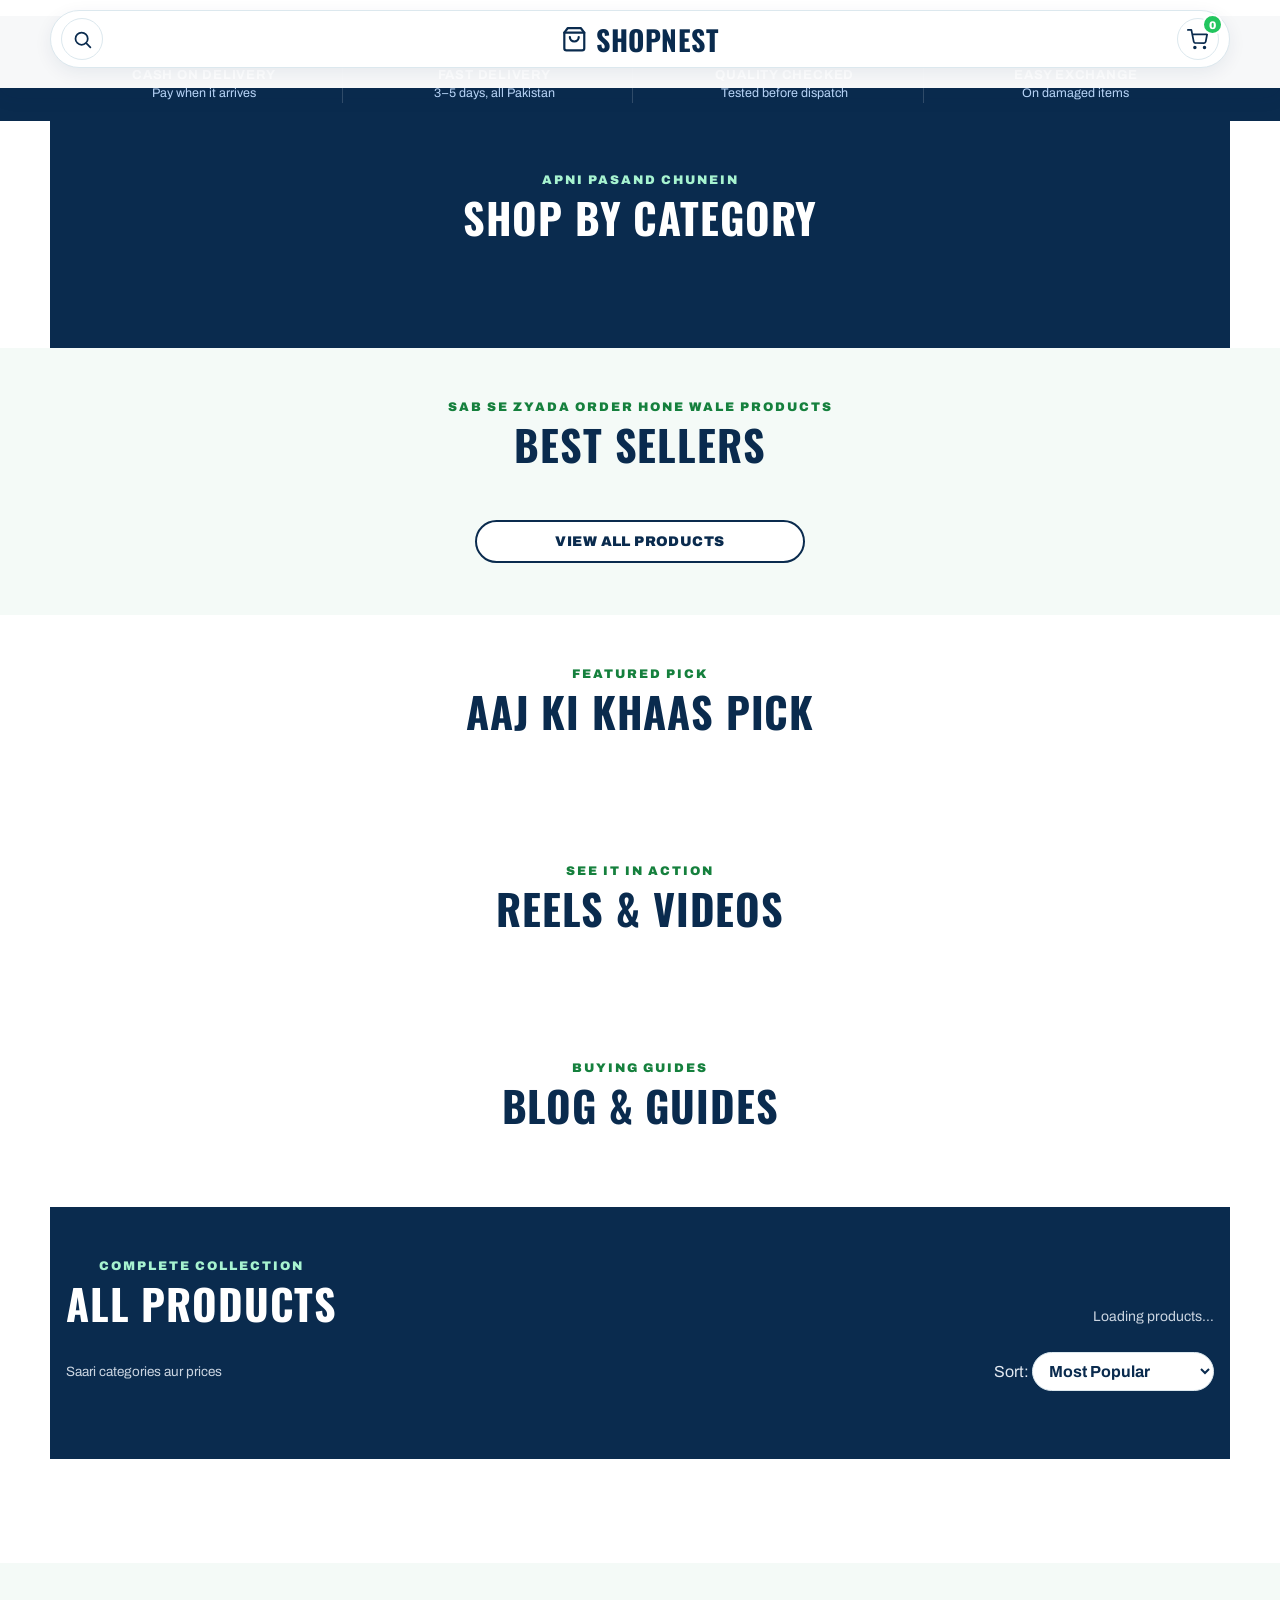
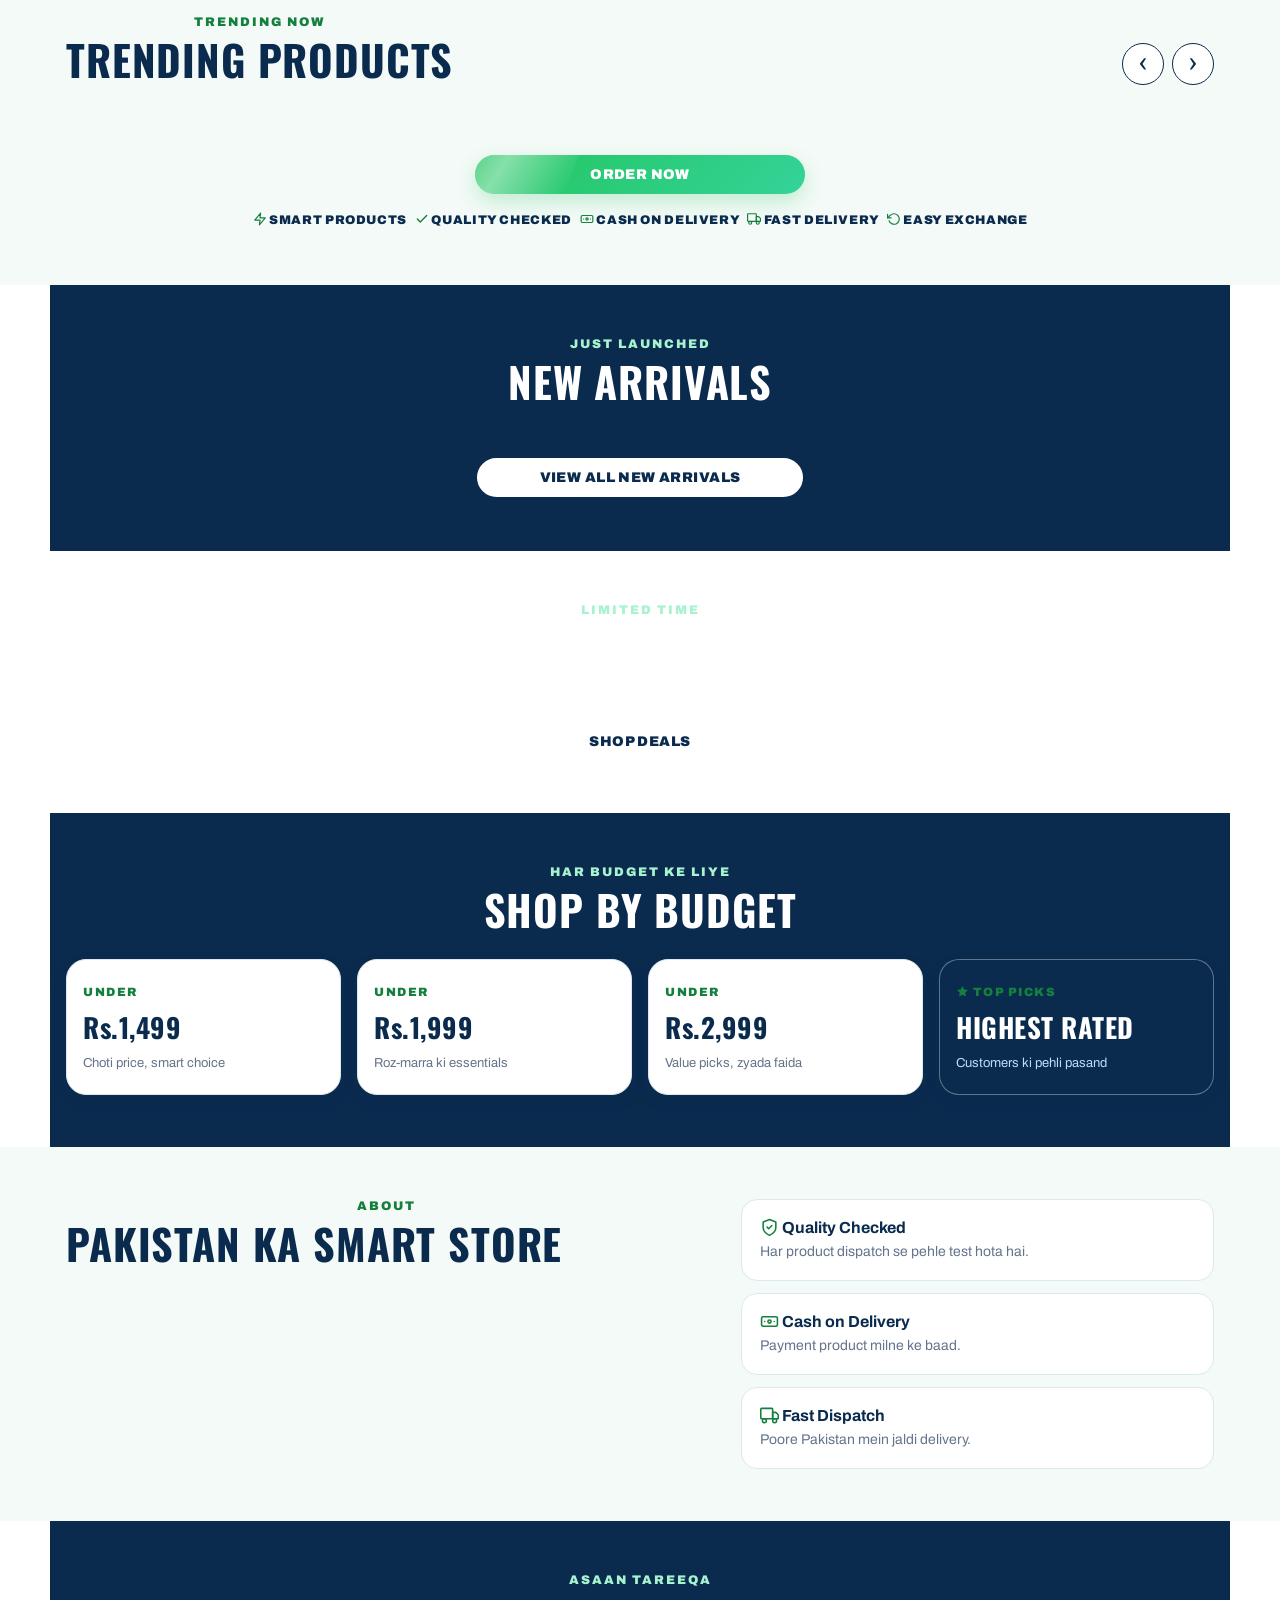
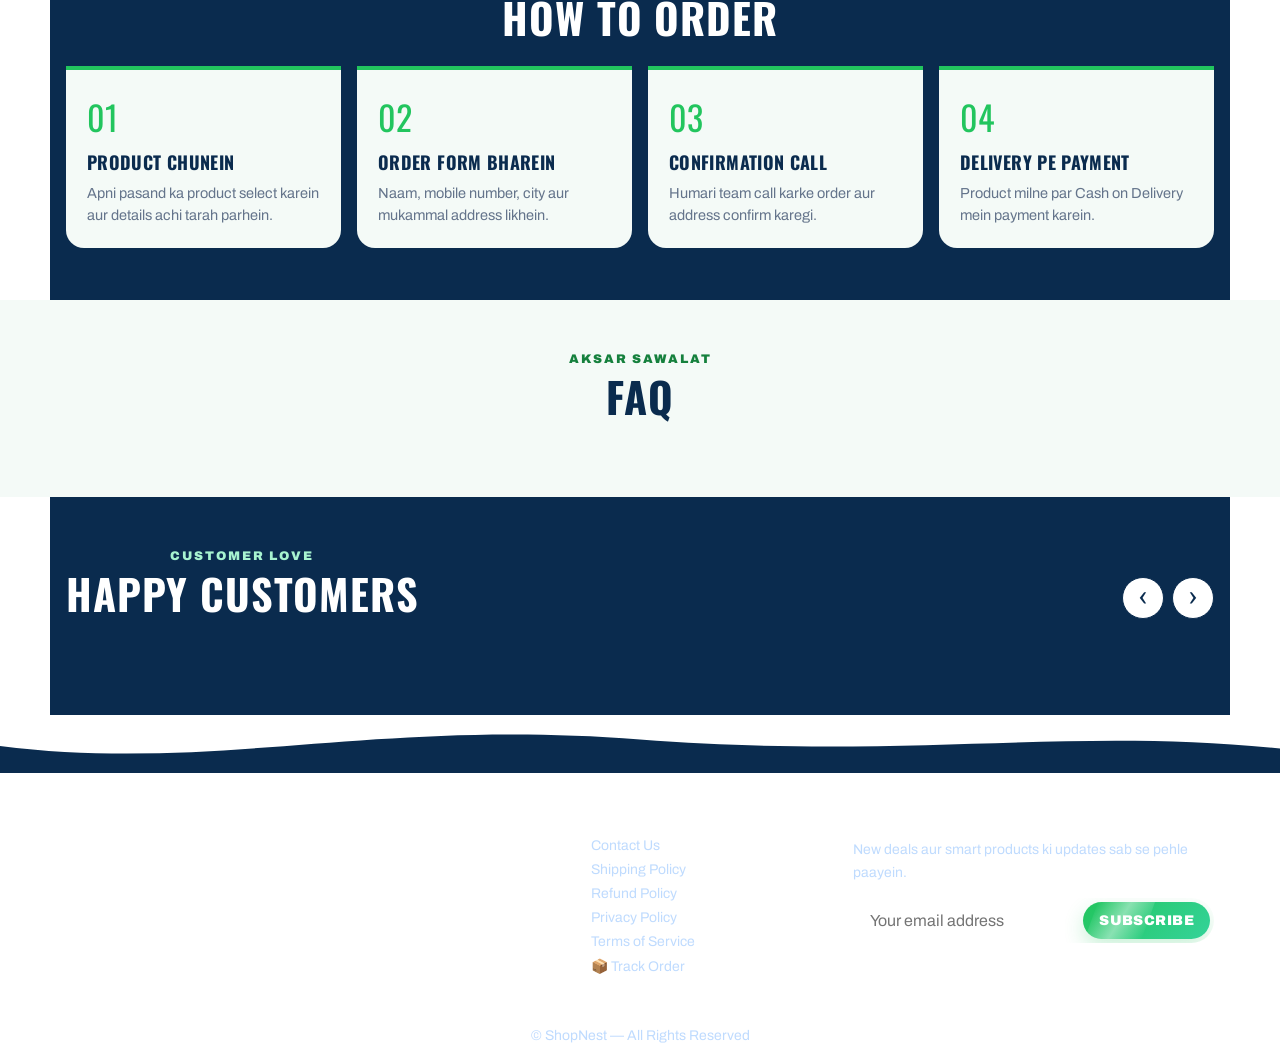
==== index.html @ 4e6cbb94 "ShopNest V3.12 Round 3 (§14): index.html — R9a new SVG symbols, R9b bottom nav before scripts with 5" ====
<!DOCTYPE html>
<html lang="en">
<head>
<meta charset="UTF-8">
<meta name="viewport" content="width=device-width, initial-scale=1.0">
<title>ShopNest — Pakistan Ka Smart Store</title>
<meta name="description" content="Smart gadgets and everyday essentials with Cash on Delivery across Pakistan.">
<link rel="preconnect" href="https://fonts.googleapis.com">
<link rel="preconnect" href="https://fonts.gstatic.com" crossorigin>
<link href="https://fonts.googleapis.com/css2?family=Archivo:wght@500;600;700;800;900&family=Oswald:wght@500;600;700&display=swap" rel="stylesheet">
<link rel="stylesheet" href="styles.css">
</head>
<body>

<!-- ===== SVG ICON SPRITE (UI stroke icons + brand icons) =====
     Stroke icons: <symbol id="i-*"> (feather-style, currentColor).
     Brand icons:  <symbol id="b-*"> (fill currentColor).
     JS icon()/brandIcon() helpers bhi yahi symbols use karte hain. -->
<svg width="0" height="0" style="position:absolute;overflow:hidden" aria-hidden="true">
  <defs>
    <symbol id="i-search" viewBox="0 0 24 24"><g fill="none" stroke="currentColor" stroke-width="2" stroke-linecap="round" stroke-linejoin="round"><circle cx="11" cy="11" r="7"/><line x1="21" y1="21" x2="16.5" y2="16.5"/></g></symbol>
    <symbol id="i-menu" viewBox="0 0 24 24"><g fill="none" stroke="currentColor" stroke-width="2" stroke-linecap="round"><line x1="4" y1="6" x2="20" y2="6"/><line x1="4" y1="12" x2="20" y2="12"/><line x1="4" y1="18" x2="20" y2="18"/></g></symbol>
    <symbol id="i-home" viewBox="0 0 24 24"><g fill="none" stroke="currentColor" stroke-width="2" stroke-linecap="round" stroke-linejoin="round"><path d="M3 10.5 12 3l9 7.5"/><path d="M5 9.5V21h14V9.5"/><path d="M9 21v-6h6v6"/></g></symbol>
    <symbol id="i-flame" viewBox="0 0 24 24"><g fill="none" stroke="currentColor" stroke-width="2" stroke-linecap="round" stroke-linejoin="round"><path d="M12 22c4.4 0 7-2.8 7-6.5 0-2.6-1.4-4.6-2.8-6.3-.4 1.2-1.2 2-2.2 2.4.3-2.7-.8-5.6-3-7.6-.3 1.9-1.1 3.3-2.4 4.3C7.2 9.6 5 11.6 5 15.5 5 19.2 7.6 22 12 22z"/></g></symbol>
    <symbol id="i-cart" viewBox="0 0 24 24"><g fill="none" stroke="currentColor" stroke-width="2" stroke-linecap="round" stroke-linejoin="round"><circle cx="9" cy="21" r="1"/><circle cx="20" cy="21" r="1"/><path d="M1 1h4l2.68 13.39a2 2 0 0 0 2 1.61h9.72a2 2 0 0 0 2-1.61L23 6H6"/></g></symbol>
    <symbol id="i-user" viewBox="0 0 24 24"><g fill="none" stroke="currentColor" stroke-width="2" stroke-linecap="round" stroke-linejoin="round"><path d="M20 21v-2a4 4 0 0 0-4-4H8a4 4 0 0 0-4 4v2"/><circle cx="12" cy="7" r="4"/></g></symbol>
    <symbol id="i-bag" viewBox="0 0 24 24"><g fill="none" stroke="currentColor" stroke-width="2" stroke-linecap="round" stroke-linejoin="round"><path d="M6 2 3 6v14a2 2 0 0 0 2 2h14a2 2 0 0 0 2-2V6l-3-4z"/><line x1="3" y1="6" x2="21" y2="6"/><path d="M16 10a4 4 0 0 1-8 0"/></g></symbol>
    <symbol id="i-truck" viewBox="0 0 24 24"><g fill="none" stroke="currentColor" stroke-width="2" stroke-linecap="round" stroke-linejoin="round"><rect x="1" y="3" width="15" height="13" rx="1"/><polygon points="16 8 20 8 23 11 23 16 16 16 16 8"/><circle cx="5.5" cy="18.5" r="2.5"/><circle cx="18.5" cy="18.5" r="2.5"/></g></symbol>
    <symbol id="i-shield" viewBox="0 0 24 24"><g fill="none" stroke="currentColor" stroke-width="2" stroke-linecap="round" stroke-linejoin="round"><path d="M12 22s8-4 8-10V5l-8-3-8 3v7c0 6 8 10 8 10z"/><polyline points="9 11.5 11 13.5 15 9.5"/></g></symbol>
    <symbol id="i-cash" viewBox="0 0 24 24"><g fill="none" stroke="currentColor" stroke-width="2" stroke-linecap="round" stroke-linejoin="round"><rect x="2" y="6" width="20" height="12" rx="2"/><circle cx="12" cy="12" r="2"/><path d="M6 12h.01M18 12h.01"/></g></symbol>
    <symbol id="i-returns" viewBox="0 0 24 24"><g fill="none" stroke="currentColor" stroke-width="2" stroke-linecap="round" stroke-linejoin="round"><polyline points="1 4 1 10 7 10"/><path d="M3.51 15a9 9 0 1 0 2.13-9.36L1 10"/></g></symbol>
    <symbol id="i-eye" viewBox="0 0 24 24"><g fill="none" stroke="currentColor" stroke-width="2" stroke-linecap="round" stroke-linejoin="round"><path d="M1 12s4-8 11-8 11 8 11 8-4 8-11 8-11-8-11-8z"/><circle cx="12" cy="12" r="3"/></g></symbol>
    <symbol id="i-heart" viewBox="0 0 24 24"><g fill="none" stroke="currentColor" stroke-width="2" stroke-linecap="round" stroke-linejoin="round"><path d="M20.84 4.61a5.5 5.5 0 0 0-7.78 0L12 5.67l-1.06-1.06a5.5 5.5 0 0 0-7.78 7.78l1.06 1.06L12 21.23l7.78-7.78 1.06-1.06a5.5 5.5 0 0 0 0-7.78z"/></g></symbol>
    <symbol id="i-star" viewBox="0 0 24 24"><polygon fill="currentColor" points="12 2 15.09 8.26 22 9.27 17 14.14 18.18 21.02 12 17.77 5.82 21.02 7 14.14 2 9.27 8.91 8.26 12 2"/></symbol>
    <symbol id="i-lock" viewBox="0 0 24 24"><g fill="none" stroke="currentColor" stroke-width="2" stroke-linecap="round" stroke-linejoin="round"><rect x="3" y="11" width="18" height="11" rx="2"/><path d="M7 11V7a5 5 0 0 1 10 0v4"/></g></symbol>
    <symbol id="i-phone" viewBox="0 0 24 24"><g fill="none" stroke="currentColor" stroke-width="2" stroke-linecap="round" stroke-linejoin="round"><path d="M22 16.92v3a2 2 0 0 1-2.18 2 19.79 19.79 0 0 1-8.63-3.07 19.5 19.5 0 0 1-6-6 19.79 19.79 0 0 1-3.07-8.67A2 2 0 0 1 4.11 2h3a2 2 0 0 1 2 1.72c.127.96.361 1.903.7 2.81a2 2 0 0 1-.45 2.11L8.09 9.91a16 16 0 0 0 6 6l1.27-1.27a2 2 0 0 1 2.11-.45c.907.339 1.85.573 2.81.7A2 2 0 0 1 22 16.92z"/></g></symbol>
    <symbol id="i-mail" viewBox="0 0 24 24"><g fill="none" stroke="currentColor" stroke-width="2" stroke-linecap="round" stroke-linejoin="round"><path d="M4 4h16c1.1 0 2 .9 2 2v12c0 1.1-.9 2-2 2H4c-1.1 0-2-.9-2-2V6c0-1.1.9-2 2-2z"/><polyline points="22,6 12,13 2,6"/></g></symbol>
    <symbol id="i-pin" viewBox="0 0 24 24"><g fill="none" stroke="currentColor" stroke-width="2" stroke-linecap="round" stroke-linejoin="round"><path d="M21 10c0 7-9 13-9 13s-9-6-9-13a9 9 0 0 1 18 0z"/><circle cx="12" cy="10" r="3"/></g></symbol>
    <symbol id="i-check" viewBox="0 0 24 24"><g fill="none" stroke="currentColor" stroke-width="2.4" stroke-linecap="round" stroke-linejoin="round"><polyline points="20 6 9 17 4 12"/></g></symbol>
    <symbol id="i-check-circle" viewBox="0 0 24 24"><g fill="none" stroke="currentColor" stroke-width="2" stroke-linecap="round" stroke-linejoin="round"><path d="M22 11.08V12a10 10 0 1 1-5.93-9.14"/><polyline points="22 4 12 14.01 9 11.01"/></g></symbol>
    <symbol id="i-x" viewBox="0 0 24 24"><g fill="none" stroke="currentColor" stroke-width="2" stroke-linecap="round" stroke-linejoin="round"><line x1="18" y1="6" x2="6" y2="18"/><line x1="6" y1="6" x2="18" y2="18"/></g></symbol>
    <symbol id="i-chevron" viewBox="0 0 24 24"><g fill="none" stroke="currentColor" stroke-width="2" stroke-linecap="round" stroke-linejoin="round"><polyline points="6 9 12 15 18 9"/></g></symbol>
    <symbol id="i-arrow-up" viewBox="0 0 24 24"><g fill="none" stroke="currentColor" stroke-width="2" stroke-linecap="round" stroke-linejoin="round"><line x1="12" y1="19" x2="12" y2="5"/><polyline points="5 12 12 5 19 12"/></g></symbol>
    <symbol id="i-copy" viewBox="0 0 24 24"><g fill="none" stroke="currentColor" stroke-width="2" stroke-linecap="round" stroke-linejoin="round"><rect x="9" y="9" width="13" height="13" rx="2"/><path d="M5 15H4a2 2 0 0 1-2-2V4a2 2 0 0 1 2-2h9a2 2 0 0 1 2 2v1"/></g></symbol>
    <symbol id="i-share" viewBox="0 0 24 24"><g fill="none" stroke="currentColor" stroke-width="2" stroke-linecap="round" stroke-linejoin="round"><circle cx="18" cy="5" r="3"/><circle cx="6" cy="12" r="3"/><circle cx="18" cy="19" r="3"/><line x1="8.59" y1="13.51" x2="15.42" y2="17.49"/><line x1="15.41" y1="6.51" x2="8.59" y2="10.49"/></g></symbol>
    <symbol id="i-tag" viewBox="0 0 24 24"><g fill="none" stroke="currentColor" stroke-width="2" stroke-linecap="round" stroke-linejoin="round"><path d="M20.59 13.41l-7.17 7.17a2 2 0 0 1-2.83 0L2 12V2h10l8.59 8.59a2 2 0 0 1 0 2.82z"/><line x1="7" y1="7" x2="7.01" y2="7"/></g></symbol> <symbol id="i-layers" viewBox="0 0 24 24"><g fill="none" stroke="currentColor" stroke-width="2" stroke-linecap="round" stroke-linejoin="round"><polygon points="12 2 2 7 12 12 22 7 12 2"/><polyline points="2 17 12 22 22 17"/><polyline points="2 12 12 17 22 12"/></g></symbol> <symbol id="i-shirt" viewBox="0 0 24 24"><g fill="none" stroke="currentColor" stroke-width="2" stroke-linecap="round" stroke-linejoin="round"><path d="M20.38 3.46 16 2a4 4 0 0 1-8 0L3.62 3.46a2 2 0 0 0-1.34 2.23l.58 3.47a1 1 0 0 0.99.84H6v10a2 2 0 0 0 2 2h8a2 2 0 0 0 2-2V10h2.15a1 1 0 0 0.99-.84l.58-3.47a2 2 0 0 0-1.34-2.23z"/></g></symbol>
    <symbol id="i-package" viewBox="0 0 24 24"><g fill="none" stroke="currentColor" stroke-width="2" stroke-linecap="round" stroke-linejoin="round"><path d="M16.5 9.4 7.55 4.24"/><path d="M21 16V8a2 2 0 0 0-1-1.73l-7-4a2 2 0 0 0-2 0l-7 4A2 2 0 0 0 3 8v8a2 2 0 0 0 1 1.73l7 4a2 2 0 0 0 2 0l7-4A2 2 0 0 0 21 16z"/><polyline points="3.27 6.96 12 12.01 20.73 6.96"/><line x1="12" y1="22.08" x2="12" y2="12"/></g></symbol>
    <symbol id="i-receipt" viewBox="0 0 24 24"><g fill="none" stroke="currentColor" stroke-width="2" stroke-linecap="round" stroke-linejoin="round"><path d="M14 2H6a2 2 0 0 0-2 2v16a2 2 0 0 0 2 2h12a2 2 0 0 0 2-2V8z"/><polyline points="14 2 14 8 20 8"/><line x1="16" y1="13" x2="8" y2="13"/><line x1="16" y1="17" x2="8" y2="17"/></g></symbol>
    <symbol id="i-zap" viewBox="0 0 24 24"><g fill="none" stroke="currentColor" stroke-width="2" stroke-linecap="round" stroke-linejoin="round"><polygon points="13 2 3 14 12 14 11 22 21 10 12 10 13 2"/></g></symbol>
    <symbol id="i-alert" viewBox="0 0 24 24"><g fill="none" stroke="currentColor" stroke-width="2" stroke-linecap="round" stroke-linejoin="round"><path d="M10.29 3.86 1.82 18a2 2 0 0 0 1.71 3h16.94a2 2 0 0 0 1.71-3L13.71 3.86a2 2 0 0 0-3.42 0z"/><line x1="12" y1="9" x2="12" y2="13"/><line x1="12" y1="17" x2="12.01" y2="17"/></g></symbol>
    <!-- Brand icons (fill) -->
    <symbol id="b-facebook" viewBox="0 0 24 24"><path fill="currentColor" d="M24 12.073c0-6.627-5.373-12-12-12s-12 5.373-12 12c0 5.99 4.388 10.954 10.125 11.854v-8.385H7.078v-3.47h3.047V9.43c0-3.007 1.792-4.669 4.533-4.669 1.312 0 2.686.235 2.686.235v2.953H15.83c-1.491 0-1.956.925-1.956 1.874v2.25h3.328l-.532 3.47h-2.796v8.385C19.612 23.027 24 18.062 24 12.073z"/></symbol>
    <symbol id="b-instagram" viewBox="0 0 24 24"><g fill="none" stroke="currentColor" stroke-width="2" stroke-linecap="round" stroke-linejoin="round"><rect x="2" y="2" width="20" height="20" rx="5"/><circle cx="12" cy="12" r="4"/><line x1="17.5" y1="6.5" x2="17.51" y2="6.5"/></g></symbol>
    <symbol id="b-tiktok" viewBox="0 0 24 24"><path fill="currentColor" d="M12.525.02c1.31-.02 2.61-.01 3.91-.02.08 1.53.63 3.09 1.75 4.17 1.12 1.11 2.7 1.62 4.24 1.79v4.03c-1.44-.05-2.89-.35-4.2-.97-.57-.26-1.1-.59-1.62-.93-.01 2.92.01 5.84-.02 8.75-.08 1.4-.54 2.79-1.35 3.94-1.31 1.92-3.58 3.17-5.91 3.21-1.43.08-2.86-.31-4.08-1.03-2.02-1.19-3.44-3.37-3.65-5.71-.02-.5-.03-1-.01-1.49.18-1.9 1.12-3.72 2.58-4.96 1.66-1.44 3.98-2.13 6.15-1.72.02 1.48-.04 2.96-.04 4.44-.99-.32-2.15-.23-3.02.37-.63.41-1.11 1.04-1.36 1.75-.21.51-.15 1.07-.14 1.61.24 1.64 1.82 3.02 3.5 2.87 1.12-.01 2.19-.66 2.77-1.61.19-.33.4-.67.41-1.06.1-1.79.06-3.57.07-5.36.01-4.03-.01-8.05.02-12.07z"/></symbol>
    <symbol id="b-youtube" viewBox="0 0 24 24"><path fill="currentColor" d="M23.498 6.186a3.016 3.016 0 0 0-2.122-2.136C19.505 3.545 12 3.545 12 3.545s-7.505 0-9.377.505A3.017 3.017 0 0 0 .502 6.186C0 8.07 0 12 0 12s0 3.93.502 5.814a3.016 3.016 0 0 0 2.122 2.136c1.871.505 9.376.505 9.376.505s7.505 0 9.377-.505a3.015 3.015 0 0 0 2.122-2.136C24 15.93 24 12 24 12s0-3.93-.502-5.814zM9.545 15.568V8.432L15.818 12l-6.273 3.568z"/></symbol>
    <symbol id="b-x" viewBox="0 0 24 24"><path fill="currentColor" d="M18.901 1.153h3.68l-8.04 9.19L24 22.846h-7.406l-5.8-7.584-6.638 7.584H.474l8.6-9.83L0 1.154h7.594l5.243 6.932ZM17.61 20.644h2.039L6.486 3.24H4.298Z"/></symbol>
    <symbol id="b-whatsapp" viewBox="0 0 24 24"><path fill="currentColor" d="M17.472 14.382c-.297-.149-1.758-.867-2.03-.967-.273-.099-.471-.148-.67.15-.197.297-.767.966-.94 1.164-.173.199-.347.223-.644.075-.297-.15-1.255-.463-2.39-1.475-.883-.788-1.48-1.761-1.653-2.059-.173-.297-.018-.458.13-.606.134-.133.298-.347.446-.52.149-.174.198-.298.298-.497.099-.198.05-.371-.025-.52-.075-.149-.669-1.612-.916-2.207-.242-.579-.487-.5-.669-.51-.173-.008-.371-.01-.57-.01-.198 0-.52.074-.792.372-.272.297-1.04 1.016-1.04 2.479 0 1.462 1.065 2.875 1.213 3.074.149.198 2.096 3.2 5.077 4.487.709.306 1.262.489 1.694.625.712.227 1.36.195 1.871.118.571-.085 1.758-.719 2.006-1.413.248-.694.248-1.289.173-1.413-.074-.124-.272-.198-.57-.347m-5.421 7.403h-.004a9.87 9.87 0 0 1-5.031-1.378l-.361-.214-3.741.982.998-3.648-.235-.374a9.86 9.86 0 0 1-1.51-5.26c.001-5.45 4.436-9.884 9.888-9.884 2.64 0 5.122 1.03 6.988 2.898a9.825 9.825 0 0 1 2.893 6.994c-.003 5.45-4.437 9.884-9.885 9.884m8.413-18.297A11.815 11.815 0 0 0 12.05 0C5.495 0 .16 5.335.157 11.892c0 2.096.547 4.142 1.588 5.945L.057 24l6.305-1.654a11.882 11.882 0 0 0 5.683 1.448h.005c6.554 0 11.89-5.335 11.893-11.893a11.821 11.821 0 0 0-3.48-8.413Z"/></symbol>
  </defs>
</svg>

<!-- Multi-tenant notice: store suspended / na milne par sirf ye nazar aata hai
     (body.store-closed baaki saara page chhupa deta hai). -->
<div class="store-notice" id="storeNotice" hidden>
  <div class="store-notice-card">
    <div class="store-notice-icon"><svg class="ic" aria-hidden="true"><use href="#i-bag"/></svg></div>
    <h1 id="noticeTitle">Store</h1>
    <p id="noticeText"></p>
  </div>
</div>

<div class="marquee" aria-label="Store announcements"><div class="marquee-track" id="announceTrack"></div></div>

<header class="site-header" id="siteHeader">
  <div class="header-pill">
    <button class="icon-btn" id="menuToggle" type="button" aria-label="Open menu"><svg class="ic" aria-hidden="true"><use href="#i-menu"/></svg></button>
    <button class="icon-btn" id="searchToggle" type="button" aria-label="Search products"><svg class="ic" aria-hidden="true"><use href="#i-search"/></svg></button>
    <a class="logo" href="#" id="logoHome" aria-label="Store home"><img id="logoImg" class="logo-img" alt="" hidden><span class="logo-bag"><svg class="ic" aria-hidden="true"><use href="#i-bag"/></svg></span><span id="logoName">ShopNest</span></a>
    <div class="header-actions">
      <button class="icon-btn cart-icon" id="cartBtn" type="button" aria-label="Open cart"><svg class="ic" aria-hidden="true"><use href="#i-cart"/></svg><span class="cart-count" id="cartCount">0</span></button>
    </div>
  </div>
  <div class="search-bar" id="searchBar" hidden>
    <input id="searchInput" type="search" placeholder="Search products" autocomplete="off">
    <button id="searchBtn" type="button">Search</button>
  </div>
  <nav class="catnav" id="catNav" aria-label="Product categories"></nav>
</header>

<div id="homeView">
  <section class="hero-slider" id="heroSection" data-section="hero" aria-label="Featured offers">
    <div class="hero-track" id="heroTrack"></div>
    <div class="hero-dots" id="heroDots"></div>
  </section>

  <section class="trust-strip" id="trustSection" data-section="trust" aria-label="Store benefits">
    <div class="trust-grid">
      <div><svg class="ic" aria-hidden="true"><use href="#i-cash"/></svg><strong>CASH ON DELIVERY</strong><span>Pay when it arrives</span></div>
      <div><svg class="ic" aria-hidden="true"><use href="#i-truck"/></svg><strong>FAST DELIVERY</strong><span>3–5 days, all Pakistan</span></div>
      <div><svg class="ic" aria-hidden="true"><use href="#i-shield"/></svg><strong>QUALITY CHECKED</strong><span>Tested before dispatch</span></div>
      <div><svg class="ic" aria-hidden="true"><use href="#i-returns"/></svg><strong>EASY EXCHANGE</strong><span>On damaged items</span></div>
    </div>
  </section>

  <section class="section wrap" id="categoriesSection" data-section="categories">
    <p class="eyebrow">Apni Pasand Chunein</p>
    <h2 class="section-title">SHOP BY CATEGORY</h2>
    <div class="cat-track" id="catTiles"></div>
  </section>

<!-- V3.10 Luxury-only sections: Festive Edit tiles, Collection Tabs, Editorial Banner -->
  <section class="section wrap" id="festiveSection" data-section="festive" hidden>
    <p class="eyebrow">THE FESTIVE EDIT</p>
    <h2 class="section-title">Festive Couture Edit</h2>
       <p class="section-sub">Celebrate every moment in timeless luxury and handcrafted festive wear.</p>
    <div class="festive-grid" id="festiveGrid"></div>
  </section>

<!-- V3.11 Luxury: Unstitched + Ready To Wear (Asim Jofa jaisi do tabbed sections) -->
     <section class="section wrap" id="unstitchedSection" data-section="unstitched_tabs" hidden>
    <p class="eyebrow">SHOP BY COLLECTION</p>
    <h2 class="section-title">Unstitched</h2>
    <div class="lux-tabs" id="unstitchedTabs"></div>
    <div class="grid" id="unstitchedGrid"></div>
  </section>

     <section class="section wrap" id="rtwSection" data-section="readytowear_tabs" hidden>
          <p class="eyebrow">SHOP BY COLLECTION</p>
          <h2 class="section-title">Ready To Wear</h2>
          <div class="lux-tabs" id="rtwTabs"></div>
          <div class="grid" id="rtwGrid"></div>
   </section>

  <section class="section" id="editorialSection" data-section="editorial" hidden>
    <div class="editorial-banner" id="editorialBanner"></div>
  </section>

  <section class="section section-alt" id="bestSection" data-section="best_sellers">
    <div class="wrap">
      <p class="eyebrow">SAB SE ZYADA ORDER HONE WALE PRODUCTS</p>
      <h2 class="section-title">BEST SELLERS</h2>
      <div class="grid" id="bestGrid"></div>
      <div class="center-action"><button class="btn outline wide" id="viewAllBtn" type="button">VIEW ALL PRODUCTS</button></div>
    </div>
  </section>

    <section class="section" id="featuredSection" data-section="featured">     <div class="wrap">       <p class="eyebrow">FEATURED PICK</p>       <h2 class="section-title">Aaj Ki Khaas Pick</h2>       <div id="featuredBand"></div>     </div>   </section>    <section class="section" id="reelsSection" data-section="reels">     <div class="wrap">       <p class="eyebrow">SEE IT IN ACTION</p>       <h2 class="section-title">Reels &amp; Videos</h2>       <div id="reelsFollow"></div>       <div id="reelsRow"></div><div id="reelsVisit"></div>     </div>   </section>    <section class="section wrap" id="blogSection" data-section="blog">     <p class="eyebrow">BUYING GUIDES</p>     <h2 class="section-title">Blog &amp; Guides</h2>     <div id="blogGrid"></div>   </section>    <main class="section wrap" id="shop" data-section="all_products">
    <div class="shop-heading">
      <div><p class="eyebrow">Complete Collection</p><h2 class="section-title left" id="shopTitle">ALL PRODUCTS</h2></div>
      <p class="results" id="resultsText">Loading products…</p>
    </div>
    <div class="toolbar">
      <button class="btn outline" id="luxFilterBtn" type="button" hidden>⚙ FILTERS <span class="lux-filter-count" id="luxFilterCount" hidden>0</span></button>
      <span class="filter-note" id="filterNote">Saari categories aur prices</span>
      <label class="sort">Sort:
        <select id="sortSelect">
          <option value="popular">Most Popular</option>
          <option value="price-low">Price: Low to High</option>
          <option value="price-high">Price: High to Low</option>
          <option value="rating">Top Rated</option>
        </select>
      </label>
    </div>
    <div class="grid" id="grid"></div>
    <p class="empty" id="emptyMsg" hidden>No products found. Search, category ya budget filter change karke dobara dekhein.</p>
    <p class="empty error" id="loadError" hidden><svg class="ic" aria-hidden="true"><use href="#i-alert"/></svg> Products load nahi ho sakay. Internet check karke page refresh karein.</p>
  </main>
  <!-- V3.10 Luxury Filters sheet -->
  <div class="lux-sheet-backdrop" id="luxSheetBackdrop" hidden></div>
  <div class="lux-sheet" id="luxSheet" hidden role="dialog" aria-label="Filters">
    <div class="sheet-handle" aria-hidden="true"></div>
    <div class="lux-sheet-head"><h3>FILTERS</h3><button class="icon-btn" id="luxSheetClose" type="button" aria-label="Band karein">✕</button></div>
    <div class="lux-sheet-block"><span class="opt-label">Discounts</span><label class="checkline"><input type="checkbox" id="luxFOnSale"> Discount wale products (sale)</label></div>
    <div class="lux-sheet-block"><span class="opt-label">Category</span><div class="size-pills" id="luxFCatPills"></div></div>
    <div class="lux-sheet-row"><label>Min price (Rs)<input type="number" id="luxFMin" min="0" placeholder="0"></label><label>Max price (Rs)<input type="number" id="luxFMax" min="0" placeholder="Koi limit nahi"></label></div>
    <div class="lux-sheet-block"><span class="opt-label">Pcs</span><div class="size-pills" id="luxFPcsPills"></div></div>
    <div class="lux-sheet-block"><span class="opt-label">Size</span><div class="size-pills" id="luxFSizePills"></div></div>
    <div class="lux-sheet-block"><span class="opt-label">Availability</span><label class="checkline"><input type="checkbox" id="luxFInStock"> Sirf In Stock</label></div>
    <div class="lux-sheet-block"><span class="opt-label">Fabric</span><div class="size-pills" id="luxFFabricPills"></div></div>
    <div class="lux-sheet-actions"><button class="btn ghost" id="luxFClear" type="button">CLEAR ALL</button><button class="btn primary" id="luxFApply" type="button">APPLY FILTERS</button></div>
  </div>
     <!-- V3.11 Luxury Collections popup (Menu) -->
     <div class="lux-sheet-backdrop" id="luxMenuBackdrop" hidden></div>
     <div class="lux-sheet" id="luxMenuSheet" hidden role="dialog" aria-label="Collections">
          <div class="sheet-handle" aria-hidden="true"></div>
          <div class="lux-sheet-head"><h3>Collections</h3><button class="icon-btn" id="luxMenuClose" type="button" aria-label="Band karein">✕</button></div>
          <div class="festive-grid" id="luxMenuGrid"></div>
     </div>
          <!-- V3.11 Luxury PKR chip -->
          <button type="button" id="luxPkrChip" hidden><img src="https://flagcdn.com/w40/pk.png" alt="Pakistan flag" class="pkr-flag"> PKR ⌄</button>

  <section class="section wrap" id="promoSection" data-section="promos"><div class="promo-grid" id="promoGrid"></div></section>

  <section class="section section-alt" id="hotSection" data-section="hot">
    <div class="wrap">
      <div class="section-head-row">
        <div><p class="eyebrow">Trending Now</p><h2 class="section-title left">Trending Products</h2></div>
        <div class="carousel-arrows"><button class="arrow-btn" id="hotPrev" type="button" aria-label="Previous hot products">‹</button><button class="arrow-btn" id="hotNext" type="button" aria-label="Next hot products">›</button></div>
      </div>
      <div class="trend-toolbar" id="trendToolbar" hidden> <div class="trend-drop"><button class="trend-btn" id="trendCatBtn" type="button" aria-haspopup="true" aria-expanded="false">All Collections ⌄</button><div class="trend-menu" id="trendCatMenu" hidden></div></div> <button class="icon-btn" id="trendPause" type="button" aria-label="Auto-slide rokain/chalayein">⏸</button> <div class="trend-drop"><button class="trend-btn" id="trendSortBtn" type="button" aria-haspopup="true" aria-expanded="false">Sort: Newest ⌄</button><div class="trend-menu" id="trendSortMenu" hidden><button type="button" data-trendsort="newest">Newest</button><button type="button" data-trendsort="price-low">Price: Low to High</button><button type="button" data-trendsort="price-high">Price: High to Low</button><button type="button" data-trendsort="popular">Most Popular</button></div></div> <button class="btn outline" id="trendFilterBtn" type="button">⚙ Filter</button> </div> <div class="h-track" id="hotTrack"></div>
      <div class="center-action"><button class="btn primary wide" id="hotOrderBtn" type="button">ORDER NOW</button></div>
      <p class="trust-checklist"><svg class="ic" aria-hidden="true"><use href="#i-zap"/></svg> SMART PRODUCTS &nbsp; <svg class="ic" aria-hidden="true"><use href="#i-check"/></svg> QUALITY CHECKED &nbsp; <svg class="ic" aria-hidden="true"><use href="#i-cash"/></svg> CASH ON DELIVERY &nbsp; <svg class="ic" aria-hidden="true"><use href="#i-truck"/></svg> FAST DELIVERY &nbsp; <svg class="ic" aria-hidden="true"><use href="#i-returns"/></svg> EASY EXCHANGE</p>
    </div>
  </section>

  <section class="section wrap" id="newSection" data-section="new_arrivals">
    <p class="eyebrow">JUST LAUNCHED</p>
    <h2 class="section-title">New Arrivals</h2>
    <div class="grid" id="newGrid"></div>
    <div class="center-action"><button class="btn outline wide" id="viewNewBtn" type="button">VIEW ALL NEW ARRIVALS</button></div>
  </section>

  <section class="section deals-section" id="dealsSection" data-section="deals">
    <div class="wrap">
      <p class="eyebrow light">LIMITED TIME</p>
      <h2 class="section-title light">MEGA DEALS — HAR GHAR KI ZAROORAT</h2>
      <div class="grid" id="dealGrid"></div>
      <div class="center-action"><button class="btn white wide" id="shopDealsBtn" type="button">SHOP DEALS</button></div>
    </div>
  </section>

  <section class="section wrap" id="budgetSection" data-section="budget">
    <p class="eyebrow">Har Budget Ke Liye</p>
    <h2 class="section-title">SHOP BY BUDGET</h2>
    <div class="budget-grid">
      <button class="budget-tile" type="button" data-budget="1499"><span>UNDER</span><strong>Rs.1,499</strong><small>Choti price, smart choice</small></button>
      <button class="budget-tile" type="button" data-budget="1999"><span>UNDER</span><strong>Rs.1,999</strong><small>Roz-marra ki essentials</small></button>
      <button class="budget-tile" type="button" data-budget="2999"><span>UNDER</span><strong>Rs.2,999</strong><small>Value picks, zyada faida</small></button>
      <button class="budget-tile top-pick" type="button" data-budget="top"><span><svg class="ic" aria-hidden="true"><use href="#i-star"/></svg> TOP PICKS</span><strong>HIGHEST RATED</strong><small>Customers ki pehli pasand</small></button>
    </div>
  </section>

  <section class="section section-alt" id="aboutSection" data-section="about">
    <div class="wrap about-grid">
      <div><p class="eyebrow">ABOUT</p><h2 class="section-title left" id="aboutHeading">PAKISTAN KA SMART STORE</h2><p class="about-text" id="aboutText"></p></div>
      <div class="about-checks"><div><svg class="ic" aria-hidden="true"><use href="#i-shield"/></svg> <strong>Quality Checked</strong><span>Har product dispatch se pehle test hota hai.</span></div><div><svg class="ic" aria-hidden="true"><use href="#i-cash"/></svg> <strong>Cash on Delivery</strong><span>Payment product milne ke baad.</span></div><div><svg class="ic" aria-hidden="true"><use href="#i-truck"/></svg> <strong>Fast Dispatch</strong><span>Poore Pakistan mein jaldi delivery.</span></div></div>
    </div>
  </section>

  <section class="section wrap" id="howSection" data-section="how_to_order">
    <p class="eyebrow">Asaan Tareeqa</p>
    <h2 class="section-title">HOW TO ORDER</h2>
    <div class="steps-grid">
      <div><span>01</span><h3>PRODUCT CHUNEIN</h3><p>Apni pasand ka product select karein aur details achi tarah parhein.</p></div>
      <div><span>02</span><h3>ORDER FORM BHAREIN</h3><p>Naam, mobile number, city aur mukammal address likhein.</p></div>
      <div><span>03</span><h3>CONFIRMATION CALL</h3><p>Humari team call karke order aur address confirm karegi.</p></div>
      <div><span>04</span><h3>DELIVERY PE PAYMENT</h3><p>Product milne par Cash on Delivery mein payment karein.</p></div>
    </div>
  </section>

  <section class="section section-alt" id="faqSection" data-section="faq">
    <div class="wrap narrow"><p class="eyebrow">Aksar Sawalat</p><h2 class="section-title">FAQ</h2><div id="faqWrap"></div></div>
  </section>

  <section class="section wrap" id="reviewsSection" data-section="testimonials">
    <div class="section-head-row"><div><p class="eyebrow">Customer Love</p><h2 class="section-title left">HAPPY CUSTOMERS</h2></div><div class="carousel-arrows"><button class="arrow-btn" id="revPrev" type="button" aria-label="Previous reviews">‹</button><button class="arrow-btn" id="revNext" type="button" aria-label="Next reviews">›</button></div></div>
    <div class="review-track" id="reviewTrack"></div>
  </section>
</div>

<section id="collectionPage" class="page wrap" hidden> <button class="back-btn" id="collBack" type="button">← Back to Shop</button> <h1 class="section-title" id="collTitle">Collection</h1> <p class="section-sub" id="collSub"></p> <div class="coll-toolbar" id="collToolbar"> <select id="collSort" aria-label="Sort products"> <option value="newest">Newest</option> <option value="price-low">Price: Low to High</option> <option value="price-high">Price: High to Low</option> <option value="popular">Most Popular</option> </select> <button class="btn outline" id="collFilterBtn" type="button">⚙ Filter</button> </div> <div class="grid" id="collectionGrid"></div> </section> <!-- PRODUCT PAGE -->
<section id="productPage" class="page wrap" hidden>
  <button class="back-btn" id="pdpBack" type="button">← Back to Shop</button>
  <nav class="breadcrumbs" aria-label="Breadcrumb"><button type="button" id="crumbHome">Home</button><span>›</span><button type="button" id="pdpCrumbCat">Category</button><span>›</span><strong id="pdpCrumbName">Product</strong></nav>
  <div class="pdp-grid">
    <div class="pdp-media"><div class="pdp-imgwrap"><img id="pdpImg" alt=""></div><div class="pdp-thumbs"><img id="pdpThumb" alt=""></div></div>
    <div class="pdp-info">
      <p class="verified-line"><svg class="ic" aria-hidden="true"><use href="#i-check"/></svg> Verified Brand <span>|</span> 100,000+ Happy Customers</p>
      <h1 id="pdpTitle">Product</h1>
      <p class="pdp-rating" id="pdpRating"></p>
      <div class="pdp-price" id="pdpPrice"></div>
      <p class="live-line"><span class="live-dot"></span> LIVE / <strong id="pdpSold">0</strong> items sold &nbsp; • &nbsp; <svg class="ic" aria-hidden="true"><use href="#i-eye"/></svg> <strong id="pdpVisiting">0</strong> people visiting now</p>
      <p class="pdp-fee" id="pdpFee"></p>
      <p class="pdp-stock" id="pdpStock"></p>
      <div class="qty-row"><span>Quantity</span><button class="qty-btn" id="pdpMinus" type="button">−</button><strong id="pdpQty">1</strong><button class="qty-btn" id="pdpPlus" type="button">+</button></div>
      <button class="btn outline big" id="pdpAdd" type="button">ADD TO CART</button>
      <button class="btn primary big" id="pdpOrder" type="button"><svg class="ic" aria-hidden="true"><use href="#i-lock"/></svg> ORDER NOW</button>
      <p class="pdp-disclaimer" id="pdpDisclaimer" hidden><strong>Disclaimer:</strong> Color of this outfit may slightly vary due to photographic lighting sources or your device settings.</p>
      <p class="pdp-delivery-lines" id="pdpDeliveryLines" hidden>Local Delivery 5 - 7 working days<br>International Delivery 10 - 14 working days</p>
      <div class="pdp-badges" id="pdpBadges" hidden><span class="pdp-badge"><svg class="ic" aria-hidden="true"><use href="#i-cash"/></svg> Cash on Delivery</span><span class="pdp-badge"><svg class="ic" aria-hidden="true"><use href="#i-lock"/></svg> Secure Payment</span><span class="pdp-badge"><svg class="ic" aria-hidden="true"><use href="#i-truck"/></svg> Fast Delivery</span><span class="pdp-badge"><svg class="ic" aria-hidden="true"><use href="#i-returns"/></svg> Easy Exchange</span><span class="pdp-badge"><svg class="ic" aria-hidden="true"><use href="#i-shield"/></svg> Buyers Protection</span></div>
      <div class="delivery-widget">
        <p><strong id="pdpEtaText">Get it by —</strong><span>Delivery estimate</span></p>
        <div class="delivery-track"><i class="done"></i><i class="done mid"></i><i></i></div>
        <div class="delivery-dates"><span>Ordered<br><strong id="pdpD1">—</strong></span><span>Shipped<br><strong id="pdpD2">—</strong></span><span>Delivered<br><strong id="pdpD3">—</strong></span></div>
      </div>
      <div class="pdp-trust"><div><svg class="ic" aria-hidden="true"><use href="#i-cash"/></svg><strong>COD</strong><span>Cash on Delivery</span></div><div><svg class="ic" aria-hidden="true"><use href="#i-lock"/></svg><strong>SECURE PAYMENT</strong><span>Safe & protected</span></div><div><svg class="ic" aria-hidden="true"><use href="#i-truck"/></svg><strong>FAST DELIVERY</strong><span>3–5 days</span></div><div><svg class="ic" aria-hidden="true"><use href="#i-returns"/></svg><strong>EASY EXCHANGE</strong><span>Damaged items</span></div></div>
      <div class="share-row"><span class="share-label"><svg class="ic" aria-hidden="true"><use href="#i-share"/></svg> Share</span><a class="share-btn" id="shareWa" href="#" target="_blank" rel="noopener" aria-label="Share on WhatsApp"><svg class="ic" aria-hidden="true"><use href="#b-whatsapp"/></svg></a><a class="share-btn" id="shareFb" href="#" target="_blank" rel="noopener" aria-label="Share on Facebook"><svg class="ic" aria-hidden="true"><use href="#b-facebook"/></svg></a><button class="share-btn" id="shareCopy" type="button" aria-label="Copy product link"><svg class="ic" aria-hidden="true"><use href="#i-copy"/></svg></button></div>
    </div>
  </div>
  <section class="pdp-details">
    <h2 class="section-title left">PRODUCT DETAILS</h2>
    <div class="pdp-details-body" id="pdpDesc"></div>
    <div class="pdp-fields" id="pdpCustomFields" hidden></div>
  </section>
  <div class="related"><h2 class="section-title left">YOU MIGHT ALSO LIKE</h2><div class="grid related-grid" id="relatedWrap"></div></div>
  <!-- V3.10 Luxury PDP: Recently Viewed -->
  <div class="recently-viewed" id="recentSection" hidden><h2 class="section-title left">RECENTLY VIEWED</h2><div class="grid related-grid" id="recentWrap"></div></div>
</section>

<!-- PDP sticky buy bar (mobile) — buy box se aagay scroll karne par nazar aata hai -->
<div class="pdp-sticky" id="pdpSticky">
  <div class="pdp-sticky-info"><strong id="pdpStickyPrice">Rs.0</strong><span id="pdpStickyName">Product</span></div>
  <button class="btn outline" id="pdpStickyAdd" type="button">ADD TO CART</button>
  <button class="btn primary" id="pdpStickyOrder" type="button">BUY NOW</button>
</div>

<!-- PDP image lightbox -->
<div class="pdp-lightbox" id="pdpLightbox" hidden><img id="pdpLightboxImg" alt=""><button class="icon-btn lightbox-x" id="pdpLightboxClose" type="button" aria-label="Close image"><svg class="ic" aria-hidden="true"><use href="#i-x"/></svg></button></div>

<!-- CART PAGE -->
<section id="cartPage" class="page wrap" hidden>
  <button class="back-btn" id="backFromCart" type="button">← Shopping jaari rakhein</button>
  <h1 class="page-title">SHOPPING CART</h1>
  <div class="cart-layout">
    <div><div id="cartRows"></div><p class="empty" id="cartEmptyMsg" hidden><svg class="ic" aria-hidden="true"><use href="#i-cart"/></svg> Your cart is empty. Kuch pasand karein aur shopping shuru karein!</p></div>
    <aside class="summary-card">
      <h2>ORDER SUMMARY</h2>
      <div class="summary-row"><span>Subtotal</span><strong id="cpSubtotal">Rs.0</strong></div>
      <div class="summary-row"><span>Delivery</span><strong id="cpDelivery">—</strong></div>
      <div class="summary-row total"><span>Total</span><strong id="cpTotal">Rs.0</strong></div>
      <button class="btn primary big" id="cpCheckoutBtn" type="button">CHECK OUT</button>
      <p class="summary-note">Delivery charges product ke hisaab se checkout par final hongi.</p>
    </aside>
  </div>
</section>

<!-- CHECKOUT PAGE -->
<section id="checkoutPage" class="page wrap" hidden>
  <button class="back-btn" id="backToShop" type="button">← Shopping jaari rakhein</button>
  <h1 class="page-title">CHECKOUT</h1>
  <p class="page-intro">Apni details dein — hum call karke order confirm karein ge. Payment Cash on Delivery hai: pehle product, phir payment.</p>
  <div class="co-steps" aria-hidden="true">
    <div class="co-step done"><span><svg class="ic" aria-hidden="true"><use href="#i-check"/></svg></span>Cart</div><div class="co-line done"></div>
    <div class="co-step active"><span>2</span>Details</div><div class="co-line"></div>
    <div class="co-step"><span>3</span>Done</div>
  </div>
  <div class="co-grid">
    <form id="checkoutForm" class="co-box">
      <h2><svg class="ic" aria-hidden="true"><use href="#i-package"/></svg> Delivery Details</h2>
      <label>Full name<input required name="name" placeholder="e.g. Ali Raza" autocomplete="name"></label>
      <label>Mobile number<input required name="phone" placeholder="03XX-XXXXXXX" pattern="[0-9+\- ]{10,15}" autocomplete="tel"></label>
      <label>City<input required name="city" placeholder="e.g. Lahore" autocomplete="address-level2"></label>
      <label>Complete address<textarea required name="address" rows="2" placeholder="House, street, area" autocomplete="street-address"></textarea></label>
      <div class="co-custom-fields" id="coCustomFields" hidden></div>
      <fieldset class="payment-box"><legend>Payment Method</legend>
        <label class="radio-row"><input type="radio" name="pay" value="cod" checked> <span><strong>Cash on Delivery (COD)</strong><small>Product milne par payment karein.</small></span></label>
        <label class="radio-row disabled"><input type="radio" name="pay" value="advance" disabled> <span><strong>Pay Advance Payment</strong><small>Jald aa raha hai</small></span></label>
      </fieldset>
      <input class="hp-field" type="text" name="website" tabindex="-1" autocomplete="off" aria-hidden="true">
      <button class="btn primary big" type="submit" id="placeOrderBtn"><svg class="ic" aria-hidden="true"><use href="#i-check"/></svg> ORDER PLACE KAREIN</button>
      <p class="form-error" id="checkoutError"></p>
      <p class="muted center"><svg class="ic" aria-hidden="true"><use href="#i-lock"/></svg> Aapki details sirf delivery ke liye istemal hongi.</p>
    </form>
    <aside class="co-box summary-panel">
      <h2><svg class="ic" aria-hidden="true"><use href="#i-receipt"/></svg> Order Summary</h2>
      <div id="coItems"></div>
      <div class="coupon-box">
        <div class="coupon-row">
          <input id="couponInput" type="text" placeholder="Coupon code (agar hai to)" autocomplete="off">
          <button class="btn outline small" id="couponApplyBtn" type="button">APPLY</button>
        </div>
        <p class="coupon-msg" id="couponMsg"></p>
        <p class="coupon-applied" id="couponApplied" hidden><svg class="ic" aria-hidden="true"><use href="#i-tag"/></svg> <span id="couponAppliedText"></span> <button type="button" id="couponRemoveBtn" class="remove-link">Remove</button></p>
      </div>
      <div class="co-row"><span>Subtotal</span><strong id="coSubtotal">Rs.0</strong></div>
      <div class="co-row"><span>Delivery</span><strong id="coDelivery">—</strong></div>
      <div class="co-row discount" id="coDiscountRow" hidden><span>Discount (<span id="coCouponCode"></span>)</span><strong id="coDiscount">−Rs.0</strong></div>
      <div class="co-row total"><span>Total (Cash on Delivery)</span><strong id="coTotal">Rs.0</strong></div>
      <p class="co-note"><svg class="ic" aria-hidden="true"><use href="#i-check"/></svg> Har product dispatch se pehle quality-check hota hai. Order confirm karne ke liye humari call aayegi.</p>
    </aside>
  </div>
</section>

<!-- SUCCESS PAGE -->
<section id="successPage" class="page wrap" hidden>
  <div class="success-box">
    <div class="success-icon"><svg class="ic" aria-hidden="true"><use href="#i-check-circle"/></svg></div>
    <h1>Order mil gaya!</h1>
    <p id="successText">Shukriya! Aapka order save ho gaya hai.</p>
    <p class="order-id" id="successOrderId"></p>
    <p>Hum jald aapko call karke order confirm karein ge. Payment Cash on Delivery hai — pehle product, phir payment.</p>
    <button class="btn outline big" id="trackOrderBtn" type="button">📦 Track Order</button>
    <button class="btn primary big" id="continueBtn" type="button"><svg class="ic" aria-hidden="true"><use href="#i-cart"/></svg> SHOPPING JAARI RAKHEIN</button>
  </div>
</section>

<div class="footer-wave" aria-hidden="true"><svg viewBox="0 0 1440 90" preserveAspectRatio="none"><path d="M0,48 C240,90 420,5 720,38 C1020,70 1200,18 1440,52 L1440,90 L0,90 Z"></path></svg></div>
<footer class="footer">
  <div class="footer-in">
    <div><p class="footer-logo"><img id="footerLogoImg" class="footer-logo-img" alt="" hidden><span class="logo-bag" id="footerBagIcon"><svg class="ic" aria-hidden="true"><use href="#i-bag"/></svg></span><span id="footerLogoName">ShopNest</span></p><p class="footer-about" id="footerAbout"></p><div class="footer-socials" id="footerSocials" hidden></div></div>
    <div><h3>Categories</h3><div class="footer-links" id="footerCats"></div></div>
    <div><h3 id="footerHelpTitle">Help &amp; Policies</h3><div class="footer-links" id="footerHelpLinks">
      <button type="button" data-policy="contact">Contact Us</button>
      <button type="button" data-policy="shipping">Shipping Policy</button>
      <button type="button" data-policy="refund">Refund Policy</button>
      <button type="button" data-policy="privacy">Privacy Policy</button>
      <button type="button" data-policy="terms">Terms of Service</button>
      <button type="button" id="trackOrderLink">📦 Track Order</button>
    </div></div>
    <div><h3>Let's Get In Touch</h3><div class="footer-contact" id="footerContact" hidden></div><p>New deals aur smart products ki updates sab se pehle paayein.</p><form class="subscribe" id="subForm"><input type="email" id="subEmail" placeholder="Your email address" required><button class="btn primary" type="submit">SUBSCRIBE</button></form><p class="sub-msg" id="subMsg"></p></div>
  </div>
  <p class="copy">© <span id="copyStoreName">ShopNest</span> — All Rights Reserved</p>
</footer>

<div class="float-stack">
  <a class="float-btn whatsapp" id="waFloat" href="#" target="_blank" rel="noopener" aria-label="WhatsApp" hidden><svg class="ic" aria-hidden="true"><use href="#b-whatsapp"/></svg></a>
  <button class="float-btn back-top" id="backTop" type="button" aria-label="Back to top"><svg class="ic" aria-hidden="true"><use href="#i-arrow-up"/></svg></button>
</div>

<div class="modal" id="trackModal" aria-hidden="true"><div class="modal-card small"><button class="icon-btn modal-x" id="trackCloseBtn" type="button" aria-label="Close"><svg class="ic" aria-hidden="true"><use href="#i-x"/></svg></button><h2>📦 Track Order</h2><p class="muted" style="margin-bottom:12px">Apna order ID aur wohi mobile number likhein jo order karte waqt diya tha.</p><form id="trackForm"><label>Order ID<input id="trackOrderId" type="number" min="1" placeholder="e.g. 12" required></label><label>Mobile number<input id="trackPhone" type="text" placeholder="03XX-XXXXXXX" required></label><button class="btn primary big" type="submit" style="margin-top:10px">TRACK KAREIN</button></form><div id="trackResult" style="margin-top:14px"></div></div></div>
<div class="modal" id="policyModal" aria-hidden="true"><div class="modal-card small"><button class="icon-btn modal-x" data-close type="button" aria-label="Close"><svg class="ic" aria-hidden="true"><use href="#i-x"/></svg></button><h2 id="policyTitle">Policy</h2><div class="policy-body" id="policyBody"></div></div></div>
<div class="toast" id="toast"></div>

<!-- V3.10 Luxury bottom nav (mobile) — R9 (§14): nav script tags se PEHLE hai, warna bindLuxuryUI (script parse par chalta hai, koi DOMContentLoaded nahi) ko nav milta hi nahi aur buttons kabhi bind nahi hote. Nav position:fixed hai, DOM jagah se layout nahi badalta. -->
<nav id="luxBottomNav" aria-label="Store navigation" hidden>
<button type="button" data-luxnav="menu"><svg class="ic" aria-hidden="true"><use href="#i-menu"/></svg><span>Menu</span></button>
<button type="button" data-luxnav="unstitched"><svg class="ic" aria-hidden="true"><use href="#i-layers"/></svg><span>Unstitched</span></button>
<button type="button" data-luxnav="stitched"><svg class="ic" aria-hidden="true"><use href="#i-shirt"/></svg><span>Stitched</span></button>
  <button type="button" data-luxnav="new"><svg class="ic" aria-hidden="true"><use href="#i-flame"/></svg><span>New In</span></button>
  <button type="button" data-luxnav="cart"><svg class="ic" aria-hidden="true"><use href="#i-cart"/></svg><span>Cart</span><b class="lux-nav-badge" id="luxNavCartCount" hidden>0</b></button>
  </nav>
  <script src="https://cdn.jsdelivr.net/npm/@supabase/supabase-js@2"></script>
<script src="themes.js"></script>

<script src="script.js"></script> </body>
</html>
---- styles.css ----
:root{
  --navy:#0A2B4E; --navy-2:#0d3560; --green:#22C55E; --mint:#34D399;
  --green-dark:#15803d; --red:#EF4444; --gold:#F59E0B; --ink:#142433;
  --muted:#64748b; --line:#dce8ee; --soft:#f4faf7; --soft-blue:#eef6fa;
  --accent:#22C55E;
  --radius:18px; --shadow:0 14px 34px rgba(10,43,78,.12);
}
*{box-sizing:border-box;margin:0;padding:0}
/* V3.1 SCROLL FIX (v2): body{overflow-x:hidden} body ko khud ek scroll container
   bana deta hai (kuch browsers mein) — phir window wheel/PageDown/End/
   touch-drag kaam nahi karta, sirf scrollIntoView jumps chalte hain.
   Pehla fix (overflow-x:clip) scroll to wapas laya lekin sticky header
   tor diya (clip wale ancestor mein sticky nahi tikta). Aakhri sahi
   pattern: hidden SIRF html par, body hamesha visible — viewport hi
   scroll container rehta hai, is liye window scroll + sticky header
   dono kaam karte hain. */
html{scroll-behavior:smooth;overflow-x:hidden} /* R8 (§14): mobile par html-level smooth scroll-behavior touch-drag ko "atakne" jaisa mehsoos karwata hai (har fling animate hota hai) — mobile par auto. scrollToId apna smooth khud deta hai (scrollIntoView behavior:"smooth"), is liye jumps smooth rehte hain. */ @media(max-width:760px){html{scroll-behavior:auto}}
body{font-family:var(--font-body,'Archivo',Arial,sans-serif);background:var(--page-bg,#fff);color:var(--text-color,var(--ink));overflow-x:visible}
h1,h2,h3,.logo,.section-title,.budget-tile strong{font-family:var(--font-head,'Oswald','Archivo',Arial,sans-serif);letter-spacing:.02em}
button{font-family:inherit;cursor:pointer} input,select,textarea{font-family:inherit;font-size:16px}
img{display:block;max-width:100%} a{color:inherit}
.wrap{max-width:1180px;margin:0 auto;padding-left:16px;padding-right:16px}
.grid>*,.cart-layout>*,.co-grid>*,.pdp-grid>*{min-width:0}
.section{padding-top:52px;padding-bottom:52px}.section-alt{background:var(--soft)}
.eyebrow{color:var(--green-dark);font-size:clamp(11px,2.8vw,12.5px);font-weight:900;letter-spacing:.16em;text-transform:uppercase;text-align:center;margin-bottom:8px;overflow-wrap:break-word}
.eyebrow.light{color:#a7f3d0}.eyebrow.left,.section-title.left{text-align:left}
.section-title{color:var(--navy);font-size:clamp(26px,5.2vw,42px);line-height:1.08;text-align:center;text-transform:uppercase;margin-bottom:26px;overflow-wrap:break-word}
.section-title.light{color:#fff}.center-action{text-align:center;margin-top:26px}.narrow{max-width:820px}
.btn{border:0;border-radius:var(--btn-radius,999px);padding:12px 20px;font-weight:900;font-size:var(--btn-font-size,14px);letter-spacing:.03em;text-transform:uppercase;transition:.18s}
.btn.primary{background:var(--btn-primary-bg,linear-gradient(135deg,var(--green),var(--mint)));color:var(--btn-primary-color,#fff);box-shadow:0 8px 20px rgba(34,197,94,.24)}
.btn.primary:hover{filter:brightness(.96);transform:translateY(-1px)}
.btn.outline{background:#fff;color:var(--btn-secondary-color,var(--navy));border:2px solid var(--btn-secondary-color,var(--navy))}
.btn.outline:hover{background:var(--btn-secondary-color,var(--navy));color:#fff}.btn.white{background:#fff;color:var(--navy)}
.btn.big{width:100%;padding:15px 20px;font-size:15px;margin-top:10px}.btn.wide{min-width:min(330px,100%)}
.btn:disabled{opacity:.55;cursor:not-allowed;transform:none}
.btn.small{padding:9px 16px;font-size:12px}
/* hidden attribute hamesha jeetay — section toggles isi par chalte hain */
[hidden]{display:none!important}
/* Multi-tenant notice (store suspended / nahi mila): body.store-closed par
   notice ke ilawa page ki har cheez chhup jati hai. */
body.store-closed>*:not(.store-notice){display:none!important}
.store-notice{min-height:100vh;display:flex;align-items:center;justify-content:center;padding:24px;background:var(--soft)}
.store-notice-card{background:#fff;border:1px solid var(--line);border-radius:var(--radius);box-shadow:var(--shadow);max-width:480px;width:100%;text-align:center;padding:44px 30px}
.store-notice-icon{font-size:46px;margin-bottom:12px}
.store-notice-card h1{color:var(--navy);font-size:30px;text-transform:uppercase;margin-bottom:10px}
.store-notice-card p{color:var(--muted);line-height:1.65}
/* Header logo image (Settings se set hoti hai) — image ke saath store name bhi rehta hai */
.logo-img{height:36px;width:auto;max-width:170px;object-fit:contain;border-radius:8px}
.logo.has-logo .logo-bag{display:none}
.footer-logo-img{height:30px;width:auto;max-width:150px;object-fit:contain;border-radius:7px;background:rgba(255,255,255,.92);padding:2px 5px}
/* Out of stock */
.oos-badge{position:absolute;top:10px;right:10px;background:#475569;color:#fff;font-size:11.5px;font-weight:900;padding:5px 9px;border-radius:999px;letter-spacing:.03em}
.card.is-oos .card-imgwrap img{filter:grayscale(.65);opacity:.75}
.mini-btn.oos{background:#e2e8f0;border:0;color:#64748b;cursor:not-allowed}
.save-pill.oos-pill{background:#475569}
/* Checkout coupon */
.coupon-box{border:1.5px dashed var(--line);border-radius:13px;padding:12px;margin:12px 0 4px;background:#fff}
.coupon-row{display:flex;gap:8px}.coupon-row input{flex:1;min-width:0;border:1.5px solid var(--line);border-radius:999px;padding:10px 14px;text-transform:uppercase}
.coupon-msg{font-size:13px;min-height:17px;margin-top:7px;color:var(--muted)}.coupon-msg.err{color:var(--red)}.coupon-msg.ok{color:var(--green-dark);font-weight:700}
.coupon-applied{font-size:13.5px;color:var(--green-dark);font-weight:700;margin-top:5px}
.co-row.discount{color:var(--green-dark)}
/* Footer contact lines (profile) */
.footer-contact{margin-bottom:10px}.footer-contact p{margin:3px 0}.footer-contact a{color:#a7f3d0;text-decoration:none}.footer-contact a:hover{color:#fff}

/* Announcement marquee — jaan boojh kar NON-sticky: scroll par page ke saath upar chala jata hai.
   Sticky sirf .site-header hai (mobile par bhi sirf header chipka rehta hai). */
.marquee{background:var(--marquee-bg,var(--navy));color:#fff;overflow:hidden;padding:8px 0;position:relative;z-index:50}
.marquee-track{display:flex;width:max-content;animation:marquee 26s linear infinite}
.marquee-group{display:flex;white-space:nowrap}.marquee-group span{font-size:12.5px;font-weight:800;letter-spacing:.07em;padding:0 34px}
@keyframes marquee{to{transform:translateX(-50%)}}

/* Header */
/* V3.1c: sticky header live par nahi tik raha tha (overflow rules ke saath
   browser quirks) — is liye header ab FIXED hai; body padding JS se header
   ki asal height ke barabar set hoti hai (syncHeaderOffset), taake content
   header ke neechay se shuru ho aur koi cheez chhupay nahi. */
.site-header{position:fixed;top:0;left:0;right:0;z-index:45;background:var(--header-bg,rgba(255,255,255,.97));padding:10px 12px 8px;box-shadow:0 5px 22px rgba(10,43,78,.08)}
.header-pill{max-width:1180px;margin:0 auto;display:flex;align-items:center;justify-content:space-between;gap:12px;background:#fff;border:1px solid var(--line);border-radius:999px;padding:7px 10px;box-shadow:0 5px 18px rgba(10,43,78,.07)}
.logo{font-size:clamp(21px,3vw,28px);font-weight:700;color:var(--navy);text-decoration:none;text-transform:uppercase;white-space:nowrap;display:flex;align-items:center;gap:8px}.logo-bag{display:inline-flex}.logo-bag .ic{width:.95em;height:.95em}.header-actions{display:flex;gap:8px}
.icon-btn{position:relative;width:42px;height:42px;border-radius:50%;border:1px solid var(--line);background:#fff;color:var(--navy);font-size:20px;display:inline-flex;align-items:center;justify-content:center;text-decoration:none}
.icon-btn:hover{border-color:var(--green);color:var(--green-dark)}
.cart-count{position:absolute;top:-5px;right:-5px;background:var(--green);color:#fff;border-radius:999px;min-width:21px;height:21px;padding:1px 5px;font-size:11px;font-weight:900;display:flex;align-items:center;justify-content:center;border:2px solid #fff}
.search-bar{max-width:780px;margin:9px auto 2px;display:flex;border:2px solid var(--navy);border-radius:999px;overflow:hidden;background:#fff}.search-bar[hidden]{display:none}
.search-bar input{flex:1;border:0;outline:none;padding:11px 17px;min-width:0}.search-bar button{border:0;background:var(--navy);color:#fff;padding:0 22px;font-weight:800}
.catnav{max-width:1180px;margin:8px auto 0;display:flex;gap:5px;overflow-x:auto;padding:2px 4px;scrollbar-width:none}.catnav::-webkit-scrollbar{display:none}
.catnav button{border:0;background:transparent;color:var(--navy);padding:7px 11px;font-size:12px;font-weight:900;letter-spacing:.08em;text-transform:uppercase;white-space:nowrap;border-radius:999px}.catnav button.active{background:var(--soft-blue);color:var(--green-dark)}
.catnav a{color:var(--navy);padding:7px 11px;font-size:12px;font-weight:900;letter-spacing:.08em;text-transform:uppercase;white-space:nowrap;border-radius:999px;text-decoration:none;display:inline-flex;align-items:center}.catnav a:hover{background:var(--soft-blue);color:var(--green-dark)}

/* Hero slider */
.hero-slider{position:relative;overflow:hidden;background:var(--navy)}
.hero-track{display:flex;transition:transform .55s ease}.hero-slide{min-width:100%;min-height:430px;display:flex;align-items:center;background:linear-gradient(120deg,var(--navy) 0%,#0d4b45 58%,#159947 100%);color:#fff}
.hero-slide.alt{background:linear-gradient(120deg,#071f3b,#0A2B4E 48%,#168aad 100%)}
.hero-inner{max-width:1180px;width:100%;margin:0 auto;padding:42px 16px;display:grid;grid-template-columns:1.02fr .98fr;gap:30px;align-items:center}
.hero-pill{display:inline-block;background:#fff;color:var(--navy);font-size:12px;font-weight:900;letter-spacing:.1em;padding:7px 13px;border-radius:999px;text-transform:uppercase}
.hero-content h1{font-size:clamp(38px,6vw,68px);line-height:.98;text-transform:uppercase;margin:17px 0 14px}.hero-content p{font-size:clamp(15px,2vw,19px);line-height:1.55;color:#e0f2fe;max-width:54ch;margin-bottom:24px}
.hero-img{width:100%;height:315px;object-fit:cover;border-radius:24px;box-shadow:0 24px 50px rgba(0,0,0,.28);border:5px solid rgba(255,255,255,.22)}
.hero-dots{position:absolute;left:50%;bottom:16px;transform:translateX(-50%);display:flex;gap:7px}.hero-dots button{width:10px;height:10px;border-radius:50%;border:0;background:rgba(255,255,255,.45)}.hero-dots button.active{background:#fff;width:28px;border-radius:99px}

/* Trust strip */
.trust-strip{background:var(--navy);color:#fff}.trust-grid{max-width:1180px;margin:0 auto;padding:18px 16px;display:grid;grid-template-columns:repeat(4,1fr);gap:14px}.trust-grid div{text-align:center;border-right:1px solid rgba(255,255,255,.16);padding:3px 8px}.trust-grid div:last-child{border:0}.trust-grid strong{display:block;font-size:13px;letter-spacing:.06em}.trust-grid span{display:block;color:#bfdbfe;font-size:12.5px;margin-top:4px}

/* Category tiles */
.cat-track{display:flex;gap:20px;overflow-x:auto;padding:8px 4px 16px;scroll-snap-type:x proximity}.cat-tile{border:0;background:transparent;min-width:118px;text-align:center;color:var(--navy);scroll-snap-align:start}.cat-tile img{width:104px;height:104px;border-radius:50%;object-fit:cover;margin:0 auto 9px;border:4px solid #dcfce7;box-shadow:0 8px 20px rgba(10,43,78,.13)}.cat-tile span{font-size:13px;font-weight:900;text-transform:uppercase;letter-spacing:.04em}.cat-tile.active img{border-color:var(--green)}

/* Product cards */
.grid{display:grid;grid-template-columns:repeat(4,1fr);gap:18px}.card{background:var(--card-bg,#fff);border:1px solid var(--card-border,var(--line));border-radius:var(--card-radius,var(--radius));overflow:hidden;display:flex;flex-direction:column;transition:.18s;min-width:0;box-shadow:var(--card-shadow,none)}.card:hover{transform:translateY(-4px);box-shadow:var(--card-shadow,var(--shadow))}
.card-imgwrap{position:relative;cursor:pointer;background:#f8fafc;overflow:hidden}.card-imgwrap img{aspect-ratio:1/1;height:auto;width:100%;object-fit:cover;transition:transform .45s ease}
.card:hover .card-imgwrap img{transform:scale(1.06)}
.discount-badge,.new-badge{position:absolute;top:10px;left:10px;color:#fff;font-size:11.5px;font-weight:900;padding:5px 9px;border-radius:999px;letter-spacing:.03em}.discount-badge{background:var(--green)}.new-badge{background:var(--navy)}
.card-body{padding:14px;display:flex;flex-direction:column;gap:7px;flex:1}.card-title{color:var(--card-title,var(--navy));font-size:16px;line-height:1.28;cursor:pointer;display:-webkit-box;-webkit-line-clamp:2;-webkit-box-orient:vertical;overflow:hidden;min-height:41px}.card-title:hover{color:var(--green-dark)}
.stars{color:var(--gold);font-size:14px;letter-spacing:.5px;min-height:20px;white-space:nowrap;overflow:hidden}.stars small{color:var(--muted);letter-spacing:0;font-family:'Archivo'}
.price{margin-top:auto;display:flex;align-items:baseline;gap:8px;flex-wrap:wrap;min-height:24px}.price strong{font-size:19px;color:var(--card-price,var(--navy))}.price del{color:#94a3b8;font-size:13.5px}
.deliv{font-size:12.5px;font-weight:800;color:var(--green-dark);min-height:17px}.deliv.paid{color:var(--muted)}
.card-actions{display:flex;gap:7px}.mini-btn{flex:1;border-radius:999px;padding:9px 3px;font-size:11.5px;font-weight:900;text-transform:uppercase;white-space:nowrap;min-height:38px;display:inline-flex;align-items:center;justify-content:center;transition:.18s}.mini-btn:active{transform:scale(.97)}.mini-btn.add{background:#fff;border:1.5px solid var(--btn-secondary-color,var(--navy));color:var(--btn-secondary-color,var(--navy))}.mini-btn.order{background:var(--btn-primary-bg,linear-gradient(135deg,var(--green),var(--mint)));border:0;color:var(--btn-primary-color,#fff)}
.shop-heading{display:flex;justify-content:space-between;align-items:end;gap:14px}.results{color:var(--muted);font-size:14px;padding-bottom:28px}.toolbar{display:flex;justify-content:space-between;align-items:center;gap:12px;margin-bottom:16px;flex-wrap:wrap}.filter-note{color:var(--muted);font-size:13.5px}.sort select{border:1.5px solid var(--line);border-radius:999px;padding:9px 12px;background:#fff;color:var(--navy);font-weight:700}.empty{text-align:center;color:var(--muted);padding:36px 0}.empty.error{color:var(--red)}

/* Promos */
.promo-grid{display:grid;grid-template-columns:1fr 1fr;gap:18px}.promo-card{border-radius:22px;padding:28px;color:#fff;background:linear-gradient(130deg,var(--navy),#087f5b);min-height:210px;display:flex;flex-direction:column;align-items:flex-start;box-shadow:var(--shadow)}.promo-card:nth-child(2){background:linear-gradient(130deg,#123f6d,#0891b2)}.promo-card small{font-weight:900;letter-spacing:.14em}.promo-card h3{font-size:30px;line-height:1.05;margin:9px 0;text-transform:uppercase}.promo-card p{line-height:1.55;color:#e0f2fe;margin-bottom:18px}.promo-card .btn{margin-top:auto}

/* Carousels */
.section-head-row{display:flex;justify-content:space-between;align-items:end;gap:14px;margin-bottom:4px}.section-head-row .section-title{margin-bottom:22px}.carousel-arrows{display:flex;gap:8px;padding-bottom:20px}.arrow-btn{width:42px;height:42px;border-radius:50%;border:1.5px solid var(--navy);background:#fff;color:var(--navy);font-size:28px;line-height:1}.arrow-btn:hover{background:var(--navy);color:#fff}
.h-track,.review-track{display:flex;gap:16px;overflow-x:auto;scroll-snap-type:x mandatory;padding:4px 2px 16px;scrollbar-width:none}.h-track::-webkit-scrollbar,.review-track::-webkit-scrollbar{display:none}.h-track .card{min-width:245px;max-width:245px;scroll-snap-align:start}
.trust-checklist{text-align:center;color:var(--navy);font-weight:900;font-size:12.5px;letter-spacing:.05em;margin-top:14px;line-height:2}
.deals-section{background:linear-gradient(135deg,var(--navy),#075e43);color:#fff}.deals-section .card{border:0}

/* Budget / about / steps / FAQ / reviews */
.budget-grid{display:grid;grid-template-columns:repeat(4,1fr);gap:16px}.budget-tile{border:1.5px solid var(--line);background:#fff;border-radius:20px;padding:24px 16px;color:var(--navy);text-align:left;box-shadow:0 6px 18px rgba(10,43,78,.06)}.budget-tile span{font-size:12px;font-weight:900;letter-spacing:.13em;color:var(--green-dark)}.budget-tile strong{display:block;font-size:27px;margin:8px 0}.budget-tile small{color:var(--muted);font-size:13px}.budget-tile.top-pick{background:var(--navy);color:#fff}.budget-tile.top-pick small{color:#bfdbfe}
.about-grid{display:grid;grid-template-columns:1.15fr .85fr;gap:34px;align-items:start}.about-text{font-size:16.5px;line-height:1.75;color:#475569}.about-checks{display:grid;gap:12px}.about-checks div{background:#fff;border:1px solid var(--line);border-radius:16px;padding:18px;font-size:16px}.about-checks strong{color:var(--navy)}.about-checks span{display:block;color:var(--muted);font-size:14px;margin-top:4px;line-height:1.5}
.steps-grid{display:grid;grid-template-columns:repeat(4,1fr);gap:16px}.steps-grid div{border-top:4px solid var(--green);background:var(--soft);border-radius:0 0 18px 18px;padding:21px}.steps-grid span{font-family:'Oswald';font-size:34px;color:var(--green)}.steps-grid h3{color:var(--navy);font-size:18px;margin:7px 0}.steps-grid p{color:var(--muted);line-height:1.55;font-size:14.5px}
.faq-item{background:#fff;border:1px solid var(--line);border-radius:15px;margin-bottom:10px;overflow:hidden}.faq-q{width:100%;border:0;background:#fff;padding:17px 18px;display:flex;justify-content:space-between;align-items:center;gap:14px;text-align:left;color:var(--navy);font-weight:900;font-size:15.5px}.faq-q .faq-caret{width:20px;height:20px;color:var(--green);transition:transform .25s ease;flex:none}.faq-item.open .faq-q .faq-caret{transform:rotate(180deg)}.faq-a{display:none;padding:0 18px 17px;color:var(--muted);line-height:1.6}.faq-item.open .faq-a{display:block}
.review-card{min-width:310px;max-width:310px;background:#fff;border:1px solid var(--line);border-radius:18px;padding:18px;scroll-snap-align:start;box-shadow:0 7px 20px rgba(10,43,78,.06)}.review-product{display:flex;gap:11px;align-items:center;margin-bottom:12px}.review-product img{width:54px;height:54px;object-fit:cover;border-radius:12px}.review-product strong{color:var(--navy);font-size:14px;line-height:1.35}.review-card p{color:#475569;line-height:1.6;font-size:14.5px;margin:9px 0}.verified{color:var(--green-dark);font-weight:900;font-size:12.5px}.reviewer{color:var(--navy);font-weight:900;font-size:13.5px}

/* Pages and PDP */
.page{padding-top:24px;padding-bottom:54px}.page[hidden],.modal[hidden]{display:none}.back-btn{border:1.5px solid var(--line);background:#fff;border-radius:999px;padding:9px 17px;font-weight:800;color:var(--navy);margin-bottom:18px}.back-btn:hover{border-color:var(--navy)}
.page-title{color:var(--navy);font-size:clamp(31px,5vw,46px);text-transform:uppercase;margin-bottom:10px}.page-intro{color:var(--muted);line-height:1.6;margin-bottom:20px}
.breadcrumbs{display:flex;align-items:center;gap:8px;flex-wrap:wrap;color:var(--muted);font-size:13.5px;margin-bottom:18px}.breadcrumbs button{border:0;background:none;color:var(--navy);font-weight:800}.breadcrumbs strong{color:var(--ink)}
.pdp-grid{display:grid;grid-template-columns:1fr 1fr;gap:34px;align-items:start}.pdp-imgwrap{overflow:hidden;border-radius:22px;border:1px solid var(--line);background:#f8fafc}.pdp-imgwrap>img{width:100%;height:520px;object-fit:cover;cursor:zoom-in;transition:transform .35s ease}.pdp-imgwrap>img.zooming{transform:scale(1.8)}.pdp-thumbs{display:flex;gap:10px;margin-top:11px}.pdp-thumbs img{width:82px;height:82px;object-fit:cover;border-radius:13px;border:3px solid var(--green);cursor:zoom-in}
.verified-line{color:var(--green-dark);font-weight:900;font-size:13.5px}.verified-line span{color:var(--line);margin:0 7px}.pdp-info h1{color:var(--navy);font-size:clamp(29px,4vw,44px);line-height:1.08;margin:10px 0}.pdp-rating{color:var(--gold);font-size:16px}.pdp-rating small{color:var(--muted)}
.pdp-price{display:flex;align-items:center;gap:11px;flex-wrap:wrap;margin:17px 0 10px}.pdp-price strong{font-size:34px;color:var(--navy)}.pdp-price del{font-size:19px;color:#94a3b8}.save-pill{background:var(--red);color:#fff;border-radius:999px;padding:6px 11px;font-weight:900;font-size:13px}
.live-line{color:#475569;font-size:14px}.live-dot{display:inline-block;width:9px;height:9px;border-radius:50%;background:var(--green);box-shadow:0 0 0 5px rgba(34,197,94,.16);margin-right:5px}.pdp-fee{color:var(--green-dark);font-weight:900;margin-top:10px}
.qty-row{display:flex;align-items:center;gap:13px;margin:20px 0 8px;font-weight:900;color:var(--navy)}.qty-btn{width:36px;height:36px;border-radius:50%;border:1.5px solid var(--line);background:#fff;font-size:19px;font-weight:900;color:var(--navy)}
.delivery-widget{border:1px solid #bbf7d0;background:#f0fdf4;border-radius:17px;padding:17px;margin-top:20px}.delivery-widget p{display:flex;justify-content:space-between;gap:10px;color:var(--navy)}.delivery-widget p span{color:var(--muted);font-size:13px}.delivery-track{height:7px;background:#d1fae5;border-radius:99px;display:flex;overflow:hidden;margin:17px 0 10px}.delivery-track i{flex:1}.delivery-track i.done{background:var(--green)}.delivery-dates{display:flex;justify-content:space-between;color:var(--muted);font-size:12px;line-height:1.45}.delivery-dates strong{color:var(--navy)}
.pdp-trust{display:grid;grid-template-columns:repeat(4,1fr);gap:9px;margin-top:15px}.pdp-trust div{background:#ecfdf5;border:1px solid #bbf7d0;border-radius:14px;text-align:center;padding:13px 5px;font-size:20px}.pdp-trust strong{display:block;color:var(--navy);font-size:11px;letter-spacing:.05em;margin-top:4px}.pdp-trust span{display:block;color:var(--muted);font-size:11px;margin-top:2px}
.pdp-details{margin-top:38px;background:var(--soft);border:1px solid var(--line);border-radius:20px;padding:28px 26px}.pdp-details .section-title{margin-bottom:14px}.pdp-details-body{max-width:78ch}.pdp-details-body p{color:#475569;line-height:1.75;font-size:15.5px;margin-bottom:13px}.pdp-details-body p:last-child{margin-bottom:0}.related{margin-top:46px}.related-grid{grid-template-columns:repeat(4,1fr)}

/* Cart */
.cart-layout{display:grid;grid-template-columns:1.55fr .75fr;gap:20px;align-items:start}.cart-layout>*,.co-grid>*{min-width:0}.cart-row{display:grid;grid-template-columns:88px 1fr auto;gap:15px;align-items:center;border:1px solid var(--line);border-radius:17px;padding:13px;margin-bottom:12px;background:#fff}.cart-row img{width:88px;height:88px;object-fit:cover;border-radius:13px}.cart-row h3{color:var(--navy);font-size:16px;margin-bottom:5px}.cart-row p{color:var(--muted);font-size:13.5px;line-height:1.5}.cart-controls{display:flex;align-items:center;gap:9px;margin-top:9px}.remove-link{border:0;background:none;color:var(--red);font-weight:800;margin-left:8px}.line-total{color:var(--navy);font-size:17px;white-space:nowrap}
.summary-card,.co-box{background:#fff;border:1px solid var(--line);border-radius:19px;padding:23px;box-shadow:0 8px 24px rgba(10,43,78,.05)}.summary-card{position:sticky;top:118px}.summary-card h2,.co-box h2{color:var(--navy);font-size:20px;margin-bottom:16px}.summary-row,.co-row{display:flex;justify-content:space-between;gap:14px;padding:9px 0;color:#475569}.summary-row.total,.co-row.total{border-top:1px dashed var(--line);font-size:19px;color:var(--navy);margin-top:7px;padding-top:14px}.summary-note{color:var(--muted);font-size:13px;line-height:1.5;text-align:center;margin-top:12px}

/* Checkout/success */
.co-grid{display:grid;grid-template-columns:1.05fr .95fr;gap:19px;align-items:start}.summary-panel{background:var(--soft-blue);border-color:#cfe5ef}
#checkoutForm{display:flex;flex-direction:column;gap:13px}#checkoutForm label{font-size:14px;font-weight:800;color:var(--navy);display:flex;flex-direction:column;gap:6px}#checkoutForm input,#checkoutForm textarea,#checkoutForm select{border:1.5px solid var(--line);border-radius:11px;padding:12px;font-weight:500;color:var(--ink);background:#fff}
.payment-box{border:1.5px solid var(--line);border-radius:14px;padding:14px}.payment-box legend{font-weight:900;color:var(--navy);padding:0 6px}.radio-row{flex-direction:row!important;align-items:flex-start;border:1px solid var(--line);border-radius:12px;padding:12px;margin-top:9px;background:#fff}.radio-row input{margin-top:3px}.radio-row span{display:flex;flex-direction:column;gap:2px}.radio-row small{color:var(--muted);font-weight:500}.radio-row.disabled{opacity:.58}
.co-item{display:flex;gap:12px;align-items:center;border-bottom:1px solid #dbeafe;padding:10px 0}.co-item img{width:54px;height:54px;object-fit:cover;border-radius:9px}.co-item-info{flex:1;min-width:0}.co-item-info h4{font-size:14px;color:var(--navy)}.co-item-info p{color:var(--muted);font-size:13px;margin-top:2px}.co-note{font-size:13.5px;color:var(--green-dark);background:#ecfdf5;border-radius:11px;padding:11px 12px;margin-top:15px;line-height:1.55}.form-error{color:var(--red);font-size:14px;min-height:18px;text-align:center}.muted{color:var(--muted);font-size:14px;line-height:1.55}.center{text-align:center}
.success-box{max-width:560px;margin:28px auto;background:#fff;border:1px solid var(--line);border-radius:22px;padding:32px;text-align:center;box-shadow:var(--shadow)}.success-box h1{color:var(--navy);text-transform:uppercase;margin-bottom:10px}.success-box p{color:var(--muted);line-height:1.6}.success-icon{font-size:54px;margin-bottom:10px}.order-id{font-size:21px!important;font-weight:900;color:var(--green-dark)!important;margin:11px 0}

/* Footer */
.footer-wave{height:58px;margin-bottom:-2px;background:#fff}.footer-wave svg{width:100%;height:100%;display:block}.footer-wave path{fill:var(--navy)}
.footer{background:var(--footer-bg,var(--navy));color:#dbeafe}.footer-in{max-width:1180px;margin:0 auto;padding:28px 16px 34px;display:grid;grid-template-columns:1.25fr .75fr 1fr 1.25fr;gap:28px}.footer h3{color:#fff;font-size:18px;margin-bottom:13px;text-transform:uppercase}.footer p{font-size:14px;line-height:1.65;color:#bfdbfe}.footer-logo{font-family:'Oswald';font-size:27px!important;color:#fff!important;text-transform:uppercase}.footer-about{display:-webkit-box;-webkit-line-clamp:5;-webkit-box-orient:vertical;overflow:hidden}.footer-links{display:flex;flex-direction:column;align-items:flex-start;gap:9px}.footer-links button,.footer-links a{border:0;background:none;color:#bfdbfe;text-decoration:none;font-size:14px;padding:0}.footer-links button:hover,.footer-links a:hover{color:#fff}.subscribe{display:flex;margin-top:14px;border-radius:999px;overflow:hidden;background:#fff;padding:4px}.subscribe input{flex:1;border:0;outline:none;padding:10px 13px;min-width:0}.subscribe .btn{padding:10px 16px}.sub-msg{min-height:20px;margin-top:8px;color:#a7f3d0!important}.copy{text-align:center;border-top:1px solid rgba(255,255,255,.15);padding:15px;font-size:13px;color:#93c5fd}

/* Floating + modal + toast */
.float-stack{position:fixed;right:17px;bottom:19px;z-index:80;display:flex;flex-direction:column;gap:10px}.float-btn{width:53px;height:53px;border-radius:50%;border:0;display:flex;align-items:center;justify-content:center;text-decoration:none;color:#fff;font-size:25px;box-shadow:0 12px 26px rgba(10,43,78,.25)}.float-btn[hidden]{display:none}.float-btn.whatsapp{background:#25D366}.float-btn.back-top{background:linear-gradient(135deg,var(--green),var(--mint))}
.modal{position:fixed;inset:0;background:rgba(7,25,43,.55);z-index:100;display:none;align-items:center;justify-content:center;padding:16px}.modal.open{display:flex}.modal-card{background:#fff;border-radius:20px;max-width:680px;width:100%;max-height:90dvh;overflow-y:auto;position:relative;padding:27px}.modal-card.small{max-width:500px}.modal-card h2{color:var(--navy);margin-bottom:13px}.modal-x{position:absolute;top:12px;right:12px;width:35px;height:35px;font-size:15px}.policy-body{color:#475569;line-height:1.7;font-size:15px}.policy-body p+p{margin-top:10px}
.toast{position:fixed;bottom:22px;left:50%;transform:translate(-50%,20px);background:var(--navy);color:#fff;padding:12px 22px;border-radius:999px;z-index:120;font-size:14px;font-weight:800;box-shadow:var(--shadow);opacity:0;pointer-events:none;transition:.2s}.toast.show{opacity:1;transform:translate(-50%,0)}

/* ---------- Animations (Zeebay-style motion) ---------- */
/* Scroll reveal: sirf body.anim ke saath (JS + IntersectionObserver + motion allowed). */
body.anim .reveal{opacity:0;transform:translateY(22px);transition:opacity .6s ease,transform .6s ease}
body.anim .reveal.in{opacity:1;transform:none}
/* Hero slide content entrance — har active slide par dobara chalta hai. */
.hero-slide.active-slide .hero-content>*{animation:heroIn .65s cubic-bezier(.2,.7,.3,1) both}
.hero-slide.active-slide .hero-content>*:nth-child(2){animation-delay:.08s}
.hero-slide.active-slide .hero-content>*:nth-child(3){animation-delay:.16s}
.hero-slide.active-slide .hero-content>*:nth-child(4){animation-delay:.24s}
.hero-slide.active-slide .hero-img{animation:heroIn .7s cubic-bezier(.2,.7,.3,1) .1s both}
@keyframes heroIn{from{opacity:0;transform:translateY(26px)}to{opacity:1;transform:none}}
/* LIVE counter number change par halka sa pop. */
.live-line strong{display:inline-block}
.live-line strong.tick{animation:tickPop .45s ease}
@keyframes tickPop{0%{transform:scale(1)}35%{transform:scale(1.28);color:var(--green-dark)}100%{transform:scale(1)}}
.live-dot{animation:livePulse 1.8s ease-in-out infinite}
@keyframes livePulse{0%,100%{box-shadow:0 0 0 4px rgba(34,197,94,.16)}50%{box-shadow:0 0 0 8px rgba(34,197,94,.05)}}
/* Floating buttons: WhatsApp pulse ring + back-to-top smooth show/hide. */
.float-btn.whatsapp{animation:waPulse 2.4s ease-out infinite}
@keyframes waPulse{0%{box-shadow:0 12px 26px rgba(10,43,78,.25),0 0 0 0 rgba(37,211,102,.45)}70%{box-shadow:0 12px 26px rgba(10,43,78,.25),0 0 0 16px rgba(37,211,102,0)}100%{box-shadow:0 12px 26px rgba(10,43,78,.25),0 0 0 0 rgba(37,211,102,0)}}
.float-btn.back-top{opacity:0;transform:translateY(14px);pointer-events:none;transition:opacity .35s ease,transform .35s ease}
.float-btn.back-top.show{opacity:1;transform:none;pointer-events:auto}
.btn:active{transform:scale(.98)}
@media (prefers-reduced-motion: reduce){
  html{scroll-behavior:auto}
  body.anim .reveal{opacity:1;transform:none;transition:none}
  .hero-slide.active-slide .hero-content>*,.hero-slide.active-slide .hero-img{animation:none}
  .card-imgwrap img,.card:hover .card-imgwrap img{transition:none;transform:none}
  .float-btn.whatsapp,.live-dot,.live-line strong.tick{animation:none}
  .marquee-track{animation-duration:80s}
}

@media(max-width:960px){.grid{grid-template-columns:repeat(3,1fr)}.footer-in{grid-template-columns:1fr 1fr}.pdp-trust{grid-template-columns:repeat(2,1fr)}.budget-grid,.steps-grid{grid-template-columns:repeat(2,1fr)}}
@media(max-width:760px){
  .hero-inner{grid-template-columns:1fr;padding-top:32px;padding-bottom:48px}.hero-slide{min-height:0}.hero-img{height:225px}.trust-grid{grid-template-columns:repeat(2,1fr)}.trust-grid div{border:0}
  .grid{grid-template-columns:repeat(2,1fr);gap:12px}.card-body{padding:11px}.card-title{font-size:14.5px;min-height:37px}.price strong{font-size:16.5px}.card-actions{flex-direction:column}.mini-btn{width:100%;min-height:40px}
  .promo-grid,.about-grid,.co-grid,.cart-layout,.pdp-grid{grid-template-columns:1fr}.pdp-imgwrap>img{height:330px}.summary-card,.summary-panel{position:static}.related-grid{grid-template-columns:repeat(2,1fr)}
  .section-head-row{flex-wrap:wrap}.section-head-row .section-title{text-align:left}.carousel-arrows{padding-bottom:14px}
  .cart-layout>*,.co-grid>*{min-width:0}.pdp-details{padding:21px 17px;margin-top:28px}.pdp-trust{grid-template-columns:repeat(2,1fr)}
  .section{padding-top:38px;padding-bottom:38px}.results{padding-bottom:0}.shop-heading{align-items:start;flex-direction:column}.shop-heading .section-title{margin-bottom:4px}
}
@media(max-width:520px){.header-pill{padding:6px}.logo{font-size:20px}.icon-btn{width:38px;height:38px}.catnav button{font-size:11px}.budget-grid,.steps-grid{grid-template-columns:1fr}.footer-in{grid-template-columns:1fr}.cart-row{grid-template-columns:70px 1fr}.cart-row img{width:70px;height:70px}.line-total{grid-column:2}.h-track .card{min-width:215px;max-width:215px}.review-card{min-width:278px;max-width:278px}.subscribe{flex-direction:column;border-radius:16px}.subscribe .btn{width:100%}}

/* ================= V2 (Part B): icons / appearance / sections / PDP / checkout ================= */
/* SVG icon base — sprite symbols currentColor use karte hain. */
.ic{width:20px;height:20px;display:inline-block;vertical-align:-.16em;flex:none}
.ic-inline{width:1.05em;height:1.05em;vertical-align:-.18em}
.icon-btn .ic{width:21px;height:21px}
.store-notice-icon .ic{width:48px;height:48px;color:var(--green-dark)}
.trust-grid .ic{display:block;margin:0 auto 7px;width:24px;height:24px;color:var(--mint)}
.trust-checklist .ic{width:14px;height:14px;color:var(--green-dark)}
.about-checks .ic{width:19px;height:19px;color:var(--green-dark);vertical-align:-.22em}
.budget-tile .ic{width:13px;height:13px}
.verified-line .ic{width:15px;height:15px;vertical-align:-.2em}
.live-line .ic{width:15px;height:15px;color:var(--muted);vertical-align:-.2em}
.pdp-trust .ic{width:22px;height:22px;color:var(--green-dark)}
.success-icon .ic{width:62px;height:62px;color:var(--green)}
.float-btn.whatsapp .ic{width:27px;height:27px}
.float-btn.back-top .ic{width:22px;height:22px}
.modal-x .ic{width:16px;height:16px}
.co-box h2 .ic{width:20px;height:20px;color:var(--green-dark);vertical-align:-.2em}
.coupon-applied .ic{width:15px;height:15px;vertical-align:-.2em}
.footer-contact .ic{color:#a7f3d0}
.empty .ic{width:18px;height:18px;vertical-align:-.24em}

/* Footer socials — monochrome circle icon buttons */
.footer-socials{display:flex;gap:9px;margin-top:15px;flex-wrap:wrap}
.soc-btn{width:38px;height:38px;border-radius:50%;border:1.5px solid rgba(255,255,255,.35);color:#dbeafe;display:inline-flex;align-items:center;justify-content:center;text-decoration:none;transition:.18s}
.soc-btn:hover{background:var(--accent);border-color:var(--accent);color:#fff;transform:translateY(-2px)}
.soc-btn .ic{width:17px;height:17px}
.footer-logo{display:flex;align-items:center;gap:9px}
.footer-logo .logo-bag .ic{width:24px;height:24px}

/* Categories auto-scroll marquee (JS .marquee-on tab lagata hai jab content
   overflow ho aur animations on hon). Hover/touch par pause. */
.cat-rail{display:flex;gap:20px;width:max-content;padding-right:20px}
.cat-track.marquee-on{overflow:hidden;scroll-snap-type:none;-webkit-mask-image:linear-gradient(90deg,transparent,#000 4%,#000 96%,transparent);mask-image:linear-gradient(90deg,transparent,#000 4%,#000 96%,transparent)}
.cat-track.marquee-on .cat-rail{animation:catScroll linear infinite}
.cat-track.marquee-on:hover .cat-rail,.cat-track.marquee-on:active .cat-rail{animation-play-state:paused}
@keyframes catScroll{to{transform:translateX(-50%)}}

/* Custom homepage sections (admin builder se) */
.custom-section{display:block}
.custom-section.has-img{display:grid;grid-template-columns:1fr 1fr;gap:28px;align-items:center}
.custom-media img{width:100%;height:290px;object-fit:cover;border-radius:20px;box-shadow:var(--shadow)}
.custom-body p{color:#475569;line-height:1.7;font-size:16px;margin-bottom:18px;max-width:56ch}
.custom-body .section-title{margin-bottom:14px}
@media(max-width:760px){.custom-section.has-img{grid-template-columns:1fr}.custom-media img{height:210px}}

/* PDP extras: stock, share, custom fields, sticky bar, lightbox */
.pdp-stock{display:flex;align-items:center;gap:8px;font-weight:800;font-size:14px;margin-top:9px}
.pdp-stock .stock-dot{width:9px;height:9px;border-radius:50%;background:var(--green);box-shadow:0 0 0 4px rgba(34,197,94,.15)}
.pdp-stock.in{color:var(--green-dark)}
.pdp-stock.out{color:var(--red)}
.pdp-stock.out .stock-dot{background:var(--red);box-shadow:0 0 0 4px rgba(239,68,68,.14)}
.pdp-fee-days{color:var(--muted);font-weight:700}
.share-row{display:flex;align-items:center;gap:9px;margin-top:17px}
.share-label{display:inline-flex;align-items:center;gap:6px;color:var(--muted);font-weight:800;font-size:13px;text-transform:uppercase;letter-spacing:.05em;margin-right:2px}
.share-label .ic{width:16px;height:16px}
.share-btn{width:38px;height:38px;border-radius:50%;border:1.5px solid var(--line);background:#fff;color:var(--navy);display:inline-flex;align-items:center;justify-content:center;text-decoration:none;transition:.18s;cursor:pointer}
.share-btn:hover{border-color:var(--accent);color:var(--green-dark);transform:translateY(-2px)}
.share-btn .ic{width:17px;height:17px}
.pdp-fields{margin-top:18px;border-top:1px dashed var(--line);padding-top:15px;display:grid;gap:9px}
.pdp-field-row{display:flex;justify-content:space-between;gap:16px;font-size:15px}
.pdp-field-row span{color:var(--muted)}
.pdp-field-row strong{color:var(--navy);text-align:right}
.pdp-sticky{position:fixed;left:0;right:0;bottom:0;z-index:75;background:#fff;border-top:1px solid var(--line);box-shadow:0 -10px 26px rgba(10,43,78,.14);padding:10px 14px;display:none;align-items:center;gap:10px}
.pdp-sticky-info{display:flex;flex-direction:column;min-width:0;margin-right:auto}
.pdp-sticky-info strong{color:var(--navy);font-size:17px;white-space:nowrap}
.pdp-sticky-info span{color:var(--muted);font-size:12px;white-space:nowrap;overflow:hidden;text-overflow:ellipsis;max-width:34vw}
.pdp-sticky .btn{padding:11px 15px;font-size:12.5px;flex:none}
@media(max-width:760px){.pdp-sticky.show{display:flex}}
.pdp-lightbox{position:fixed;inset:0;background:rgba(4,15,26,.93);z-index:200;display:flex;align-items:center;justify-content:center;padding:18px}
.pdp-lightbox img{max-width:94vw;max-height:92vh;border-radius:14px;object-fit:contain}
.lightbox-x{position:absolute;top:16px;right:16px;background:#fff}

/* Checkout extras: steps indicator, sticky summary, custom fields */
.co-steps{display:flex;align-items:center;gap:10px;max-width:560px;margin:4px 0 20px}
.co-step{display:flex;align-items:center;gap:8px;color:var(--muted);font-weight:900;font-size:13px;text-transform:uppercase;letter-spacing:.05em;white-space:nowrap}
.co-step span{width:27px;height:27px;border-radius:50%;border:2px solid var(--line);background:#fff;display:inline-flex;align-items:center;justify-content:center;font-size:12.5px;color:var(--muted)}
.co-step span .ic{width:13px;height:13px}
.co-step.done{color:var(--green-dark)}
.co-step.done span{border-color:var(--green);background:var(--green);color:#fff}
.co-step.active{color:var(--navy)}
.co-step.active span{border-color:var(--navy);background:var(--navy);color:#fff}
.co-line{flex:1;height:2px;background:var(--line);border-radius:99px;min-width:22px}
.co-line.done{background:var(--green)}
.summary-panel{position:sticky;top:118px}
.co-custom-fields{display:flex;flex-direction:column;gap:13px}
.req-star{color:var(--red)}
.field-err{color:var(--red);font-size:12.5px;font-weight:700}

/* Page transitions (cart/checkout/product/success) */
.page{animation:pageIn .38s ease both}
@keyframes pageIn{from{opacity:0;transform:translateY(14px)}to{opacity:1;transform:none}}

/* Animations OFF (settings.animations === false) — JS body.no-anim lagata hai */
body.no-anim .reveal{opacity:1!important;transform:none!important;transition:none!important}
body.no-anim .cat-rail,body.no-anim .marquee-track{animation:none!important}
body.no-anim .hero-slide .hero-content>*,body.no-anim .hero-slide .hero-img{animation:none!important}
body.no-anim .page{animation:none!important}
body.no-anim .float-btn.whatsapp,body.no-anim .live-dot{animation:none!important}

@media (prefers-reduced-motion: reduce){
  .cat-track.marquee-on .cat-rail{animation:none}
  .page{animation:none}
  .pdp-imgwrap>img{transition:none}
  .pdp-imgwrap>img.zooming{transform:none}
}

/* ================= V3: Themes =================
   Theme vars (--theme-*) applyTheme() se set hoti hain. 'general' theme
   ka look aaj jaisa hi hai (is liye neeche overrides :not(.theme-general)
   par hain — general par stylesheet defaults hi chalte hain). */
/* Header/marquee + footer + hero + deals: theme colors (general ke ilawa) */
body:not(.theme-general) .marquee{background:var(--marquee-bg,var(--theme-header))}
body:not(.theme-general) .footer{background:var(--footer-bg,var(--theme-footer))}
body:not(.theme-general) .hero-slide{background:linear-gradient(120deg,var(--theme-header) 0%,var(--theme-primary) 58%,var(--theme-accent) 100%)}
body:not(.theme-general) .hero-slide.alt{background:linear-gradient(120deg,var(--theme-header),var(--theme-primary) 48%,var(--theme-accent) 100%)}
body:not(.theme-general) .deals-section{background:linear-gradient(135deg,var(--theme-header),var(--theme-primary))}
/* Prices + badges: theme colors (general ke ilawa) */
body:not(.theme-general) .price strong, body:not(.theme-general) .pdp-price strong{color:var(--card-price,var(--theme-price))}
body:not(.theme-general) .discount-badge{background:var(--theme-badge)}
body:not(.theme-general) .cat-tile.active img{border-color:var(--theme-accent)}
/* Card styles */
body.cards-sharp .card, body.cards-sharp .review-card, body.cards-sharp .budget-tile, body.cards-sharp .promo-card{border-radius:var(--card-radius,6px)}
body.cards-soft .card, body.cards-soft .review-card{border-radius:var(--card-radius,26px);box-shadow:var(--card-shadow,0 18px 40px rgba(10,43,78,.10))}
body.cards-soft .budget-tile{border-radius:var(--card-radius,26px)}
/* Hero styles */
body.hero-banner .hero-slide{min-height:520px}
body.hero-minimal .hero-slide{min-height:320px}
body.hero-minimal .hero-img{height:280px}
/* Category styles */
body.cats-pills .cat-track{gap:10px}
body.cats-pills .cat-tile{display:flex;align-items:center;gap:8px;background:var(--soft);border-radius:999px;padding:6px 14px 6px 6px;min-width:0}
body.cats-pills .cat-tile img{width:58px;height:58px;margin:0;border-width:3px}
body.cats-pills .cat-tile span{font-size:12px}
body.cats-list .cat-track{flex-direction:column;gap:10px}
body.cats-list .cat-tile{display:flex;align-items:center;gap:14px;text-align:left;min-width:0;width:100%}
body.cats-list .cat-tile img{width:56px;height:56px;margin:0;border-width:3px}
body.cats-list .cat-tile span{font-size:14px}

/* V3 Part B: honeypot field (bots ke liye jaal — insaan ko kabhi nazar nahi aata) */
.hp-field{position:absolute !important;left:-9999px !important;top:auto !important;width:1px !important;height:1px !important;opacity:0 !important;overflow:hidden !important;pointer-events:none !important}
/* V3 Part B: track order result card */
.track-card{background:#f0fdf4;border:1.5px solid #bbf7d0;border-radius:12px;padding:14px;line-height:1.8}
.track-card .pill{display:inline-block;background:#0A2B4E;color:#fff;border-radius:999px;padding:2px 12px;font-size:13px}
.track-note{background:#fff;border:1px dashed #86efac;border-radius:8px;padding:8px 10px;margin-top:8px}

/* ================= V3.1: Layout themes =================
   layout-* classes applyTheme() se lagti hain (themes.js -> layout).
   Purani theme-*/hero-*/cards-*/cats-* classes backward compat ke liye
   rehti hain; layout rules sirf look ke upar layout badalti hain. */
/* --- Grids --- */
body.layout-grid-dense .grid{grid-template-columns:repeat(5,1fr);gap:14px}
@media(max-width:960px){body.layout-grid-dense .grid{grid-template-columns:repeat(3,1fr)}}
@media(max-width:760px){body.layout-grid-dense .grid{grid-template-columns:repeat(2,1fr);gap:12px}}
body.layout-grid-large .grid{grid-template-columns:repeat(3,1fr);gap:22px}
@media(max-width:960px){body.layout-grid-large .grid{grid-template-columns:repeat(2,1fr)}}
@media(max-width:760px){body.layout-grid-large .grid{grid-template-columns:repeat(2,1fr);gap:12px}}
/* --- Cards --- */
body.layout-card-compact .card-body{padding:10px}
body.layout-card-compact .card-title{font-size:14px;min-height:37px}
body.layout-card-compact .price strong{font-size:16.5px}
body.layout-card-large .card-imgwrap img{aspect-ratio:4/5}
body.layout-card-large .card-body{text-align:center;align-items:center}
body.layout-card-large .card-title{font-size:18px;min-height:46px}
body.layout-card-large .price{justify-content:center}
body.layout-card-large .card-actions{width:100%}
.card-spec{font-size:13px;color:var(--muted);line-height:1.45;display:-webkit-box;-webkit-line-clamp:2;-webkit-box-orient:vertical;overflow:hidden;min-height:37px}
/* --- Categories: circles (bigger) / bar (full-width pill row) --- */
body.layout-cats-circles .cat-tile{min-width:150px}
body.layout-cats-circles .cat-tile img{width:140px;height:140px}
body.layout-cats-bar .cat-tile{display:flex;align-items:center;gap:8px;background:var(--soft);border-radius:999px;padding:6px 14px 6px 6px;min-width:0}
body.layout-cats-bar .cat-tile img{width:44px;height:44px;margin:0;border-width:3px}
body.layout-cats-bar .cat-tile span{font-size:12px}
/* --- Deals: strip (horizontal scroll row) vs grid (base 2-col) --- */
body.layout-deals-strip .promo-grid{display:flex;overflow-x:auto;scroll-snap-type:x proximity;padding-bottom:10px}
body.layout-deals-strip .promo-card{min-width:320px;max-width:380px;flex:none;scroll-snap-align:start}
/* --- Hero: banner / compact / editorial --- */
body.layout-hero-banner .hero-slide{min-height:520px}
body.layout-hero-compact .hero-slide{min-height:300px}
body.layout-hero-compact .hero-img{height:220px}
body.layout-hero-editorial .hero-slide{min-height:560px;position:relative;overflow:hidden}
body.layout-hero-editorial .hero-inner{grid-template-columns:1fr} /* NOTE: .hero-inner relative NAHI — warna absolute .hero-img sirf inner box cover karta; containing block .hero-slide (relative) hona chahiye taake image poori slide cover kare */
body.layout-hero-editorial .hero-img{position:absolute;inset:0;width:100%;height:100%;border:0;border-radius:0;box-shadow:none;object-fit:cover}
body.layout-hero-editorial .hero-slide::after{content:"";position:absolute;inset:0;background:linear-gradient(90deg,rgba(7,20,35,.85) 0%,rgba(7,20,35,.55) 55%,rgba(7,20,35,.12) 100%);z-index:1}
body.layout-hero-editorial .hero-content{position:relative;z-index:2;max-width:58ch}
body.layout-hero-editorial .hero-dots{z-index:3}
@media(max-width:760px){body.layout-hero-editorial .hero-slide{min-height:420px}}
/* --- Header: centered (desktop only, mobile = standard) --- */
@media(min-width:761px){
  body.layout-header-centered .header-pill{position:relative;justify-content:center}
  body.layout-header-centered #searchToggle{position:absolute;left:10px}
  body.layout-header-centered .header-actions{position:absolute;right:10px}
  body.layout-header-centered .catnav{justify-content:center}
}
/* --- Header: search-first (search bar hamesha nazar aaye, bari) --- */
body.layout-header-search-first .search-bar{max-width:1180px;margin:12px auto 4px}
body.layout-header-search-first .search-bar input{padding:14px 18px}

/* ================= V3.2: Theme differentiation (7 axes) =================
   Nayi body classes applyTheme() se lagti hain (themes.js -> layout:
   footer/button/heading). General ki layout mein ye keys NAHI hain, is
   liye neeche wali koi rule general par nahi lagti — general ka look
   bilkul waisa hi rehta hai. Style Editor vars (--card-*, --btn-*)
   inline body par lagti hain, is liye in rules ke var() fallback se bhi
   jeet-ti hain (style > theme). */
/* --- Button radius per theme (base .btn var() fallback 999px = general) --- */
body.layout-button-pill-gold{--btn-radius:999px}
body.layout-button-pill-pink{--btn-radius:999px}
body.layout-button-sharp{--btn-radius:4px}
body.layout-button-sharp .mini-btn{border-radius:4px}
body.layout-button-rounded{--btn-radius:14px}
body.layout-button-rounded .mini-btn{border-radius:14px}
/* --- FASHION: serif uppercase headings + bara section padding, centered footer, gold pill buttons, editorial promos --- */
body.layout-heading-serif-upper .section{padding-top:72px;padding-bottom:72px}
body.layout-heading-serif-upper .section-title, body.layout-heading-serif-upper .page-title{letter-spacing:.14em;font-family:var(--font-head,'Playfair Display',Georgia,serif)}
body.layout-footer-centered .footer-in{display:flex;flex-direction:column;align-items:center;text-align:center;gap:20px}
body.layout-footer-centered .footer-links{align-items:center}
body.layout-footer-centered .footer-socials{justify-content:center}
body.layout-footer-centered .footer-logo{justify-content:center}
body.layout-button-pill-gold .btn.primary{background:var(--btn-primary-bg,linear-gradient(135deg,#8a6d1b,#C9A227));box-shadow:0 8px 20px rgba(201,162,39,.35)}
body.layout-hero-editorial .promo-card{min-height:300px;padding:36px}
body.layout-hero-editorial .promo-card h3{font-size:36px}
@media(max-width:760px){body.layout-heading-serif-upper .section{padding-top:52px;padding-bottom:52px}}
/* --- BEAUTY: soft normal-case headings, fully-rounded pink-shadow cards, solid pink pill buttons, alternate pink/white sections, tinted footer, bare pills, pink-border reviews --- */
body.layout-heading-soft .section-title, body.layout-heading-soft .page-title{text-transform:none;letter-spacing:.01em;font-weight:700}
body.layout-heading-soft .card{border-radius:var(--card-radius,28px);box-shadow:var(--card-shadow,0 18px 40px rgba(190,24,93,.12))}
body.layout-heading-soft .review-card{border-radius:var(--card-radius,28px);border:1.5px solid #FBCFE8}
body.layout-button-pill-pink .btn.primary{background:var(--btn-primary-bg,#EC4899);box-shadow:0 8px 20px rgba(236,72,153,.30)}
body.theme-beauty .section-alt{background:#FDF2F8}
body.layout-footer-tinted .footer{background:var(--footer-bg,#FDF2F8);color:#831843}
body.layout-footer-tinted .footer h3{color:#9D174D}
body.layout-footer-tinted .footer p{color:#831843}
body.layout-footer-tinted .footer-links button, body.layout-footer-tinted .footer-links a{color:#9D174D}
body.layout-footer-tinted .copy{color:#9D174D;border-color:rgba(157,23,77,.15)}
body.layout-footer-tinted .soc-btn{border-color:rgba(157,23,77,.35);color:#9D174D}
body.cats-pills .cat-tile{padding:8px 18px 8px 8px}
body.cats-pills .cat-tile img{width:64px;height:64px}
/* --- ELECTRONICS: condensed uppercase headings, sharp 4px bordered cards + blue glow hover, sharp buttons, dark header + footer, mono blue price --- */
body.layout-heading-condensed-upper .section-title, body.layout-heading-condensed-upper .page-title{text-transform:uppercase;letter-spacing:0}
body.layout-heading-condensed-upper .card{border-radius:var(--card-radius,4px);border:2px solid var(--card-border,#CBD5E1)}
body.layout-heading-condensed-upper .card:hover{box-shadow:var(--card-shadow,0 0 0 3px rgba(14,165,233,.25),0 14px 30px rgba(14,165,233,.18))}
body.layout-heading-condensed-upper .review-card, body.layout-heading-condensed-upper .budget-tile{border-radius:var(--card-radius,4px)}
body.layout-heading-condensed-upper .price strong{font-family:ui-monospace,'SF Mono',Menlo,Consolas,monospace;font-weight:900}
body.theme-electronics .site-header{background:var(--header-bg,#0F172A)}
body.theme-electronics .header-pill{background:#1E293B;border-color:#334155}
body.theme-electronics .logo{color:#fff}
body.theme-electronics .icon-btn{background:#1E293B;color:#E2E8F0;border-color:#334155}
body.theme-electronics .search-bar{border-color:#0EA5E9}
body.theme-electronics .search-bar button{background:#0EA5E9}
body.theme-electronics .catnav button, body.theme-electronics .catnav a{color:#E2E8F0}
body.theme-electronics .catnav button.active{background:#0EA5E9;color:#fff}
body.layout-footer-dark .footer{background:var(--footer-bg,#020617)}
/* --- FOOD: bold rounded sentence-case headings, soft 20px cream cards, rounded green buttons, warm budget highlight, warm footer --- */
body.layout-heading-bold-rounded .section-title, body.layout-heading-bold-rounded .page-title{text-transform:none;letter-spacing:0;font-weight:800}
body.layout-heading-bold-rounded .card{border-radius:var(--card-radius,20px);background:var(--card-bg,#FFFBEB)}
body.layout-button-rounded .btn.primary{background:var(--btn-primary-bg,#16A34A)}
body.theme-food #budgetSection{background:#FEF3C7}
body.layout-footer-warm .footer{background:var(--footer-bg,#431407)}

/* ================= V3.2: Icon animations (transform/opacity only) =================
   Infinite sirf: whatsapp pulse (pehle se), back-top float, live dot
   (pehle se), stars shimmer. Buttons/cards par koi infinite shake nahi. */
/* Cart bump — JS addToCart mein .bump lagata hai, animationend par hatata hai */
.cart-icon.bump{animation:cartBump .45s ease}
@keyframes cartBump{0%{transform:scale(1)}30%{transform:scale(1.18)}60%{transform:scale(.94)}100%{transform:scale(1)}}
/* Back-to-top slow gentle float (sirf .show par) */
.float-btn.back-top.show{animation:backFloat 3.2s ease-in-out infinite}
@keyframes backFloat{0%,100%{transform:translateY(0)}50%{transform:translateY(-5px)}}
/* Trust-strip icons + footer socials: hover par soft pulse */
.trust-grid div:hover .ic{animation:trustPulse 1.4s ease-in-out infinite}
@keyframes trustPulse{0%,100%{transform:scale(1)}50%{transform:scale(1.15)}}
.soc-btn:hover{animation:socPulse 1.4s ease-in-out infinite}
@keyframes socPulse{0%,100%{transform:translateY(-2px) scale(1)}50%{transform:translateY(-2px) scale(1.12)}}
/* Review stars: halki twinkle — sirf opacity, koi layout shift nahi */
.stars{animation:starShimmer 3.5s ease-in-out infinite}
@keyframes starShimmer{0%,100%{opacity:1}50%{opacity:.6}}
/* Primary buttons: hover par shine sweep (transform only, overflow hidden) */
.btn.primary{position:relative;overflow:hidden}
.btn.primary::after{content:"";position:absolute;top:0;bottom:0;width:45%;background:linear-gradient(105deg,transparent,rgba(255,255,255,.45),transparent);transform:translateX(-180%) skewX(-20deg);transition:transform .6s ease;pointer-events:none}
.btn.primary:hover::after{transform:translateX(320%) skewX(-20deg)}
/* Category tiles: hover lift + image scale (pehle wale hover ko extend) */
.cat-tile{transition:transform .18s ease}
.cat-tile:hover{transform:translateY(-3px)}
.cat-tile img{transition:transform .3s ease}
.cat-tile:hover img{transform:scale(1.07)}
/* Motion off: animations band (settings.animations === false => body.no-anim, ya OS reduced-motion) */
body.no-anim .cart-icon.bump, body.no-anim .float-btn.back-top.show, body.no-anim .trust-grid div:hover .ic, body.no-anim .soc-btn:hover, body.no-anim .stars{animation:none!important}
body.no-anim .sp-popup{transition:none!important}
body.no-anim .btn.primary::after{transition:none!important}
@media (prefers-reduced-motion: reduce){
  .cart-icon.bump, .float-btn.back-top.show, .trust-grid div:hover .ic, .soc-btn:hover, .stars{animation:none!important}
  .sp-popup{transition:none!important}
  .btn.primary::after{display:none!important}
}

/* ================= V3.2: Social-proof popup (bottom-LEFT; whatsapp bottom-right se takrata nahi) ================= */
.sp-popup{position:fixed;left:17px;bottom:19px;z-index:70;display:flex;gap:11px;align-items:flex-start;background:#fff;border:1px solid var(--line);border-radius:16px;box-shadow:0 16px 34px rgba(10,43,78,.20);padding:13px 34px 13px 13px;max-width:340px;width:calc(100vw - 34px);cursor:pointer;opacity:0;transform:translateY(14px);pointer-events:none;transition:opacity .3s ease,transform .3s ease}
.sp-popup.show{opacity:1;transform:none;pointer-events:auto}
.sp-avatar{width:40px;height:40px;border-radius:50%;background:var(--navy);color:#fff;display:flex;align-items:center;justify-content:center;font-weight:900;font-size:17px;flex:none}
.sp-body{min-width:0}
.sp-line{font-size:14px;color:var(--ink);line-height:1.45}
.sp-meta{font-size:12.5px;color:var(--muted);margin-top:4px}
.sp-verified{font-size:12px;color:var(--green-dark);font-weight:800;margin-top:3px}
.sp-demo{font-size:10.5px;font-weight:900;background:#FEF3C7;color:#92400e;border-radius:999px;padding:2px 8px;letter-spacing:.03em;white-space:nowrap}
.sp-close{position:absolute;top:6px;right:8px;border:0;background:none;font-size:18px;color:var(--muted);line-height:1;padding:2px 4px;cursor:pointer}
@media(max-width:520px){.sp-popup{left:12px;right:12px;bottom:12px;max-width:none;width:auto}}

/* V3.2b: Style Editor ki button radius mini-btns par bhi laagu ho — ye rule
   theme radius rules ke BAAD hai, is liye Style set ho to wahi jeet-ta hai;
   Style khaali ho to body par --btn-radius maujood hi nahi, rule be-asar. */
body[style*="--btn-radius"] .mini-btn{border-radius:var(--btn-radius)}

/* ================= V3.3: Footer responsive + responsive audit fixes =================
   V3.1c scroll rules (html overflow-x:hidden, body overflow-x:visible) ko CHHERA
   NAHI gaya — neeche koi body overflow-x:hidden nahi hai. */
/* Review glyph (jab product naam se image na mile) — img ke barabar box. */
.review-glyph{width:54px;height:54px;flex:none;border-radius:12px;background:var(--soft);display:flex;align-items:center;justify-content:center;color:var(--green-dark)}
.review-glyph .ic{width:26px;height:26px}
/* --- Footer: desktop (901px+) har theme mein 4-column grid ---
   Specificity line 424 wali Fashion rule ke barabar hai (body + 2 classes),
   lekin file ke end par hone se jeet-ti hai. Fashion ka dark bg/serif/gold
   themes.js se aata hai, wohi rehta hai — sirf columns wapas aate hain,
   aur har column ka text center rehta hai (Fashion ki pehchan). */
@media(min-width:901px){
  body.layout-footer-centered .footer-in{display:grid;grid-template-columns:1.25fr .75fr 1fr 1.25fr;gap:28px;text-align:center}
  body.layout-footer-centered .footer-links{align-items:center}
  body.layout-footer-centered .footer-socials{justify-content:center}
  body.layout-footer-centered .footer-logo{justify-content:center}
}
/* --- Footer: tablet (521–900px) 2 columns, har theme --- */
@media(min-width:521px) and (max-width:900px){
  body.layout-footer-centered .footer-in{display:grid;grid-template-columns:1fr 1fr;gap:24px;text-align:center}
  body.layout-footer-centered .footer-links{align-items:center}
}
/* --- Footer: mobile (520px tak) single column, stacked, centered --- */
@media(max-width:520px){
  body.layout-footer-centered .footer-in{display:flex;flex-direction:column;align-items:center;text-align:center;gap:20px}
  .footer-in>*{min-width:0}
  .footer p,.footer-links a,.footer-links button{overflow-wrap:anywhere}
  .footer-in{padding:24px 14px 30px}
  /* Modal: 360px par saans lene ki jagah */
  .modal{padding:10px}
  .modal-card{padding:20px 16px;border-radius:16px}
  /* Toast: lambi line 360px se bahar na jaye */
  .toast{max-width:calc(100vw - 32px);text-align:center;white-space:normal}
  /* PDP sticky buy bar: 360px par buttons + price sab fit hon */
  .pdp-sticky{padding:8px 10px;gap:8px}
  .pdp-sticky .btn{padding:10px 11px;font-size:12px}
  .pdp-sticky-info strong{font-size:15px}
  .pdp-sticky-info span{max-width:26vw}
  .pdp-imgwrap>img{height:280px}
  /* Header: logo lamba ho to icons dabayein nahi, naam ... se kate */
  .header-pill{flex-wrap:nowrap}
  .header-pill .logo{overflow:hidden;text-overflow:ellipsis;white-space:nowrap}
  .header-pill .logo-name,.header-pill #logoName{overflow:hidden;text-overflow:ellipsis;white-space:nowrap}
}
/* --- Grid children kabhi overflow ka sabab na banein (min-width:0 guards) --- */
@media(max-width:760px){
  .grid>*,.related-grid>*,.promo-grid>*,.about-grid>*,.pdp-grid>*,.budget-grid>*,.steps-grid>*,.trust-grid>*{min-width:0}
}

/* ================= V3.4: recording feedback fixes =================
   #2 ROOT CAUSE (edge-touch): `.section{padding:52px 0}` shorthand ne
   `.wrap` ki left/right padding (16px) ko daba diya tha — shorthand
   chaaron taraf set karta hai, aur file mein .wrap ke BAAD aata hai,
   is liye `class="section wrap"` wale sections (shop/new/budget/promo/
   how/reviews/categories) ka side padding 0 ho gaya tha; inner
   `<div class="wrap">` wale sections (best/hot/deals/about/faq) bach
   gaye thay. Upar 4 shorthand rules ko top/bottom-only kar diya gaya
   hai, is liye ab HAR section ko .wrap se wahi 16px side padding
   milta hai — ek hi source, koi per-section magic number nahi.
   Desktop par bhi wahi 16px (jo best/hot ko pehle se tha) — yehi
   consistency fix hai, koi redesign nahi. */
/* --- Dark plain sections (paired bg + light text, taake contrast
   kabhi na toote): recording mein ye sections dark-navy background
   par thay aur navy headings/labels nazar nahi aate thay. Ab bg + text
   dono ek saath set hain. Style Editor ki inline section bg / heading
   color (agar admin ne set ki) in par haavi rehti hai — inline style
   stylesheet se jeet-ta hai. --- */
#categoriesSection,#shop,#newSection,#budgetSection,#howSection,#reviewsSection{background:var(--navy)}
#categoriesSection .section-title,#shop .section-title,#newSection .section-title,#budgetSection .section-title,#howSection .section-title,#reviewsSection .section-title{color:#fff}
#categoriesSection .eyebrow,#shop .eyebrow,#newSection .eyebrow,#budgetSection .eyebrow,#howSection .eyebrow,#reviewsSection .eyebrow{color:#a7f3d0}
#shop .results,#shop .filter-note,#shop .empty{color:#cbd5e1}
#shop .sort{color:#e2e8f0}
#budgetSection .budget-tile.top-pick{border-color:rgba(255,255,255,.35)}
/* Food theme ka budget section cream rehta hai (us ki rule ki
   specificity zyada hai) — us par title/eyebrow dobara dark, warna
   safed title cream par nazar na aata. */
body.theme-food #budgetSection .section-title{color:var(--navy)}
body.theme-food #budgetSection .eyebrow{color:var(--green-dark)}
/* --- #1 Category labels: safed, apni line par, neechay jagah ke
   saath (clip nahi). Pills/bar layouts ki tiles ka bg halka hai, is
   liye wahan label dobara navy (warna safed halke pill par gayab). --- */
#categoriesSection .cat-tile{color:#fff}
#categoriesSection .cat-tile span{display:block}
#categoriesSection .cat-track{padding-bottom:22px}
body.cats-pills #categoriesSection .cat-tile,body.layout-cats-bar #categoriesSection .cat-tile{color:var(--navy)}
/* --- #2b Shop toolbar mobile par centered (jaise baaqi headings) --- */
@media(max-width:760px){
  #shop .shop-heading{text-align:center;align-items:center}
  #shop .shop-heading .section-title.left{text-align:center}
  #shop .results{text-align:center}
  #shop .toolbar{justify-content:center;text-align:center}
  /* --- #5 Arrows mobile par nahi (tracks touch se swipe hote hain) --- */
  .carousel-arrows{display:none}
  /* --- #4 Promo strip (General deals-strip): mobile par EXACTLY ek
     poora card per screen — card = container ki poori chaudai
     (container pehle se .wrap ki 16px padding ke andar hai, is liye
     card = viewport minus standard side padding). Snap mandatory,
     taake swipe ke baad agli card poori nazar aaye. Desktop same. --- */
  body.layout-deals-strip .promo-grid{scroll-snap-type:x mandatory}
  body.layout-deals-strip .promo-card{flex:0 0 100%;min-width:0;max-width:none;scroll-snap-align:start}
}

body.theme-playful .hero-slide{background:linear-gradient(115deg,#1B1440 0%,#4C2A85 42%,#B537A6 72%,#0E9F8A 100%)}
body.theme-playful .hero-slide.alt{background:linear-gradient(115deg,#1B1440,#4C2A85 48%,#0E9F8A 100%)}
body.theme-playful .deals-section{background:linear-gradient(135deg,#1B1440,#4C2A85)}
body.theme-playful .promo-card{background:linear-gradient(130deg,#241A4D,#B537A6)}
body.theme-playful .promo-card:nth-child(2){background:linear-gradient(130deg,#241A4D,#0E9F8A)}
body.theme-playful .marquee{background:#1B1440}
body.theme-playful .marquee-group span::after{content:"✦";color:#FF7A1A;padding-left:34px}
body:not(.no-anim).theme-playful .marquee-track{animation-duration:18s}
body.theme-playful .card{border-radius:18px;border-color:#EDE7FF}
body.theme-playful .card:hover{transform:translateY(-6px);box-shadow:0 20px 40px rgba(36,26,77,.18)}
body.theme-playful .card-title{color:#241A4D}
body.theme-playful .card-title:hover{color:#B537A6}
body.theme-playful .mini-btn.add{border-color:#241A4D;color:#241A4D}
body.theme-playful .mini-btn.order{background:linear-gradient(135deg,#FF7A1A,#FFB800);color:#1B1440}
body.theme-playful .btn.primary{background:linear-gradient(135deg,#FF7A1A,#FFB800);color:#1B1440;box-shadow:0 8px 20px rgba(255,122,26,.35)}
body.theme-playful .cat-tile img{border-color:#FFE1C2}
body.theme-playful .cat-tile.active img{border-color:#FF7A1A}
body.theme-playful .trust-strip{background:#FFF4D6;color:#241A4D}
body.theme-playful .trust-grid div{border-color:rgba(36,26,77,.15)}
body.theme-playful .trust-grid span{color:#6B6390}
body.theme-playful .budget-tile{background:linear-gradient(135deg,#241A4D,#3B2A7A);color:#fff;border:0}
body.theme-playful .budget-tile span{color:#FFB800}
body.theme-playful .budget-tile small{color:#CFC6F5}
body.theme-playful .budget-tile.top-pick{background:linear-gradient(135deg,#1B1440,#4C2A85)}
body.theme-playful .footer h3{color:#FFC53D}
body.theme-playful .arrow-btn{border-color:#241A4D;color:#241A4D}
body.theme-playful .arrow-btn:hover{background:#241A4D;color:#fff}
body.no-anim.theme-playful .card:hover{transform:none}
/* ============================================================
   V3.6 — Playful Pop: POORA ALAG LAYOUT (FunBug mobile flow)
   Sirf body.theme-playful par lagta hai — baaqi themes bilkul waisi ki waisi.
   ============================================================ */
body.theme-playful .site-header{position:static;background:#fff;box-shadow:0 2px 14px rgba(36,26,77,.08)}
body.theme-playful .header-pill{box-shadow:none;border-color:#EDE7FF}
body.theme-playful .logo, body.theme-playful .logo-name, body.theme-playful #logoName{color:#1B1440}
body.theme-playful .catnav button, body.theme-playful .catnav a{color:#241A4D}
body.theme-playful .catnav button.active{background:#FFE1C2;color:#1B1440}
body.theme-playful .fun-hero{position:relative;min-width:100%;overflow:hidden;background:#1B1440;color:#fff}
body.theme-playful .fun-hero-bg{position:absolute;inset:0;transition:opacity .8s ease}
body.theme-playful .fh-bg-0{background:radial-gradient(60% 90% at 78% 40%,rgba(181,55,166,.55),transparent 70%),linear-gradient(115deg,#1B1440,#4C2A85 55%,#1B1440)}
body.theme-playful .fh-bg-1{background:radial-gradient(60% 90% at 78% 40%,rgba(14,159,138,.55),transparent 70%),linear-gradient(115deg,#1B1440,#0E5F6B 55%,#1B1440)}
body.theme-playful .fh-bg-2{background:radial-gradient(60% 90% at 78% 40%,rgba(255,122,26,.5),transparent 70%),linear-gradient(115deg,#1B1440,#7A3E12 55%,#1B1440)}
body.theme-playful .fh-bg-3{background:radial-gradient(60% 90% at 78% 40%,rgba(76,42,133,.6),transparent 70%),linear-gradient(115deg,#1B1440,#3B2A7A 55%,#1B1440)}
body.theme-playful .fun-hero-inner{position:relative;max-width:1180px;margin:0 auto;padding:34px 20px 46px;display:grid;grid-template-columns:1.05fr .95fr;grid-template-areas:"copy stage" "ctas stage";gap:10px 24px;align-items:center}
body.theme-playful .fun-hero-copy{grid-area:copy}
body.theme-playful .fun-hero-copy h1{font-size:clamp(34px,6vw,62px);line-height:1;text-transform:uppercase;margin:0 0 12px}
body.theme-playful .fun-hero-copy p{font-size:clamp(14px,2vw,18px);line-height:1.55;color:#E7E2FF;max-width:52ch}
body.theme-playful .fh-stage{grid-area:stage;position:relative;min-height:320px;cursor:pointer}
body.theme-playful .fh-item{position:absolute;inset:0;display:flex;flex-direction:column;align-items:center;justify-content:center;gap:10px;opacity:0;transition:opacity .8s ease;pointer-events:none}
body.theme-playful .fh-item.active{opacity:1;pointer-events:auto}
body.theme-playful .fh-item img{max-width:100%;max-height:270px;object-fit:contain;filter:drop-shadow(0 26px 30px rgba(0,0,0,.4))}
body.theme-playful .fh-meta{text-align:center}
body.theme-playful .fh-meta strong{display:block;font-size:19px}
body.theme-playful .fh-meta span{color:#FFB800;font-weight:800;font-size:17px}
body.theme-playful .fh-ctas{grid-area:ctas;display:flex;gap:12px;flex-wrap:wrap}
body.theme-playful .btn.outline-light{border:2px solid rgba(255,255,255,.85);color:#fff;background:transparent}
body.theme-playful .btn.outline-light:hover{background:rgba(255,255,255,.14)}
@media(max-width:760px){ body.theme-playful .fun-hero-inner{grid-template-columns:1fr;grid-template-areas:"copy" "stage" "ctas";padding-top:26px} body.theme-playful .fh-stage{min-height:280px} body.theme-playful .fh-item img{max-height:230px} }
body.theme-playful .trust-strip{overflow:hidden}
body.theme-playful .trust-grid{display:flex;width:max-content;animation:trustScroll linear infinite}
body.theme-playful .trust-grid div{min-width:240px;border:0;padding:6px 18px}
body.theme-playful .trust-strip:hover .trust-grid, body.theme-playful .trust-strip:active .trust-grid{animation-play-state:paused}
@keyframes trustScroll{to{transform:translateX(-50%)}}
body.theme-playful .trust-grid{animation-duration:24s}
body.theme-playful .card-gallery{position:relative;aspect-ratio:1/1;overflow:hidden;background:#f8fafc}
body.theme-playful .card-imgwrap .card-gallery img{position:absolute;inset:0;width:100%;height:100%;object-fit:cover;opacity:0;transition:opacity .5s ease}
body.theme-playful .card-imgwrap .card-gallery img.on{opacity:1}
body.theme-playful .cg-dots{position:absolute;left:0;right:0;bottom:9px;display:flex;justify-content:center;gap:5px;z-index:2}
body.theme-playful .cg-dots button{width:7px;height:7px;border-radius:50%;border:0;background:rgba(255,255,255,.65);padding:0}
body.theme-playful .cg-dots button.on{background:#FF7A1A;width:20px;border-radius:99px}
body.theme-playful #featuredSection{background:#FFF8D6}
body.theme-playful .fb-band{display:grid;grid-template-columns:1fr 1fr;gap:26px;background:#fff;border-radius:24px;padding:22px;box-shadow:0 14px 34px rgba(36,26,77,.12);align-items:center}
body.theme-playful .fb-media img{width:100%;border-radius:18px;object-fit:cover;aspect-ratio:1/1}
body.theme-playful .fb-body h3{font-size:clamp(22px,3.4vw,32px);color:#241A4D;margin:6px 0 10px}
body.theme-playful .fb-body ul{list-style:none;margin:0 0 12px;padding:0;display:grid;gap:7px;color:#3D3566}
body.theme-playful .fb-actions{display:flex;gap:10px;flex-wrap:wrap;margin-top:14px}
@media(max-width:760px){body.theme-playful .fb-band{grid-template-columns:1fr}}
body.theme-playful #reelsSection{background:#1B1440;color:#fff}
body.theme-playful #reelsSection .section-title{color:#fff}
body.theme-playful #reelsFollow{margin-bottom:14px}
body.theme-playful #reelsRow{display:flex;gap:14px;overflow-x:auto;scroll-snap-type:x proximity;padding-bottom:12px}
body.theme-playful .reel-card{min-width:200px;max-width:200px;scroll-snap-align:start}
body.theme-playful .reel-card video, body.theme-playful .reel-card img{width:100%;aspect-ratio:9/16;object-fit:cover;border-radius:18px;background:#241A4D}
body.theme-playful .reel-card p{margin-top:8px;font-size:13.5px;font-weight:700;color:#E7E2FF}
body.theme-playful #blogGrid{display:flex;gap:16px;overflow-x:auto;padding-bottom:12px}
body.theme-playful .blog-card{min-width:270px;max-width:270px;background:#fff;border:1px solid #EDE7FF;border-radius:18px;overflow:hidden;box-shadow:0 10px 26px rgba(36,26,77,.1)}
body.theme-playful .blog-card img{width:100%;aspect-ratio:16/10;object-fit:cover}
body.theme-playful .blog-card h3{font-size:17px;color:#241A4D;margin:12px 14px 6px}
body.theme-playful .blog-card p{font-size:13.5px;color:#5B547A;margin:0 14px 10px;line-height:1.5}
body.theme-playful .blog-card a{display:inline-block;margin:0 14px 14px;color:#B537A6;font-weight:800;text-decoration:none}
body.theme-playful .budget-grid{display:flex;background:#1B1440;border-radius:999px;padding:6px;gap:6px;overflow-x:auto}
body.theme-playful .budget-tile{background:transparent!important;border:0;box-shadow:none;flex:1 0 auto;border-radius:999px;padding:12px 16px;text-align:center;color:#fff}
body.theme-playful .budget-tile span{color:#FFB800}
body.theme-playful .budget-tile strong{font-size:17px;margin:2px 0 0}
body.theme-playful .budget-tile small{display:none}
body.theme-playful .budget-tile.top-pick{background:#4C2A85!important}
body.theme-playful .review-card{border-radius:18px}
body.no-anim.theme-playful .trust-grid{animation:none} /* ============================================================    V3.8 — Luxury / Premium Fashion (Asim Jofa style)    Sirf body.theme-luxury par lagta hai — baaqi themes bilkul waisi ki waisi.    Palette: ivory #FAF7F1, MAKHMAL deep green #0B3D2E, gold #B08D57,    ink #16130E, sale red #A52A2A. Fonts: Playfair Display + Jost.    Layout: editorial hero (full-bleed image), centered header, large    3-col grid, portrait 4/5 cards, swipe rows mobile par.    ============================================================ */ body.theme-luxury{background:#FAF7F1} body.theme-luxury .section-alt{background:#F3EDE2} body.theme-luxury .eyebrow{color:#B08D57;letter-spacing:.22em} body.theme-luxury .section-title{color:#16130E} body.theme-luxury .section-title::after{content:"";display:block;width:56px;height:2px;background:#B08D57;margin:14px auto 0} body.theme-luxury .section-title.left::after{margin:14px 0 0} body.theme-luxury .section-title.light{color:#fff} body.theme-luxury .section-title.light::after{background:#D9C08A} body.theme-luxury .site-header{background:#fff;box-shadow:0 1px 0 #E8E0D0,0 4px 18px rgba(22,19,14,.05)} body.theme-luxury .header-pill{background:transparent;border:0;box-shadow:none;border-radius:0;padding:7px 4px} body.theme-luxury .logo{color:#16130E;letter-spacing:.18em} body.theme-luxury .icon-btn{border-radius:4px;border-color:#E8E0D0;color:#16130E} body.theme-luxury .icon-btn:hover{border-color:#B08D57;color:#B08D57} body.theme-luxury .cart-count{background:#A52A2A} body.theme-luxury .search-bar{border-color:#16130E;border-radius:4px} body.theme-luxury .search-bar button{background:#16130E} body.theme-luxury .catnav button{color:#16130E;letter-spacing:.12em;border-radius:0;padding:7px 12px} body.theme-luxury .catnav button.active{background:transparent;color:#16130E;box-shadow:inset 0 -2px 0 #B08D57} body.theme-luxury .catnav a{color:#16130E;letter-spacing:.12em} body.theme-luxury .marquee{background:#0B3D2E} body.theme-luxury .marquee-group span{color:#F3EDE2} body.theme-luxury .hero-pill{background:transparent;color:#E9D5A7;border:1px solid #B08D57;border-radius:2px;letter-spacing:.22em} body.theme-luxury .hero-content p{color:#F5EFE3} body.theme-luxury .hero-dots button.active{background:#B08D57} body.theme-luxury .btn{border-radius:4px} body.theme-luxury .btn.primary{background:#16130E;color:#fff;box-shadow:none} body.theme-luxury .btn.primary:hover{background:#0B3D2E} body.theme-luxury .btn.outline{border-color:#16130E;color:#16130E} body.theme-luxury .btn.outline:hover{background:#16130E;color:#fff} body.theme-luxury .btn.white{color:#16130E} body.theme-luxury .card{border-radius:4px;border-color:#EAE2D2;background:#fff} body.theme-luxury .card:hover{box-shadow:0 18px 36px rgba(22,19,14,.14)} body.theme-luxury .card-body{text-align:left;align-items:stretch} body.theme-luxury .card-title{color:#16130E;font-size:15px;font-weight:500} body.theme-luxury .card-title:hover{color:#B08D57} body.theme-luxury .price{justify-content:flex-start} body.theme-luxury .price strong{font-size:17px} body.theme-luxury .price del{color:#A8A29A} body.theme-luxury .discount-badge{background:#A52A2A;border-radius:2px} body.theme-luxury .new-badge{background:#B08D57;border-radius:2px} body.theme-luxury .oos-badge{border-radius:2px} body.theme-luxury .mini-btn.add{border-color:#16130E;color:#16130E;border-radius:4px} body.theme-luxury .mini-btn.add:hover{background:#16130E;color:#fff} body.theme-luxury .mini-btn.order{background:#16130E;color:#fff;border-radius:4px} body.theme-luxury .mini-btn.order:hover{background:#0B3D2E} body.theme-luxury .stars small{font-family:'Jost',system-ui,sans-serif} @media(max-width:900px){   body.theme-luxury #bestGrid, body.theme-luxury #newGrid{display:flex;overflow-x:auto;scroll-snap-type:x mandatory;gap:12px;padding-bottom:10px;scrollbar-width:none}   body.theme-luxury #bestGrid::-webkit-scrollbar, body.theme-luxury #newGrid::-webkit-scrollbar{display:none}   body.theme-luxury #bestGrid .card, body.theme-luxury #newGrid .card{min-width:calc(50% - 6px);max-width:calc(50% - 6px);scroll-snap-align:start} } body.theme-luxury .cat-track{gap:14px;padding:8px 2px 16px} body.theme-luxury .cat-tile{position:relative;min-width:46%;text-align:left;overflow:hidden;border-radius:4px} body.theme-luxury .cat-tile img{width:100%;height:auto;aspect-ratio:4/5;border-radius:4px;border:0;box-shadow:none;margin:0} body.theme-luxury .cat-tile span{position:absolute;left:0;right:0;bottom:0;padding:30px 12px 11px;background:linear-gradient(transparent,rgba(11,61,46,.78));color:#fff;font-size:13px;letter-spacing:.14em;text-align:left} body.theme-luxury .cat-tile.active img{border-color:transparent} body.theme-luxury .cat-tile.active span{color:#E9D5A7} @media(min-width:901px){body.theme-luxury .cat-tile{min-width:23%}} body.theme-luxury .promo-card{border-radius:4px;background:linear-gradient(130deg,#0B3D2E,#14523F)} body.theme-luxury .promo-card:nth-child(2){background:linear-gradient(130deg,#16130E,#3A2E1A)} body.theme-luxury .promo-card small{color:#E9D5A7;letter-spacing:.2em} body.theme-luxury .deals-section .eyebrow.light{color:#E9D5A7} body.theme-luxury .arrow-btn{border-color:#16130E;color:#16130E;border-radius:4px} body.theme-luxury .arrow-btn:hover{background:#16130E;color:#fff} body.theme-luxury .trust-strip{background:#0B3D2E} body.theme-luxury .trust-grid strong{color:#fff} body.theme-luxury .trust-grid span{color:#C9B896} body.theme-luxury .trust-grid div{border-color:rgba(255,255,255,.18)} body.theme-luxury .budget-tile{border-color:#EAE2D2;border-radius:4px} body.theme-luxury .budget-tile span{color:#B08D57} body.theme-luxury .budget-tile.top-pick{background:#0B3D2E} body.theme-luxury .budget-tile.top-pick span{color:#E9D5A7} body.theme-luxury .budget-tile.top-pick small{color:#C9B896} body.theme-luxury .steps-grid div{border-top-color:#B08D57;border-radius:0 0 4px 4px;background:#fff;border:1px solid #EAE2D2;border-top-width:4px} body.theme-luxury .steps-grid span{color:#B08D57} body.theme-luxury .faq-item{border-radius:4px;border-color:#EAE2D2} body.theme-luxury .faq-q .faq-caret{color:#B08D57} body.theme-luxury .review-card{border-radius:4px;border-color:#EAE2D2} body.theme-luxury .about-checks div{border-radius:4px;border-color:#EAE2D2} body.theme-luxury .pdp-info h1{color:#16130E} body.theme-luxury .save-pill{background:#A52A2A;border-radius:2px} body.theme-luxury .pdp-imgwrap{border-radius:4px;border-color:#EAE2D2} body.theme-luxury .pdp-thumbs img{border-radius:4px;border-color:#B08D57} body.theme-luxury .qty-btn{border-radius:4px;border-color:#EAE2D2} body.theme-luxury .delivery-widget{border-color:#EADFC8;background:#FDF9F0} body.theme-luxury .pdp-trust div{background:#FDF9F0;border-color:#EADFC8;border-radius:4px} body.theme-luxury .pdp-details{border-radius:4px;border-color:#EAE2D2;background:#fff} body.theme-luxury .verified-line{color:#0B3D2E} body.theme-luxury .pdp-fee{color:#0B3D2E} body.theme-luxury .footer-wave path{fill:#0B3D2E} body.theme-luxury .footer h3{color:#E9D5A7} body.theme-luxury .footer p{color:#E9E2D2} body.theme-luxury .footer-links button, body.theme-luxury .footer-links a{color:#CFC7B4} body.theme-luxury .footer-links button:hover, body.theme-luxury .footer-links a:hover{color:#fff} body.theme-luxury .footer-logo{color:#fff!important} body.theme-luxury .subscribe{border-radius:4px} body.theme-luxury .copy{color:#C9B896} body.theme-luxury .summary-card, body.theme-luxury .co-box{border-radius:8px} body.theme-luxury .cart-row{border-radius:8px} body.theme-luxury .back-btn{border-radius:4px} body.theme-luxury .sort select{border-radius:4px} /* ============================================================    V3.9 — PDP sizes/colors (products.options)    Pills + swatches; active state theme-neutral, Luxury mein gold.    ============================================================ */ #pdpOptions{margin:6px 0 4px} #pdpOptions[hidden]{display:none} .opt-block{margin:14px 0} .opt-label{display:block;font-size:13px;font-weight:700;letter-spacing:.06em;text-transform:uppercase;color:var(--muted);margin-bottom:8px} .opt-label strong{color:var(--ink)} .size-pills{display:flex;gap:8px;flex-wrap:wrap} .size-pill{min-width:46px;padding:9px 14px;border:1.5px solid var(--line);border-radius:8px;background:#fff;font-weight:800;font-size:14px;color:var(--navy)} .size-pill:hover{border-color:var(--navy)} .size-pill.on{background:var(--navy);border-color:var(--navy);color:#fff} .color-swatches{display:flex;gap:10px;flex-wrap:wrap} .color-swatch{width:34px;height:34px;border-radius:50%;border:2px solid #fff;box-shadow:0 0 0 1.5px #CBD5E1;padding:0} .color-swatch:hover{transform:scale(1.08)} .color-swatch.on{box-shadow:0 0 0 2px var(--navy),0 0 0 4px #fff} .cart-variant{font-size:12.5px;color:var(--muted);font-weight:700;margin-top:3px} .co-item-info .cart-variant{margin-top:2px} body.theme-luxury .size-pill{border-color:#EAE2D2;border-radius:4px;color:#16130E} body.theme-luxury .size-pill:hover{border-color:#B08D57} body.theme-luxury .size-pill.on{background:#16130E;border-color:#16130E} body.theme-luxury .color-swatch.on{box-shadow:0 0 0 2px #B08D57,0 0 0 4px #fff} body.theme-luxury .opt-label{color:#8A8272} body.theme-luxury .opt-label strong{color:#16130E} /* ============================================================ V3.10 — Luxury Complete (Asim Jofa) Festive tiles, collection tabs, editorial banner, filters sheet, newsletter restyle, bottom nav, recently viewed. Sab kuch body.theme-luxury ke andar — doosre themes be-asar. ============================================================ */ body.theme-luxury .festive-grid{display:grid;grid-template-columns:1fr 1fr;gap:14px} body.theme-luxury .festive-tile{position:relative;display:block;width:100%;padding:0;border:0;border-radius:4px;overflow:hidden;background:#EAE2D2;text-align:left} body.theme-luxury .festive-tile img{display:block;width:100%;aspect-ratio:4/5;object-fit:cover} body.theme-luxury .festive-tile span{position:absolute;left:0;right:0;bottom:0;padding:26px 14px 12px;font-family:'Playfair Display',Georgia,serif;font-size:19px;font-weight:700;letter-spacing:.04em;text-transform:uppercase;color:#fff;background:linear-gradient(transparent,rgba(11,61,46,.92))} body.theme-luxury .lux-tabs{display:flex;gap:26px;overflow-x:auto;border-bottom:1px solid #EAE2D2;margin-bottom:18px;scrollbar-width:none} body.theme-luxury .lux-tabs::-webkit-scrollbar{display:none} body.theme-luxury .lux-tab{flex:0 0 auto;padding:10px 2px;border:0;background:none;font-family:'Jost',sans-serif;font-size:14px;font-weight:600;letter-spacing:.08em;text-transform:uppercase;color:#8A8272;border-bottom:2px solid transparent} body.theme-luxury .lux-tab.on{color:#16130E;border-bottom-color:#B08D57} body.theme-luxury #editorialSection{padding:0} body.theme-luxury .editorial-banner{position:relative;min-height:340px} body.theme-luxury .editorial-banner img{display:block;width:100%;height:340px;object-fit:cover} body.theme-luxury .editorial-overlay{position:absolute;inset:0;display:flex;flex-direction:column;align-items:center;justify-content:center;gap:10px;text-align:center;background:rgba(11,61,46,.45);padding:20px} body.theme-luxury .editorial-overlay h3{font-family:'Playfair Display',Georgia,serif;font-size:34px;font-weight:700;color:#fff;letter-spacing:.03em;text-transform:uppercase;margin:0} #luxSheetBackdrop{position:fixed;inset:0;background:rgba(0,0,0,.45);z-index:90} #luxSheetBackdrop[hidden]{display:none} #luxSheet{position:fixed;left:0;right:0;bottom:0;z-index:91;background:#FAF7F1;border-radius:14px 14px 0 0;padding:18px 18px calc(18px + env(safe-area-inset-bottom));box-shadow:0 -8px 30px rgba(0,0,0,.25);max-height:82vh;overflow-y:auto} #luxSheet[hidden]{display:none} @media(min-width:761px){#luxSheet{left:50%;right:auto;bottom:50%;transform:translate(-50%,50%);width:460px;border-radius:12px}} body.theme-luxury .lux-sheet-head{display:flex;justify-content:space-between;align-items:center;margin-bottom:12px} body.theme-luxury .lux-sheet-head h3{font-family:'Playfair Display',Georgia,serif;font-size:20px;margin:0} body.theme-luxury .lux-sheet-row{display:flex;gap:12px;margin-top:12px} body.theme-luxury .lux-sheet-row label{flex:1;font-size:13px;font-weight:600;color:#8A8272} body.theme-luxury .lux-sheet-row input{width:100%;margin-top:5px;padding:10px;border:1px solid #EAE2D2;border-radius:4px;font-size:15px;background:#fff} body.theme-luxury .lux-sheet-block{margin-top:14px} body.theme-luxury .lux-sheet-actions{display:flex;gap:10px;margin-top:18px} body.theme-luxury .lux-sheet-actions .btn{flex:1} body.theme-luxury .lux-filter-count{display:inline-flex;min-width:20px;height:20px;padding:0 5px;border-radius:10px;background:#A52A2A;color:#fff;font-size:12px;font-weight:700;align-items:center;justify-content:center} body.theme-luxury .subscribe{display:flex;gap:0} body.theme-luxury .subscribe input{flex:1;border-radius:4px 0 0 4px;border:1px solid #B08D57;background:#FAF7F1} body.theme-luxury .subscribe .btn{border-radius:0 4px 4px 0;background:#16130E} #luxBottomNav{display:none} @media(max-width:760px){ body.theme-luxury #luxBottomNav{display:flex;position:fixed;left:0;right:0;bottom:0;z-index:80;background:#FAF7F1;border-top:1px solid #EAE2D2;padding:4px 0 calc(4px + env(safe-area-inset-bottom))} body.theme-luxury #luxBottomNav[hidden]{display:none} body.theme-luxury #luxBottomNav button{flex:1;border:0;background:none;display:flex;flex-direction:column;align-items:center;gap:2px;font-size:20px;line-height:1;color:#16130E;padding:4px 0;position:relative} body.theme-luxury #luxBottomNav button span{font-size:11px;font-family:'Jost',sans-serif;font-weight:600;white-space:nowrap} body.theme-luxury .lux-nav-badge{position:absolute;top:0;right:calc(50% - 20px);min-width:17px;height:17px;padding:0 4px;border-radius:9px;background:#A52A2A;color:#fff;font-size:11px;font-weight:700;display:flex;align-items:center;justify-content:center} body.theme-luxury .lux-nav-badge[hidden]{display:none} body.theme-luxury{padding-bottom:58px} } body.theme-luxury .recently-viewed{margin-top:26px} body.theme-luxury .recently-viewed[hidden]{display:none} /* ============================================================    V3.11 — Luxury True-to-Reference (Asim Jofa video + live site)    Do tabbed sections, + quick-add, fabric label, VIEW ALL tiles,    editorial slider, IG Spotted cards, Trending toolbar, Luxury    footer, Menu popup, PKR chip, deep-green header.    Sab kuch body.theme-luxury ke andar — doosre themes be-asar.    ============================================================ */ body.theme-luxury .site-header{background:#0B3D2E} body.theme-luxury .header-pill{background:transparent;box-shadow:none} body.theme-luxury #logoName{color:#FAF7F1} body.theme-luxury .logo-bag{color:#B08D57} body.theme-luxury .site-header .icon-btn{color:#FAF7F1} body.theme-luxury .catnav{display:none} body.theme-luxury .search-bar input{background:#FAF7F1} .card-fabric{display:none} body.theme-luxury .card-fabric{display:block;font-size:12px;letter-spacing:.06em;text-transform:uppercase;color:#8A8272;margin:0 0 2px} .lux-plus{display:none} body.theme-luxury .lux-plus{display:flex;position:absolute;right:10px;bottom:10px;width:34px;height:34px;background:#16130E;color:#fff;border:0;border-radius:4px;font-size:22px;line-height:1;align-items:center;justify-content:center;z-index:2} body.theme-luxury .card-actions{display:none} body.theme-luxury .card .stars{display:none} body.theme-luxury .card .deliv{display:none} body.theme-luxury .new-badge{left:auto;right:10px;background:#fff;color:#16130E;border-radius:2px} body.theme-luxury .discount-badge{display:none} body.theme-luxury .card:has(.price del) .price strong{color:#A52A2A} .view-all-tile{display:flex;flex-direction:column;align-items:center;justify-content:center;gap:6px;min-height:220px;background:#F3EDE0;border:1px dashed #B08D57;border-radius:4px;color:#16130E;font-family:'Jost',sans-serif;padding:16px;text-align:center} .view-all-tile span{font-size:12px;letter-spacing:.12em;color:#8A8272} .view-all-tile strong{font-family:'Playfair Display',Georgia,serif;font-size:19px;text-transform:uppercase} .view-all-tile small{font-size:13px;color:#8A8272} body.theme-luxury .editorial-banner{overflow:hidden} body.theme-luxury .editorial-dots{position:absolute;bottom:12px;left:0;right:0;display:flex;justify-content:center;gap:6px;z-index:2} body.theme-luxury .editorial-dots button{width:8px;height:8px;border-radius:50%;border:0;background:rgba(255,255,255,.6);padding:0} body.theme-luxury .editorial-dots button.on{background:#fff;width:22px;border-radius:4px} body.theme-luxury #reelsRow{display:flex;gap:14px;overflow-x:auto;touch-action:pan-y;scroll-snap-type:x mandatory;padding-bottom:6px} body.theme-luxury .reel-card.ig{flex:0 0 82%;scroll-snap-align:start;background:#fff;border:1px solid #EAE2D2;border-radius:10px;overflow:hidden} body.theme-luxury .ig-head{display:flex;gap:10px;align-items:center;padding:10px 12px} body.theme-luxury .ig-ava{width:36px;height:36px;border-radius:50%;object-fit:cover;flex:0 0 auto} body.theme-luxury .ig-ava-txt{width:36px;height:36px;border-radius:50%;background:#0B3D2E;color:#FAF7F1;display:flex;align-items:center;justify-content:center;font-weight:700;flex:0 0 auto} body.theme-luxury .ig-head strong{display:block;font-size:14px;color:#16130E} body.theme-luxury .ig-head span{font-size:12px;color:#8A8272} body.theme-luxury .ig-media video,body.theme-luxury .ig-media img{display:block;width:100%;aspect-ratio:4/5;object-fit:cover} body.theme-luxury .ig-foot{display:flex;gap:16px;align-items:center;padding:10px 12px} body.theme-luxury .ig-like{font-size:22px;background:none;border:0;padding:0;line-height:1;color:#16130E} body.theme-luxury .ig-like.liked{color:#E0245E} body.theme-luxury .ig-act{font-size:20px;color:#16130E;text-decoration:none;background:none;border:0;padding:0;line-height:1} body.theme-luxury .ig-shop{margin-left:auto;background:#16130E;color:#fff;padding:9px 14px;border-radius:6px;font-size:13px;font-weight:700;text-decoration:none} body.theme-luxury .lux-visit-ig{display:block;width:100%;text-align:center;background:#16130E;color:#fff;padding:14px;border-radius:6px;font-weight:700;margin-top:14px;text-decoration:none} #trendToolbar[hidden]{display:none} body.theme-luxury .trend-toolbar{display:flex;gap:10px;align-items:center;margin-bottom:14px} body.theme-luxury .trend-toolbar select{flex:1;min-width:0;padding:10px;border:1px solid #EAE2D2;border-radius:4px;background:#fff;font-size:14px} body.theme-luxury .trend-toolbar .icon-btn{flex:0 0 auto;border:1px solid #EAE2D2;border-radius:4px;width:42px;height:42px} body.theme-luxury .trend-toolbar .btn{flex:0 0 auto} body.theme-luxury #hotTrack{display:grid;grid-template-columns:1fr 1fr;gap:14px} body.theme-luxury #hotSection .carousel-arrows{display:none} body.theme-luxury #hotOrderBtn{display:none} body.theme-luxury #hotSection .trust-checklist{display:none} body.theme-luxury .footer-in{display:flex;flex-direction:column;align-items:center;text-align:center;gap:22px} body.theme-luxury .lux-news-col{order:-1;width:100%;max-width:520px} body.theme-luxury .lux-news-col h3{display:none} .lux-news-h{display:none} body.theme-luxury .lux-news-h{display:block;font-family:'Playfair Display',Georgia,serif;font-size:26px;margin:6px 0;color:#FAF7F1} .lux-news-sub{display:none} body.theme-luxury .lux-news-sub{display:block;color:#C9C2B2;font-size:14px;margin:0 0 12px} body.theme-luxury .lux-news-col .subscribe{max-width:420px;margin:0 auto} @media(max-width:760px){ body.theme-luxury .lux-acc{width:100%;border-top:1px solid rgba(250,247,241,.2);padding-top:12px} body.theme-luxury .lux-acc .footer-links,body.theme-luxury .lux-acc .footer-contact{display:none} body.theme-luxury .lux-acc.open .footer-links,body.theme-luxury .lux-acc.open .footer-contact{display:block} body.theme-luxury .lux-acc h3{cursor:pointer;display:flex;justify-content:space-between;align-items:center} body.theme-luxury .lux-acc h3::after{content:"+";font-size:20px} body.theme-luxury .lux-acc.open h3::after{content:"−"} } #luxPkrChip{display:none} @media(max-width:760px){ body.theme-luxury #luxPkrChip:not([hidden]){display:block;position:fixed;left:12px;bottom:76px;z-index:79;background:#fff;border:1px solid #EAE2D2;border-radius:999px;padding:8px 12px;font-size:13px;font-weight:600;box-shadow:0 2px 10px rgba(0,0,0,.12)} } /* V3.11: Festive subtitle (index.html .section-sub) — anchor comment live nahi mila, is liye yahin tail par. */ .section-sub{display:none} body.theme-luxury .section-sub{display:block;text-align:center;color:#8A8272;font-size:14px;margin:-8px 0 18px}
/* ============================================================
   V3.12 — Luxury EXACT rebuild (Asim Jofa)
   APPENDED OVERRIDE: placed AFTER the V3.8–V3.11 Luxury rules so
   these win the cascade on equal specificity. The old Luxury
   rules stay in the file (dead) — a byte-exact rewrite of the
   ~150-line live block was not verifiable from here, and the
   visual result of this override is identical.
   White page, bold sans title-case headings, transparent header,
   image-only hero, AJ card anatomy. The 8-section order is
   enforced in script.js applySections, not here.
   ============================================================ */

/* Base: hamburger + sale badge hidden unless Luxury renders them */
#menuToggle{display:none}
.sale-off-badge{display:none}

/* 1. Page */
body.theme-luxury{background:#fff;color:#111}
body.theme-luxury .section{padding-top:28px;padding-bottom:28px}
body.theme-luxury .section-alt{background:#fff}
/* V3.12 FIX F1: base rule "#newSection,...{background:var(--navy)}" (ID specificity) leaks a navy band into New Arrivals under Luxury — override it + the white titles. */ body.theme-luxury #categoriesSection,body.theme-luxury #shop,body.theme-luxury #newSection,body.theme-luxury #budgetSection,body.theme-luxury #howSection,body.theme-luxury #reviewsSection{background:#fff} body.theme-luxury #categoriesSection .section-title,body.theme-luxury #shop .section-title,body.theme-luxury #newSection .section-title,body.theme-luxury #budgetSection .section-title,body.theme-luxury #howSection .section-title,body.theme-luxury #reviewsSection .section-title{color:#111} body.theme-luxury .wrap{padding-left:16px;padding-right:16px}

/* 2. Headings — bold sans, title case, no eyebrow, no gold rule */
body.theme-luxury .eyebrow{display:none}
body.theme-luxury .section-title{font-family:'Inter',system-ui,-apple-system,'Segoe UI',Arial,sans-serif;font-weight:800;font-size:24px;line-height:1.2;letter-spacing:0;text-transform:none;color:#111;text-align:center;margin-bottom:18px}
body.theme-luxury .section-title::after{display:none}
body.theme-luxury .section-title.left{text-align:left}
body.theme-luxury .section-title.light{color:#111}
/* V3.12 FIX F3: this override hid the Festive subtitle; Asim Jofa shows it. */ body.theme-luxury .section-sub{display:block;text-align:center;color:#666;font-size:14px;margin:-8px 0 18px}
body.theme-luxury h1,body.theme-luxury h2,body.theme-luxury h3{font-family:'Inter',system-ui,-apple-system,'Segoe UI',Arial,sans-serif}

/* 3. Header — transparent absolute over hero, NOT fixed/green; marquee + catnav hidden */
body.theme-luxury .marquee{display:none}
body.theme-luxury .site-header{position:absolute;top:0;left:0;right:0;background:transparent;box-shadow:none;border:0;padding:10px 12px 8px}
body.theme-luxury .header-pill{background:transparent;border:0;box-shadow:none;border-radius:0;padding:7px 4px}
body.theme-luxury #menuToggle{display:inline-flex;order:1}
body.theme-luxury #logoHome{order:2;flex:1;justify-content:center}
body.theme-luxury #searchToggle{order:3}
body.theme-luxury .header-actions{order:4}
body.theme-luxury .logo{color:#fff;letter-spacing:.02em;text-transform:none}
body.theme-luxury .logo-bag{display:none}
body.theme-luxury .site-header .icon-btn{background:transparent;border:0;color:#fff}
body.theme-luxury .site-header .icon-btn:hover{border-color:transparent;color:#fff} /* V3.12 FIX F5: on PDP pages there is no hero behind the transparent header, so white logo/icons go invisible on the white page. Solid white header + dark text. */ body.theme-luxury.lux-pdp .site-header{background:#fff;box-shadow:0 1px 0 #E8E0D0} body.theme-luxury.lux-pdp .logo,body.theme-luxury.lux-pdp #logoName{color:#111} body.theme-luxury.lux-pdp .site-header .icon-btn{color:#111} body.theme-luxury.lux-pdp .site-header .icon-btn:hover{color:#111}
/* V3.12 FIX R1: under Luxury the header is position:absolute (out of flow) and .page
has only 24px top padding, so the first element of a .page — the "← Back to Shop"
button on the collection page and the PDP — sits underneath the ~60-75px header and
can never be seen or clicked. lux-pdp is on for both pages (C6), so give .page
enough top padding to clear the header. Homepage untouched: homeView is not a
.page, and the header still overlays the hero there. */
body.theme-luxury.lux-pdp .page{padding-top:88px}
body.theme-luxury .cart-count{background:#D92D20}
body.theme-luxury .catnav{display:none}
body.theme-luxury .search-bar{border-color:#111;border-radius:8px}
body.theme-luxury .search-bar button{background:#111}

/* 4. Hero — image only */
body.theme-luxury .hero-pill,body.theme-luxury .hero-content h1,body.theme-luxury .hero-content p,body.theme-luxury .hero-content .btn,body.theme-luxury .hero-overlay{display:none}
body.theme-luxury .hero-slide{min-height:420px}
body.theme-luxury .hero-img{height:420px;border-radius:0;border:0;box-shadow:none}
body.theme-luxury .hero-dots button{background:rgba(255,255,255,.55)}
body.theme-luxury .hero-dots button.active{background:#fff}

/* 5. Cards */
body.theme-luxury .card{border:0;border-radius:0;background:transparent;box-shadow:none}
body.theme-luxury .card:hover{box-shadow:none;transform:none}
body.theme-luxury .card-imgwrap img{border-radius:10px;aspect-ratio:4/5}
body.theme-luxury .card-body{text-align:left;align-items:stretch;padding:10px 0 0}
body.theme-luxury .card-title{color:#111;font-size:15px;font-weight:400}
body.theme-luxury .card-title:hover{color:#111}
body.theme-luxury .card-fabric{display:none}
body.theme-luxury .price{justify-content:flex-start}
body.theme-luxury .price strong{font-size:18px;color:#111}
body.theme-luxury .price del{color:#94a3b8;font-size:13.5px}
body.theme-luxury .card:has(.price del) .price strong{color:#D92D20}
body.theme-luxury .sale-off-badge{display:inline-block;background:#D92D20;color:#fff;font-size:11px;font-weight:700;padding:2px 6px;border-radius:4px}
body.theme-luxury .discount-badge{display:none}
body.theme-luxury .new-badge{left:auto;right:10px;background:#fff;color:#111;border-radius:999px}
body.theme-luxury .oos-badge{border-radius:999px}
body.theme-luxury .lux-plus{width:44px;height:44px;border-radius:8px;font-size:22px}
body.theme-luxury .card-actions{display:none}
body.theme-luxury .card .stars{display:none}
body.theme-luxury .card .deliv{display:none}
body.theme-luxury .card .mini-btn{display:none}
@media(min-width:901px){body.theme-luxury .card-fabric.has-fabric{display:block;font-size:12px;color:#666;margin:0 0 2px;text-transform:none;letter-spacing:0}}

/* 6. Swipe rows (New Arrivals + Unstitched + RTW); Trending stays a grid */
@media(max-width:900px){
  body.theme-luxury #newGrid,body.theme-luxury #unstitchedGrid,body.theme-luxury #rtwGrid{display:flex;overflow-x:auto;scroll-snap-type:x mandatory;touch-action:pan-y;gap:12px;padding-bottom:10px;scrollbar-width:none}
  body.theme-luxury #newGrid::-webkit-scrollbar,body.theme-luxury #unstitchedGrid::-webkit-scrollbar,body.theme-luxury #rtwGrid::-webkit-scrollbar{display:none}
  body.theme-luxury #newGrid .card,body.theme-luxury #unstitchedGrid .card,body.theme-luxury #rtwGrid .card{min-width:calc(50% - 6px);max-width:calc(50% - 6px);scroll-snap-align:start}
}
body.theme-luxury .swipe-wrap{position:relative}
body.theme-luxury .row-arrow{position:absolute;top:38%;width:32px;height:32px;background:#fff;box-shadow:0 2px 8px rgba(0,0,0,.18);border-radius:6px;border:0;font-size:18px;line-height:1;z-index:3;display:flex;align-items:center;justify-content:center;color:#111}
body.theme-luxury .row-arrow.prev{left:6px}
body.theme-luxury .row-arrow.next{right:6px}
body.theme-luxury #hotTrack{display:grid;grid-template-columns:1fr 1fr;gap:14px}
/* R7 (§14): #hotTrack par .h-track class bhi hai — base .h-track (line 122) se overflow-x:auto + card min-width:245px milta hai, aur Luxury mein isay koi override nahi (grep 'hotTrack.card' → 0). 2-col grid 504px chaura ho kar mobile par horizontal swipe ban jata tha. Grid ko vertical 2-col rehne dein — desktop jaisa. */ body.theme-luxury #hotTrack{overflow:visible;scroll-snap-type:none} body.theme-luxury #hotTrack .card{min-width:0;max-width:none} body.theme-luxury #viewNewBtn,body.theme-luxury #viewAllBtn{display:none}

/* 7. Tabs */
body.theme-luxury .lux-tab{font-family:'Inter',system-ui,sans-serif;text-transform:none;font-size:15px;font-weight:500;color:#666;border-bottom:2px solid transparent}
body.theme-luxury .lux-tab.on{color:#111;font-weight:700;border-bottom-color:#111}

/* 8. VIEW ALL tile */
body.theme-luxury .view-all-tile{border:0;background:#F2F2F2;border-radius:10px;color:#111;font-family:'Inter',system-ui,sans-serif}
body.theme-luxury .view-all-tile span{font-size:12px;letter-spacing:.08em;color:#666}
body.theme-luxury .view-all-tile strong{font-family:'Inter',system-ui,sans-serif;font-size:17px;font-weight:800;text-transform:uppercase;color:#111}
body.theme-luxury .view-all-tile small{font-size:13px;color:#666}

/* 9. Editorial — image only, no overlay */
body.theme-luxury .editorial-overlay{display:none}
body.theme-luxury .editorial-banner{min-height:0}
body.theme-luxury .editorial-banner img{height:auto;aspect-ratio:16/9}
body.theme-luxury #editorialSection{padding:0}

/* 10. Spotted */
body.theme-luxury .reel-card.ig{border:1px solid #EEE;border-radius:10px}
body.theme-luxury .ig-ava{width:36px;height:36px;border-radius:50%;object-fit:cover}
body.theme-luxury .ig-ava-txt{background:#E5E5E5;color:#111}
body.theme-luxury .ig-foot .ic{width:22px;height:22px}
body.theme-luxury .ig-like{font-size:22px}
body.theme-luxury .ig-like.liked{color:#E0245E}
body.theme-luxury .ig-shop{margin-left:auto;background:#fff;border:1px solid #DDD;color:#111;padding:9px 14px;border-radius:999px;font-size:13px;font-weight:700}
body.theme-luxury .lux-visit-ig{display:flex;align-items:center;justify-content:center;gap:8px;width:100%;background:#111;color:#fff;padding:14px;border-radius:8px;font-weight:700;margin-top:14px}
body.theme-luxury .lux-visit-ig .ic{width:20px;height:20px}

/* 11. Trending toolbar — sticky, buttons not selects */
body.theme-luxury .trend-toolbar{position:sticky;top:0;background:#fff;z-index:20;padding:8px 0}
body.theme-luxury .trend-toolbar select{display:none}
body.theme-luxury .trend-btn{border:1px solid #DDD;border-radius:8px;padding:8px 12px;font-size:14px;background:#fff;color:#111;font-weight:600}
body.theme-luxury .trend-drop{position:relative}
body.theme-luxury .trend-menu{position:absolute;top:calc(100% + 6px);left:0;min-width:200px;background:#fff;border:1px solid #E5E5E5;border-radius:10px;box-shadow:0 8px 24px rgba(0,0,0,.14);z-index:30;padding:6px}
body.theme-luxury .trend-menu button{display:block;width:100%;text-align:left;border:0;background:none;padding:10px 12px;font-size:14px;color:#111;border-radius:6px}
body.theme-luxury .trend-menu button:hover{background:#F5F5F5}
body.theme-luxury .trend-toolbar .icon-btn{border:1px solid #DDD;border-radius:8px}
body.theme-luxury #hotSection .carousel-arrows{display:none}
body.theme-luxury #hotOrderBtn{display:none}
body.theme-luxury #hotSection .trust-checklist{display:none}

/* 12. Footer — white, black text, logo first, accordions */
body.theme-luxury .footer{background:#fff;color:#111}
body.theme-luxury .footer-wave{display:none}
body.theme-luxury .footer-in{display:flex;flex-direction:column;align-items:center;text-align:center;gap:22px}
body.theme-luxury .lux-logo-col{order:1;width:100%;max-width:520px}
body.theme-luxury .footer-logo{color:#111!important;font-family:'Inter',system-ui,sans-serif}
body.theme-luxury .footer h3{color:#111;text-transform:none}
body.theme-luxury .footer p{color:#555}
body.theme-luxury .footer-links button,body.theme-luxury .footer-links a{color:#333}
body.theme-luxury .footer-links button:hover,body.theme-luxury .footer-links a:hover{color:#111}
body.theme-luxury .lux-news-col{order:2;width:100%;max-width:520px}
body.theme-luxury .lux-news-h{display:block;font-family:'Inter',system-ui,sans-serif;font-weight:800;font-size:22px;color:#111;margin:6px 0}
body.theme-luxury .lux-news-sub{display:block;color:#666;font-size:14px;margin:0 0 12px}
body.theme-luxury .subscribe input{background:#fff;border:1px solid #DDD;border-radius:8px}
body.theme-luxury .subscribe .btn{background:#111;color:#fff;border-radius:8px}
/* V3.12 FIX F2: accordions need order 3 — logo(1), newsletter(2), accordions(3). Without this they default to order 0 and render ABOVE the logo. */ body.theme-luxury .lux-acc{width:100%;border-top:1px solid #EEE;padding-top:12px;order:3}
body.theme-luxury .lux-acc h3{cursor:pointer;display:flex;justify-content:space-between;align-items:center;font-family:'Inter',system-ui,sans-serif;font-weight:700}
body.theme-luxury .lux-acc h3::after{content:"+";font-size:20px}
body.theme-luxury .lux-acc.open h3::after{content:"−"}
body.theme-luxury .copy{color:#999;border-top:1px solid #EEE}

/* 13. Bottom nav — floating white pill */
body.theme-luxury{padding-bottom:88px}
@media(max-width:760px){
  body.theme-luxury #luxBottomNav{display:flex;position:fixed;left:12px;right:12px;bottom:12px;height:64px;background:#fff;border-radius:32px;box-shadow:0 4px 24px rgba(0,0,0,.16);border:0;z-index:80;padding:4px 0}
  body.theme-luxury #luxBottomNav[hidden]{display:none}
  body.theme-luxury #luxBottomNav button{flex:1;border:0;background:none;display:flex;flex-direction:column;align-items:center;justify-content:center;gap:2px;color:#111;padding:4px 0}
  body.theme-luxury #luxBottomNav button .ic{width:22px;height:22px}
  body.theme-luxury #luxBottomNav button span{font-size:10px;font-family:'Inter',system-ui,sans-serif;font-weight:600}
}

/* 14. PKR chip */
#luxPkrChip .pkr-flag{width:16px;height:12px;object-fit:cover;border-radius:2px;vertical-align:-1px}
@media(max-width:760px){
  body.theme-luxury #luxPkrChip:not([hidden]){display:inline-flex;align-items:center;gap:6px;position:fixed;left:12px;bottom:88px;z-index:79;background:#fff;border:1px solid #E5E5E5;border-radius:999px;padding:8px 12px;font-size:13px;font-weight:600;color:#111;box-shadow:0 2px 10px rgba(0,0,0,.12)}
}

/* 15. Menu sheet */
/* V3.12 FIX (Menu sheet): #luxMenuSheet/#luxMenuBackdrop had NO positioning at all — plain in-flow divs near the top of the page, so opening Menu rendered "Collections" at the top and the page appeared to jump there. Mirror the Filters sheet's fixed bottom-sheet rules so it slides up from the bottom on mobile. */ #luxMenuSheet{position:fixed;left:0;right:0;bottom:0;z-index:91;background:#FAF7F1;border-radius:20px 20px 0 0;padding:14px 16px calc(16px + env(safe-area-inset-bottom));box-shadow:0 -8px 30px rgba(0,0,0,.25);max-height:82vh;overflow-y:auto} #luxMenuBackdrop{position:fixed;inset:0;background:rgba(0,0,0,.45);z-index:90} @media(min-width:761px){#luxMenuSheet{left:50%;right:auto;bottom:50%;transform:translate(-50%,50%);width:460px;border-radius:12px}}
body.theme-luxury .sheet-handle{width:40px;height:4px;border-radius:2px;background:#DDD;margin:8px auto 4px}
body.theme-luxury #luxMenuSheet .lux-sheet-head h3{font-family:'Inter',system-ui,sans-serif;font-weight:800;text-transform:none}
body.theme-luxury .menu-tile{display:block;text-align:left;padding:0;border:0;background:none}
body.theme-luxury .menu-tile img{display:block;width:100%;aspect-ratio:4/5;object-fit:cover;border-radius:10px}
body.theme-luxury .menu-tile span{display:block;margin-top:8px;font-family:'Inter',system-ui,sans-serif;font-weight:700;font-size:14px;color:#111}

/* PDP (Luxury) — hide ShopNest-only bits, show AJ bits */
body.theme-luxury .breadcrumbs,body.theme-luxury .verified-line,body.theme-luxury .pdp-rating,body.theme-luxury .live-line,body.theme-luxury .delivery-widget,body.theme-luxury .pdp-trust,body.theme-luxury .share-row{display:none}
body.theme-luxury .save-pill{display:none}
body.theme-luxury .pdp-disclaimer{display:block;font-size:13px;color:#555;line-height:1.6;margin:10px 0}
body.theme-luxury .pdp-delivery-lines{display:block;font-size:14px;color:#111;line-height:1.8;margin:14px 0}
body.theme-luxury .pdp-badges{display:flex;gap:10px;flex-wrap:wrap;margin:10px 0}
body.theme-luxury .pdp-badge{display:inline-flex;align-items:center;gap:5px;font-size:12px;color:#555;border:1px solid #E5E5E5;border-radius:8px;padding:6px 9px}
body.theme-luxury .pdp-badge .ic{width:16px;height:16px}
body.theme-luxury .pdp-info h1{color:#111}
body.theme-luxury .size-pill.on{background:#111;border-color:#111}
body.theme-luxury .color-swatch.on{box-shadow:0 0 0 2px #111,0 0 0 4px #fff}
body.theme-luxury .opt-label{color:#666}
body.theme-luxury .opt-label strong{color:#111}

/* Festive tile labels — bold sans (not serif) */
body.theme-luxury .festive-tile span{font-family:'Inter',system-ui,sans-serif;font-size:16px;font-weight:800;letter-spacing:.04em;text-transform:uppercase;background:linear-gradient(transparent,rgba(0,0,0,.65))}
body.theme-luxury .cat-tile span{font-family:'Inter',system-ui,sans-serif}

/* V3.12 addendum: festive tile without an image — neutral dark gradient fallback (never a category image) */
body.theme-luxury .festive-tile{background:linear-gradient(160deg,#3a3a3a,#111);min-height:200px}
body.theme-luxury .festive-tile img{position:absolute;inset:0;width:100%;height:100%;object-fit:cover}
body.theme-luxury .lux-acc-body{display:none;padding:4px 0 10px}
body.theme-luxury .lux-acc.open .lux-acc-body{display:block}
body.theme-luxury .lux-acc-body .footer-links button{display:block;width:100%;text-align:left;padding:8px 0}
body.theme-luxury .lux-acc-body p{color:#333;font-size:14px;margin:4px 0}
body.theme-luxury .lux-acc-body a{color:#333;display:block;padding:6px 0}

/* V3.12: admin toggle "Show Disclaimer on PDP" OFF ho to Luxury PDP bits chhupayein */
body.theme-luxury.lux-no-disclaimer .pdp-disclaimer,body.theme-luxury.lux-no-disclaimer .pdp-delivery-lines,body.theme-luxury.lux-no-disclaimer .pdp-badges{display:none} /* V3.12 FIX (mobile-first, Item 4): Trending toolbar overflows at 360px — 4 buttons (~412px) in a 328px content width, so Filter was cut off (html overflow-x:hidden clips it). Let it wrap; dropdowns shrink with ellipsis instead of overflowing. */ body.theme-luxury .trend-toolbar{flex-wrap:wrap} body.theme-luxury .trend-toolbar .trend-drop{flex:1 1 130px;min-width:0} body.theme-luxury .trend-toolbar .trend-btn{width:100%;overflow:hidden;text-overflow:ellipsis;white-space:nowrap} body.theme-luxury .trend-toolbar .btn{flex:0 0 auto} /* Sort menu is anchored left of its drop (~192px in) — its 200px min-width ran past the right edge. Right-align it to the drop instead. */ body.theme-luxury #trendSortMenu{left:auto;right:0} /* V3.12 FIX B2: an arrow at a scrolled edge, or on a row that cannot scroll at all, must look dead and be unclickable — never a live button that does nothing. */ .row-arrow[disabled]{opacity:.35;pointer-events:none} /* V3.12 FIX B4: Spotted row is mouse-draggable at desktop — grab cursor says so. */ #reelsRow{cursor:grab} #reelsRow.dragging{cursor:grabbing} /* V3.12 FIX (collection pages, Item 5): dedicated listing page — title, toolbar, grid. .page gives the fixed-header top padding; .grid gives the responsive columns. */ body.theme-luxury #collectionPage .section-title{margin-bottom:6px} body.theme-luxury #collSub{display:block;text-align:center;color:#666;font-size:14px;margin:0 0 18px} body.theme-luxury .coll-toolbar{display:flex;gap:10px;align-items:center;justify-content:space-between;margin-bottom:16px;flex-wrap:wrap} body.theme-luxury .coll-toolbar select{flex:1 1 160px;min-width:0;border:1px solid #DDD;border-radius:8px;padding:9px 12px;font-size:14px;background:#fff;color:#111;font-weight:600} body.theme-luxury .coll-toolbar .btn{flex:0 0 auto} body.theme-luxury #collectionGrid{gap:14px} /* V3.12 FIX B3: trendTimer is never started (declared + cleared in renderTrending, but the 4s start call is absent), so the Trending grid never rotates — the pause button pauses nothing. Kill it under Luxury; mobile-only controls get 3 buttons. */ body.theme-luxury #trendPause{display:none}
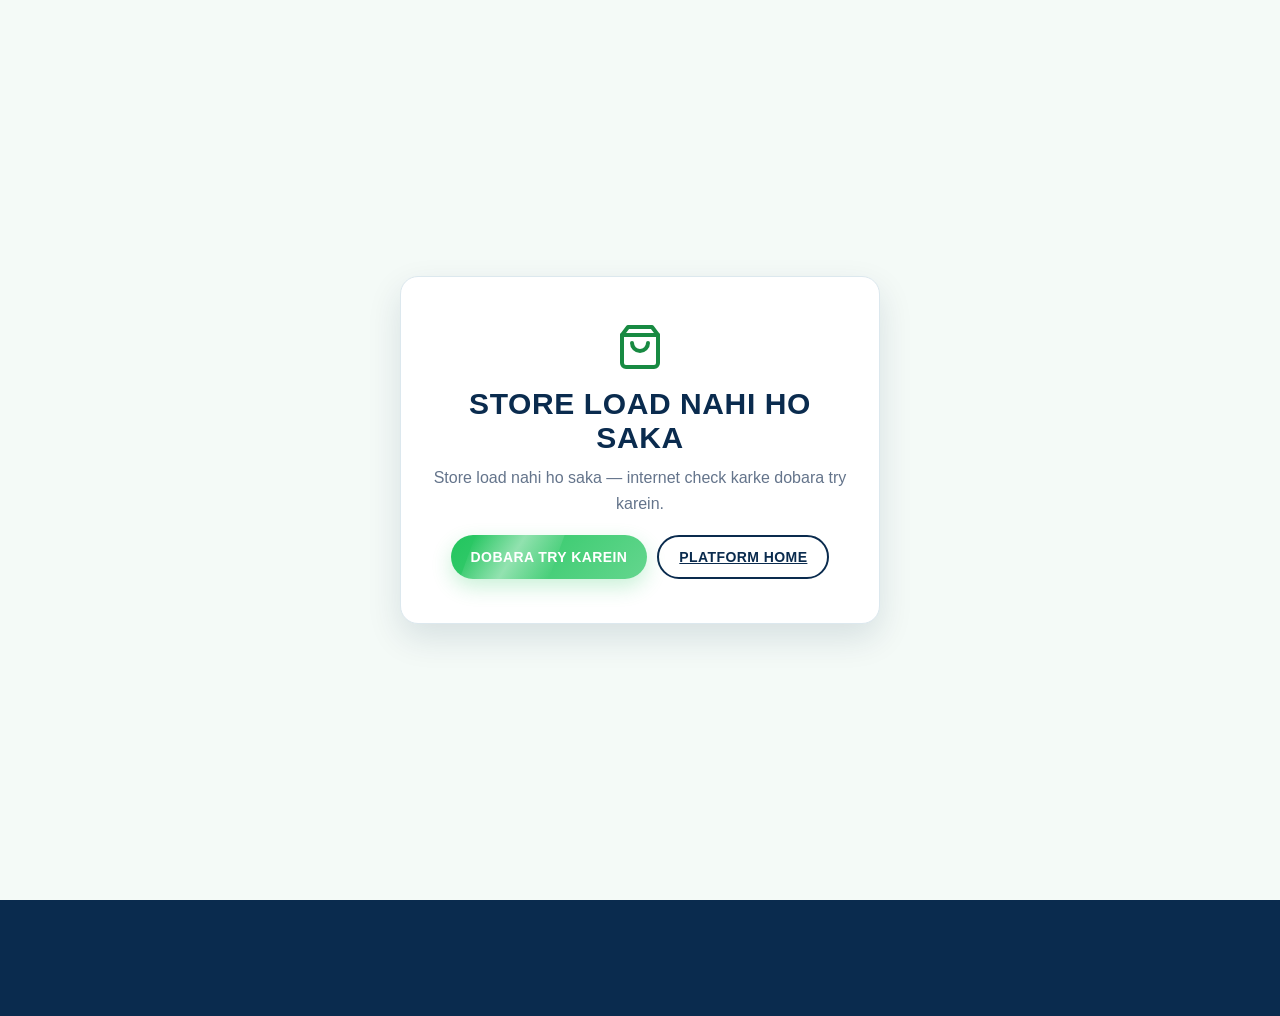
==== commit 970e9dfe: "Point 5 Gate P5-2: deploy index.html (candidate 28703c9)" ====
--- a/index.html
+++ b/index.html
@@ -5,12 +5,31 @@
 <meta name="viewport" content="width=device-width, initial-scale=1.0">
 <title>ShopNest — Pakistan Ka Smart Store</title>
 <meta name="description" content="Smart gadgets and everyday essentials with Cash on Delivery across Pakistan.">
+<!-- M-3 / DEC-19: CSP meta (GitHub Pages custom headers nahi bhej sakta — meta hi ek rasta hai).
+     NOTE: decisions doc ki list mein connect-src/style-src/font-src/media-src nahi thay, lekin baghair un ke
+     page kaam hi nahi karta (Supabase RPCs, Google Fonts, reels video sab block ho jate) — is liye ye
+     minimal allowances zaroori hain. frame-ancestors meta mein kuch browsers ignore karte hain (DEC-19);
+     storefront ko embed hona bhi ho sakta hai, is liye yahan frame-buster nahi lagaya (sirf admin/HQ par hota hai). -->
+<meta http-equiv="Content-Security-Policy" content="default-src 'self'; script-src 'self' https://cdn.jsdelivr.net https://unpkg.com https://connect.facebook.net 'unsafe-inline'; style-src 'self' 'unsafe-inline' https://fonts.googleapis.com; font-src 'self' https://fonts.gstatic.com; img-src 'self' https: data:; media-src https: data:; connect-src 'self' https://*.supabase.co wss://*.supabase.co https://connect.facebook.net https://*.facebook.com; object-src 'none'; base-uri 'self'; frame-ancestors 'self'; upgrade-insecure-requests">
+<style>
+/* FE-A1: visible keyboard focus (storefront) — styles.css mein koi :focus-visible rule nahi hai. */
+:focus-visible{outline:3px solid var(--green,#1d7a3d);outline-offset:2px}
+button:focus-visible,a:focus-visible,input:focus-visible,select:focus-visible,textarea:focus-visible{border-radius:6px}
+/* FE-P5: noscript + FE-P4: CDN-error banners. */
+.noscript-msg,.cdn-error{max-width:720px;margin:14px auto;padding:14px 18px;border-radius:12px;text-align:center;font-size:15px;line-height:1.6}
+.noscript-msg{background:#fef3c7;color:#92400e;border:1px solid #fcd34d}
+.cdn-error{background:#fee2e2;color:#991b1b;border:1px solid #fca5a5}
+</style>
 <link rel="preconnect" href="https://fonts.googleapis.com">
 <link rel="preconnect" href="https://fonts.gstatic.com" crossorigin>
 <link href="https://fonts.googleapis.com/css2?family=Archivo:wght@500;600;700;800;900&family=Oswald:wght@500;600;700&display=swap" rel="stylesheet">
 <link rel="stylesheet" href="styles.css">
 </head>
 <body>
+<!-- FE-P5: JavaScript band ho to saaf message (khali page nahi). -->
+<noscript><div class="noscript-msg"><strong>JavaScript on karein</strong> — is store ko dekhne aur order karne ke liye browser mein JavaScript on karna zaroori hai.</div></noscript>
+<!-- FE-P4: supabase-js CDN + local copy dono fail hon to ye banner dikhta hai (script.js guard + fallback script se). -->
+<div class="cdn-error" id="cdnError" hidden><strong>Store load nahi ho saka.</strong> Internet check karke page refresh karein — agar masla rahe to store se rabta karein.</div>
 
 <!-- ===== SVG ICON SPRITE (UI stroke icons + brand icons) =====
      Stroke icons: <symbol id="i-*"> (feather-style, currentColor).
@@ -45,6 +64,7 @@
     <symbol id="i-share" viewBox="0 0 24 24"><g fill="none" stroke="currentColor" stroke-width="2" stroke-linecap="round" stroke-linejoin="round"><circle cx="18" cy="5" r="3"/><circle cx="6" cy="12" r="3"/><circle cx="18" cy="19" r="3"/><line x1="8.59" y1="13.51" x2="15.42" y2="17.49"/><line x1="15.41" y1="6.51" x2="8.59" y2="10.49"/></g></symbol>
     <symbol id="i-tag" viewBox="0 0 24 24"><g fill="none" stroke="currentColor" stroke-width="2" stroke-linecap="round" stroke-linejoin="round"><path d="M20.59 13.41l-7.17 7.17a2 2 0 0 1-2.83 0L2 12V2h10l8.59 8.59a2 2 0 0 1 0 2.82z"/><line x1="7" y1="7" x2="7.01" y2="7"/></g></symbol> <symbol id="i-layers" viewBox="0 0 24 24"><g fill="none" stroke="currentColor" stroke-width="2" stroke-linecap="round" stroke-linejoin="round"><polygon points="12 2 2 7 12 12 22 7 12 2"/><polyline points="2 17 12 22 22 17"/><polyline points="2 12 12 17 22 12"/></g></symbol> <symbol id="i-shirt" viewBox="0 0 24 24"><g fill="none" stroke="currentColor" stroke-width="2" stroke-linecap="round" stroke-linejoin="round"><path d="M20.38 3.46 16 2a4 4 0 0 1-8 0L3.62 3.46a2 2 0 0 0-1.34 2.23l.58 3.47a1 1 0 0 0.99.84H6v10a2 2 0 0 0 2 2h8a2 2 0 0 0 2-2V10h2.15a1 1 0 0 0.99-.84l.58-3.47a2 2 0 0 0-1.34-2.23z"/></g></symbol>
     <symbol id="i-package" viewBox="0 0 24 24"><g fill="none" stroke="currentColor" stroke-width="2" stroke-linecap="round" stroke-linejoin="round"><path d="M16.5 9.4 7.55 4.24"/><path d="M21 16V8a2 2 0 0 0-1-1.73l-7-4a2 2 0 0 0-2 0l-7 4A2 2 0 0 0 3 8v8a2 2 0 0 0 1 1.73l7 4a2 2 0 0 0 2 0l7-4A2 2 0 0 0 21 16z"/><polyline points="3.27 6.96 12 12.01 20.73 6.96"/><line x1="12" y1="22.08" x2="12" y2="12"/></g></symbol>
+    <symbol id="i-settings" viewBox="0 0 24 24"><g fill="none" stroke="currentColor" stroke-width="2" stroke-linecap="round" stroke-linejoin="round"><circle cx="12" cy="12" r="3"/><path d="M19.4 15a1.65 1.65 0 0 0 .33 1.82l.06.06a2 2 0 1 1-2.83 2.83l-.06-.06a1.65 1.65 0 0 0-1.82-.33 1.65 1.65 0 0 0-1 1.51V21a2 2 0 1 1-4 0v-.09a1.65 1.65 0 0 0-1-1.51 1.65 1.65 0 0 0-1.82.33l-.06.06a2 2 0 1 1-2.83-2.83l.06-.06A1.65 1.65 0 0 0 4.6 15a1.65 1.65 0 0 0-1.51-1H3a2 2 0 1 1 0-4h.09A1.65 1.65 0 0 0 4.6 9a1.65 1.65 0 0 0-.33-1.82l-.06-.06a2 2 0 1 1 2.83-2.83l.06.06A1.65 1.65 0 0 0 9 4.6a1.65 1.65 0 0 0 1-1.51V3a2 2 0 1 1 4 0v.09a1.65 1.65 0 0 0 1 1.51 1.65 1.65 0 0 0 1.82-.33l.06-.06a2 2 0 1 1 2.83 2.83l-.06.06A1.65 1.65 0 0 0 19.4 9c.23.6.85 1 1.51 1H21a2 2 0 1 1 0 4h-.09a1.65 1.65 0 0 0-1.51 1z"/></g></symbol>
     <symbol id="i-receipt" viewBox="0 0 24 24"><g fill="none" stroke="currentColor" stroke-width="2" stroke-linecap="round" stroke-linejoin="round"><path d="M14 2H6a2 2 0 0 0-2 2v16a2 2 0 0 0 2 2h12a2 2 0 0 0 2-2V8z"/><polyline points="14 2 14 8 20 8"/><line x1="16" y1="13" x2="8" y2="13"/><line x1="16" y1="17" x2="8" y2="17"/></g></symbol>
     <symbol id="i-zap" viewBox="0 0 24 24"><g fill="none" stroke="currentColor" stroke-width="2" stroke-linecap="round" stroke-linejoin="round"><polygon points="13 2 3 14 12 14 11 22 21 10 12 10 13 2"/></g></symbol>
     <symbol id="i-alert" viewBox="0 0 24 24"><g fill="none" stroke="currentColor" stroke-width="2" stroke-linecap="round" stroke-linejoin="round"><path d="M10.29 3.86 1.82 18a2 2 0 0 0 1.71 3h16.94a2 2 0 0 0 1.71-3L13.71 3.86a2 2 0 0 0-3.42 0z"/><line x1="12" y1="9" x2="12" y2="13"/><line x1="12" y1="17" x2="12.01" y2="17"/></g></symbol>
@@ -60,7 +80,7 @@
 
 <!-- Multi-tenant notice: store suspended / na milne par sirf ye nazar aata hai
      (body.store-closed baaki saara page chhupa deta hai). -->
-<div class="store-notice" id="storeNotice" hidden>
+<div class="store-notice" id="storeNotice" aria-live="polite" hidden>
   <div class="store-notice-card">
     <div class="store-notice-icon"><svg class="ic" aria-hidden="true"><use href="#i-bag"/></svg></div>
     <h1 id="noticeTitle">Store</h1>
@@ -149,7 +169,7 @@
       <p class="results" id="resultsText">Loading products…</p>
     </div>
     <div class="toolbar">
-      <button class="btn outline" id="luxFilterBtn" type="button" hidden>⚙ FILTERS <span class="lux-filter-count" id="luxFilterCount" hidden>0</span></button>
+      <button class="btn outline" id="luxFilterBtn" type="button" hidden><svg class="ic" aria-hidden="true"><use href="#i-settings"/></svg> FILTERS <span class="lux-filter-count" id="luxFilterCount" hidden>0</span></button>
       <span class="filter-note" id="filterNote">Saari categories aur prices</span>
       <label class="sort">Sort:
         <select id="sortSelect">
@@ -161,6 +181,7 @@
       </label>
     </div>
     <div class="grid" id="grid"></div>
+    <div class="center-action"><button class="btn outline wide" id="loadMoreBtn" type="button" hidden>LOAD MORE</button></div>
     <p class="empty" id="emptyMsg" hidden>No products found. Search, category ya budget filter change karke dobara dekhein.</p>
     <p class="empty error" id="loadError" hidden><svg class="ic" aria-hidden="true"><use href="#i-alert"/></svg> Products load nahi ho sakay. Internet check karke page refresh karein.</p>
   </main>
@@ -183,7 +204,7 @@
      <div class="lux-sheet" id="luxMenuSheet" hidden role="dialog" aria-label="Collections">
           <div class="sheet-handle" aria-hidden="true"></div>
           <div class="lux-sheet-head"><h3>Collections</h3><button class="icon-btn" id="luxMenuClose" type="button" aria-label="Band karein">✕</button></div>
-          <div class="festive-grid" id="luxMenuGrid"></div>
+          <div class="festive-grid" id="luxMenuGrid"></div> <div id="luxMenuPages"></div>
      </div>
           <!-- V3.11 Luxury PKR chip -->
           <button type="button" id="luxPkrChip" hidden><img src="https://flagcdn.com/w40/pk.png" alt="Pakistan flag" class="pkr-flag"> PKR ⌄</button>
@@ -196,7 +217,7 @@
         <div><p class="eyebrow">Trending Now</p><h2 class="section-title left">Trending Products</h2></div>
         <div class="carousel-arrows"><button class="arrow-btn" id="hotPrev" type="button" aria-label="Previous hot products">‹</button><button class="arrow-btn" id="hotNext" type="button" aria-label="Next hot products">›</button></div>
       </div>
-      <div class="trend-toolbar" id="trendToolbar" hidden> <div class="trend-drop"><button class="trend-btn" id="trendCatBtn" type="button" aria-haspopup="true" aria-expanded="false">All Collections ⌄</button><div class="trend-menu" id="trendCatMenu" hidden></div></div> <button class="icon-btn" id="trendPause" type="button" aria-label="Auto-slide rokain/chalayein">⏸</button> <div class="trend-drop"><button class="trend-btn" id="trendSortBtn" type="button" aria-haspopup="true" aria-expanded="false">Sort: Newest ⌄</button><div class="trend-menu" id="trendSortMenu" hidden><button type="button" data-trendsort="newest">Newest</button><button type="button" data-trendsort="price-low">Price: Low to High</button><button type="button" data-trendsort="price-high">Price: High to Low</button><button type="button" data-trendsort="popular">Most Popular</button></div></div> <button class="btn outline" id="trendFilterBtn" type="button">⚙ Filter</button> </div> <div class="h-track" id="hotTrack"></div>
+      <div class="trend-toolbar" id="trendToolbar" hidden> <div class="trend-drop"><button class="trend-btn" id="trendCatBtn" type="button" aria-haspopup="true" aria-expanded="false">All Collections ⌄</button><div class="trend-menu" id="trendCatMenu" hidden></div></div> <button class="icon-btn" id="trendPause" type="button" aria-label="Auto-slide rokain/chalayein">⏸</button> <div class="trend-drop"><button class="trend-btn" id="trendSortBtn" type="button" aria-haspopup="true" aria-expanded="false">Sort: Newest ⌄</button><div class="trend-menu" id="trendSortMenu" hidden><button type="button" data-trendsort="newest">Newest</button><button type="button" data-trendsort="price-low">Price: Low to High</button><button type="button" data-trendsort="price-high">Price: High to Low</button><button type="button" data-trendsort="popular">Most Popular</button></div></div> <button class="btn outline" id="trendFilterBtn" type="button"><svg class="ic" aria-hidden="true"><use href="#i-settings"/></svg> Filter</button> </div> <div class="h-track" id="hotTrack"></div>
       <div class="center-action"><button class="btn primary wide" id="hotOrderBtn" type="button">ORDER NOW</button></div>
       <p class="trust-checklist"><svg class="ic" aria-hidden="true"><use href="#i-zap"/></svg> SMART PRODUCTS &nbsp; <svg class="ic" aria-hidden="true"><use href="#i-check"/></svg> QUALITY CHECKED &nbsp; <svg class="ic" aria-hidden="true"><use href="#i-cash"/></svg> CASH ON DELIVERY &nbsp; <svg class="ic" aria-hidden="true"><use href="#i-truck"/></svg> FAST DELIVERY &nbsp; <svg class="ic" aria-hidden="true"><use href="#i-returns"/></svg> EASY EXCHANGE</p>
     </div>
@@ -257,18 +278,16 @@
   </section>
 </div>
 
-<section id="collectionPage" class="page wrap" hidden> <button class="back-btn" id="collBack" type="button">← Back to Shop</button> <h1 class="section-title" id="collTitle">Collection</h1> <p class="section-sub" id="collSub"></p> <div class="coll-toolbar" id="collToolbar"> <select id="collSort" aria-label="Sort products"> <option value="newest">Newest</option> <option value="price-low">Price: Low to High</option> <option value="price-high">Price: High to Low</option> <option value="popular">Most Popular</option> </select> <button class="btn outline" id="collFilterBtn" type="button">⚙ Filter</button> </div> <div class="grid" id="collectionGrid"></div> </section> <!-- PRODUCT PAGE -->
+<section id="collectionPage" class="page wrap" hidden> <button class="back-btn" id="collBack" type="button">← Back to Shop</button> <img id="collImg" class="coll-img" hidden alt=""> <h1 class="section-title" id="collTitle">Collection</h1> <p class="section-sub" id="collSub"></p> <div class="coll-toolbar" id="collToolbar"> <select id="collSort" aria-label="Sort products"> <option value="newest">Newest</option> <option value="price-low">Price: Low to High</option> <option value="price-high">Price: High to Low</option> <option value="popular">Most Popular</option> </select> <button class="btn outline" id="collFilterBtn" type="button"><svg class="ic" aria-hidden="true"><use href="#i-settings"/></svg> Filter</button> </div> <div class="grid" id="collectionGrid"></div> </section> <section id="customPage" class="page wrap" hidden> <button class="back-btn" id="customPageBack" type="button">← Back to Shop</button> <h1 class="section-title" id="customPageTitle">Page</h1> <div class="custom-page-body" id="customPageBody"></div> </section> <!-- PRODUCT PAGE -->
 <section id="productPage" class="page wrap" hidden>
   <button class="back-btn" id="pdpBack" type="button">← Back to Shop</button>
   <nav class="breadcrumbs" aria-label="Breadcrumb"><button type="button" id="crumbHome">Home</button><span>›</span><button type="button" id="pdpCrumbCat">Category</button><span>›</span><strong id="pdpCrumbName">Product</strong></nav>
   <div class="pdp-grid">
     <div class="pdp-media"><div class="pdp-imgwrap"><img id="pdpImg" alt=""></div><div class="pdp-thumbs"><img id="pdpThumb" alt=""></div></div>
     <div class="pdp-info">
-      <p class="verified-line"><svg class="ic" aria-hidden="true"><use href="#i-check"/></svg> Verified Brand <span>|</span> 100,000+ Happy Customers</p>
       <h1 id="pdpTitle">Product</h1>
       <p class="pdp-rating" id="pdpRating"></p>
       <div class="pdp-price" id="pdpPrice"></div>
-      <p class="live-line"><span class="live-dot"></span> LIVE / <strong id="pdpSold">0</strong> items sold &nbsp; • &nbsp; <svg class="ic" aria-hidden="true"><use href="#i-eye"/></svg> <strong id="pdpVisiting">0</strong> people visiting now</p>
       <p class="pdp-fee" id="pdpFee"></p>
       <p class="pdp-stock" id="pdpStock"></p>
       <div class="qty-row"><span>Quantity</span><button class="qty-btn" id="pdpMinus" type="button">−</button><strong id="pdpQty">1</strong><button class="qty-btn" id="pdpPlus" type="button">+</button></div>
@@ -348,6 +367,7 @@
       <input class="hp-field" type="text" name="website" tabindex="-1" autocomplete="off" aria-hidden="true">
       <button class="btn primary big" type="submit" id="placeOrderBtn"><svg class="ic" aria-hidden="true"><use href="#i-check"/></svg> ORDER PLACE KAREIN</button>
       <p class="form-error" id="checkoutError"></p>
+      <p class="center"><button class="btn outline" id="idemRetryBtn" type="button" hidden>Dobara try karein</button></p>
       <p class="muted center"><svg class="ic" aria-hidden="true"><use href="#i-lock"/></svg> Aapki details sirf delivery ke liye istemal hongi.</p>
     </form>
     <aside class="co-box summary-panel">
@@ -378,7 +398,7 @@
     <p id="successText">Shukriya! Aapka order save ho gaya hai.</p>
     <p class="order-id" id="successOrderId"></p>
     <p>Hum jald aapko call karke order confirm karein ge. Payment Cash on Delivery hai — pehle product, phir payment.</p>
-    <button class="btn outline big" id="trackOrderBtn" type="button">📦 Track Order</button>
+    <button class="btn outline big" id="trackOrderBtn" type="button"><svg class="ic" aria-hidden="true"><use href="#i-package"/></svg> Track Order</button>
     <button class="btn primary big" id="continueBtn" type="button"><svg class="ic" aria-hidden="true"><use href="#i-cart"/></svg> SHOPPING JAARI RAKHEIN</button>
   </div>
 </section>
@@ -394,7 +414,7 @@
       <button type="button" data-policy="refund">Refund Policy</button>
       <button type="button" data-policy="privacy">Privacy Policy</button>
       <button type="button" data-policy="terms">Terms of Service</button>
-      <button type="button" id="trackOrderLink">📦 Track Order</button>
+      <button type="button" id="trackOrderLink"><svg class="ic" aria-hidden="true"><use href="#i-package"/></svg> Track Order</button>
     </div></div>
     <div><h3>Let's Get In Touch</h3><div class="footer-contact" id="footerContact" hidden></div><p>New deals aur smart products ki updates sab se pehle paayein.</p><form class="subscribe" id="subForm"><input type="email" id="subEmail" placeholder="Your email address" required><button class="btn primary" type="submit">SUBSCRIBE</button></form><p class="sub-msg" id="subMsg"></p></div>
   </div>
@@ -406,9 +426,9 @@
   <button class="float-btn back-top" id="backTop" type="button" aria-label="Back to top"><svg class="ic" aria-hidden="true"><use href="#i-arrow-up"/></svg></button>
 </div>
 
-<div class="modal" id="trackModal" aria-hidden="true"><div class="modal-card small"><button class="icon-btn modal-x" id="trackCloseBtn" type="button" aria-label="Close"><svg class="ic" aria-hidden="true"><use href="#i-x"/></svg></button><h2>📦 Track Order</h2><p class="muted" style="margin-bottom:12px">Apna order ID aur wohi mobile number likhein jo order karte waqt diya tha.</p><form id="trackForm"><label>Order ID<input id="trackOrderId" type="number" min="1" placeholder="e.g. 12" required></label><label>Mobile number<input id="trackPhone" type="text" placeholder="03XX-XXXXXXX" required></label><button class="btn primary big" type="submit" style="margin-top:10px">TRACK KAREIN</button></form><div id="trackResult" style="margin-top:14px"></div></div></div>
+<div class="modal" id="trackModal" aria-hidden="true"><div class="modal-card small"><button class="icon-btn modal-x" id="trackCloseBtn" type="button" aria-label="Close"><svg class="ic" aria-hidden="true"><use href="#i-x"/></svg></button><h2><svg class="ic" aria-hidden="true"><use href="#i-package"/></svg> Track Order</h2><p class="muted" style="margin-bottom:12px">Apna order ID aur wohi mobile number likhein jo order karte waqt diya tha.</p><form id="trackForm"><label>Order ID<input id="trackOrderId" type="number" min="1" placeholder="e.g. 12" required></label><label>Mobile number<input id="trackPhone" type="text" placeholder="03XX-XXXXXXX" required></label><button class="btn primary big" type="submit" style="margin-top:10px">TRACK KAREIN</button></form><div id="trackResult" style="margin-top:14px"></div></div></div>
 <div class="modal" id="policyModal" aria-hidden="true"><div class="modal-card small"><button class="icon-btn modal-x" data-close type="button" aria-label="Close"><svg class="ic" aria-hidden="true"><use href="#i-x"/></svg></button><h2 id="policyTitle">Policy</h2><div class="policy-body" id="policyBody"></div></div></div>
-<div class="toast" id="toast"></div>
+<div class="toast" id="toast" aria-live="polite"></div>
 
 <!-- V3.10 Luxury bottom nav (mobile) — R9 (§14): nav script tags se PEHLE hai, warna bindLuxuryUI (script parse par chalta hai, koi DOMContentLoaded nahi) ko nav milta hi nahi aur buttons kabhi bind nahi hote. Nav position:fixed hai, DOM jagah se layout nahi badalta. -->
 <nav id="luxBottomNav" aria-label="Store navigation" hidden>
@@ -418,8 +438,13 @@
   <button type="button" data-luxnav="new"><svg class="ic" aria-hidden="true"><use href="#i-flame"/></svg><span>New In</span></button>
   <button type="button" data-luxnav="cart"><svg class="ic" aria-hidden="true"><use href="#i-cart"/></svg><span>Cart</span><b class="lux-nav-badge" id="luxNavCartCount" hidden>0</b></button>
   </nav>
-  <script src="https://cdn.jsdelivr.net/npm/@supabase/supabase-js@2"></script>
+  <!-- M-3 / FE-P4: supabase-js PINNED 2.119.0 + SRI + crossorigin. CDN fail ho to
+       vendored local copy (js/supabase.min.js) — dono fail hon to #cdnError banner. -->
+  <script src="https://cdn.jsdelivr.net/npm/@supabase/supabase-js@2.119.0/dist/umd/supabase.min.js" integrity="sha384-gnyZit14c5lnGcarmA166QQjjJXpucw25ogZXuwH3HxxY904zHkBqmxVpelsPorb" crossorigin="anonymous"></script>
+  <script>if(!window.supabase){document.write('<script src="js/supabase.min.js"><\/script>')}</script>
+  <script>if(!window.supabase){var _ce=document.getElementById("cdnError");if(_ce)_ce.hidden=false;}</script>
 <script src="themes.js"></script>
+     <script src="themes-v4.js"></script>
 
 <script src="script.js"></script> </body>
 </html>
--- a/styles.css
+++ b/styles.css
@@ -717,7 +717,9 @@
 body.theme-playful .budget-tile small{display:none}
 body.theme-playful .budget-tile.top-pick{background:#4C2A85!important}
 body.theme-playful .review-card{border-radius:18px}
-body.no-anim.theme-playful .trust-grid{animation:none} /* ============================================================    V3.8 — Luxury / Premium Fashion (Asim Jofa style)    Sirf body.theme-luxury par lagta hai — baaqi themes bilkul waisi ki waisi.    Palette: ivory #FAF7F1, MAKHMAL deep green #0B3D2E, gold #B08D57,    ink #16130E, sale red #A52A2A. Fonts: Playfair Display + Jost.    Layout: editorial hero (full-bleed image), centered header, large    3-col grid, portrait 4/5 cards, swipe rows mobile par.    ============================================================ */ body.theme-luxury{background:#FAF7F1} body.theme-luxury .section-alt{background:#F3EDE2} body.theme-luxury .eyebrow{color:#B08D57;letter-spacing:.22em} body.theme-luxury .section-title{color:#16130E} body.theme-luxury .section-title::after{content:"";display:block;width:56px;height:2px;background:#B08D57;margin:14px auto 0} body.theme-luxury .section-title.left::after{margin:14px 0 0} body.theme-luxury .section-title.light{color:#fff} body.theme-luxury .section-title.light::after{background:#D9C08A} body.theme-luxury .site-header{background:#fff;box-shadow:0 1px 0 #E8E0D0,0 4px 18px rgba(22,19,14,.05)} body.theme-luxury .header-pill{background:transparent;border:0;box-shadow:none;border-radius:0;padding:7px 4px} body.theme-luxury .logo{color:#16130E;letter-spacing:.18em} body.theme-luxury .icon-btn{border-radius:4px;border-color:#E8E0D0;color:#16130E} body.theme-luxury .icon-btn:hover{border-color:#B08D57;color:#B08D57} body.theme-luxury .cart-count{background:#A52A2A} body.theme-luxury .search-bar{border-color:#16130E;border-radius:4px} body.theme-luxury .search-bar button{background:#16130E} body.theme-luxury .catnav button{color:#16130E;letter-spacing:.12em;border-radius:0;padding:7px 12px} body.theme-luxury .catnav button.active{background:transparent;color:#16130E;box-shadow:inset 0 -2px 0 #B08D57} body.theme-luxury .catnav a{color:#16130E;letter-spacing:.12em} body.theme-luxury .marquee{background:#0B3D2E} body.theme-luxury .marquee-group span{color:#F3EDE2} body.theme-luxury .hero-pill{background:transparent;color:#E9D5A7;border:1px solid #B08D57;border-radius:2px;letter-spacing:.22em} body.theme-luxury .hero-content p{color:#F5EFE3} body.theme-luxury .hero-dots button.active{background:#B08D57} body.theme-luxury .btn{border-radius:4px} body.theme-luxury .btn.primary{background:#16130E;color:#fff;box-shadow:none} body.theme-luxury .btn.primary:hover{background:#0B3D2E} body.theme-luxury .btn.outline{border-color:#16130E;color:#16130E} body.theme-luxury .btn.outline:hover{background:#16130E;color:#fff} body.theme-luxury .btn.white{color:#16130E} body.theme-luxury .card{border-radius:4px;border-color:#EAE2D2;background:#fff} body.theme-luxury .card:hover{box-shadow:0 18px 36px rgba(22,19,14,.14)} body.theme-luxury .card-body{text-align:left;align-items:stretch} body.theme-luxury .card-title{color:#16130E;font-size:15px;font-weight:500} body.theme-luxury .card-title:hover{color:#B08D57} body.theme-luxury .price{justify-content:flex-start} body.theme-luxury .price strong{font-size:17px} body.theme-luxury .price del{color:#A8A29A} body.theme-luxury .discount-badge{background:#A52A2A;border-radius:2px} body.theme-luxury .new-badge{background:#B08D57;border-radius:2px} body.theme-luxury .oos-badge{border-radius:2px} body.theme-luxury .mini-btn.add{border-color:#16130E;color:#16130E;border-radius:4px} body.theme-luxury .mini-btn.add:hover{background:#16130E;color:#fff} body.theme-luxury .mini-btn.order{background:#16130E;color:#fff;border-radius:4px} body.theme-luxury .mini-btn.order:hover{background:#0B3D2E} body.theme-luxury .stars small{font-family:'Jost',system-ui,sans-serif} @media(max-width:900px){   body.theme-luxury #bestGrid, body.theme-luxury #newGrid{display:flex;overflow-x:auto;scroll-snap-type:x mandatory;gap:12px;padding-bottom:10px;scrollbar-width:none}   body.theme-luxury #bestGrid::-webkit-scrollbar, body.theme-luxury #newGrid::-webkit-scrollbar{display:none}   body.theme-luxury #bestGrid .card, body.theme-luxury #newGrid .card{min-width:calc(50% - 6px);max-width:calc(50% - 6px);scroll-snap-align:start} } body.theme-luxury .cat-track{gap:14px;padding:8px 2px 16px} body.theme-luxury .cat-tile{position:relative;min-width:46%;text-align:left;overflow:hidden;border-radius:4px} body.theme-luxury .cat-tile img{width:100%;height:auto;aspect-ratio:4/5;border-radius:4px;border:0;box-shadow:none;margin:0} body.theme-luxury .cat-tile span{position:absolute;left:0;right:0;bottom:0;padding:30px 12px 11px;background:linear-gradient(transparent,rgba(11,61,46,.78));color:#fff;font-size:13px;letter-spacing:.14em;text-align:left} body.theme-luxury .cat-tile.active img{border-color:transparent} body.theme-luxury .cat-tile.active span{color:#E9D5A7} @media(min-width:901px){body.theme-luxury .cat-tile{min-width:23%}} body.theme-luxury .promo-card{border-radius:4px;background:linear-gradient(130deg,#0B3D2E,#14523F)} body.theme-luxury .promo-card:nth-child(2){background:linear-gradient(130deg,#16130E,#3A2E1A)} body.theme-luxury .promo-card small{color:#E9D5A7;letter-spacing:.2em} body.theme-luxury .deals-section .eyebrow.light{color:#E9D5A7} body.theme-luxury .arrow-btn{border-color:#16130E;color:#16130E;border-radius:4px} body.theme-luxury .arrow-btn:hover{background:#16130E;color:#fff} body.theme-luxury .trust-strip{background:#0B3D2E} body.theme-luxury .trust-grid strong{color:#fff} body.theme-luxury .trust-grid span{color:#C9B896} body.theme-luxury .trust-grid div{border-color:rgba(255,255,255,.18)} body.theme-luxury .budget-tile{border-color:#EAE2D2;border-radius:4px} body.theme-luxury .budget-tile span{color:#B08D57} body.theme-luxury .budget-tile.top-pick{background:#0B3D2E} body.theme-luxury .budget-tile.top-pick span{color:#E9D5A7} body.theme-luxury .budget-tile.top-pick small{color:#C9B896} body.theme-luxury .steps-grid div{border-top-color:#B08D57;border-radius:0 0 4px 4px;background:#fff;border:1px solid #EAE2D2;border-top-width:4px} body.theme-luxury .steps-grid span{color:#B08D57} body.theme-luxury .faq-item{border-radius:4px;border-color:#EAE2D2} body.theme-luxury .faq-q .faq-caret{color:#B08D57} body.theme-luxury .review-card{border-radius:4px;border-color:#EAE2D2} body.theme-luxury .about-checks div{border-radius:4px;border-color:#EAE2D2} body.theme-luxury .pdp-info h1{color:#16130E} body.theme-luxury .save-pill{background:#A52A2A;border-radius:2px} body.theme-luxury .pdp-imgwrap{border-radius:4px;border-color:#EAE2D2} body.theme-luxury .pdp-thumbs img{border-radius:4px;border-color:#B08D57} body.theme-luxury .qty-btn{border-radius:4px;border-color:#EAE2D2} body.theme-luxury .delivery-widget{border-color:#EADFC8;background:#FDF9F0} body.theme-luxury .pdp-trust div{background:#FDF9F0;border-color:#EADFC8;border-radius:4px} body.theme-luxury .pdp-details{border-radius:4px;border-color:#EAE2D2;background:#fff} body.theme-luxury .verified-line{color:#0B3D2E} body.theme-luxury .pdp-fee{color:#0B3D2E} body.theme-luxury .footer-wave path{fill:#0B3D2E} body.theme-luxury .footer h3{color:#E9D5A7} body.theme-luxury .footer p{color:#E9E2D2} body.theme-luxury .footer-links button, body.theme-luxury .footer-links a{color:#CFC7B4} body.theme-luxury .footer-links button:hover, body.theme-luxury .footer-links a:hover{color:#fff} body.theme-luxury .footer-logo{color:#fff!important} body.theme-luxury .subscribe{border-radius:4px} body.theme-luxury .copy{color:#C9B896} body.theme-luxury .summary-card, body.theme-luxury .co-box{border-radius:8px} body.theme-luxury .cart-row{border-radius:8px} body.theme-luxury .back-btn{border-radius:4px} body.theme-luxury .sort select{border-radius:4px} /* ============================================================    V3.9 — PDP sizes/colors (products.options)    Pills + swatches; active state theme-neutral, Luxury mein gold.    ============================================================ */ #pdpOptions{margin:6px 0 4px} #pdpOptions[hidden]{display:none} .opt-block{margin:14px 0} .opt-label{display:block;font-size:13px;font-weight:700;letter-spacing:.06em;text-transform:uppercase;color:var(--muted);margin-bottom:8px} .opt-label strong{color:var(--ink)} .size-pills{display:flex;gap:8px;flex-wrap:wrap} .size-pill{min-width:46px;padding:9px 14px;border:1.5px solid var(--line);border-radius:8px;background:#fff;font-weight:800;font-size:14px;color:var(--navy)} .size-pill:hover{border-color:var(--navy)} .size-pill.on{background:var(--navy);border-color:var(--navy);color:#fff} .color-swatches{display:flex;gap:10px;flex-wrap:wrap} .color-swatch{width:34px;height:34px;border-radius:50%;border:2px solid #fff;box-shadow:0 0 0 1.5px #CBD5E1;padding:0} .color-swatch:hover{transform:scale(1.08)} .color-swatch.on{box-shadow:0 0 0 2px var(--navy),0 0 0 4px #fff} .cart-variant{font-size:12.5px;color:var(--muted);font-weight:700;margin-top:3px} .co-item-info .cart-variant{margin-top:2px} body.theme-luxury .size-pill{border-color:#EAE2D2;border-radius:4px;color:#16130E} body.theme-luxury .size-pill:hover{border-color:#B08D57} body.theme-luxury .size-pill.on{background:#16130E;border-color:#16130E} body.theme-luxury .color-swatch.on{box-shadow:0 0 0 2px #B08D57,0 0 0 4px #fff} body.theme-luxury .opt-label{color:#8A8272} body.theme-luxury .opt-label strong{color:#16130E} /* ============================================================ V3.10 — Luxury Complete (Asim Jofa) Festive tiles, collection tabs, editorial banner, filters sheet, newsletter restyle, bottom nav, recently viewed. Sab kuch body.theme-luxury ke andar — doosre themes be-asar. ============================================================ */ body.theme-luxury .festive-grid{display:grid;grid-template-columns:1fr 1fr;gap:14px} body.theme-luxury .festive-tile{position:relative;display:block;width:100%;padding:0;border:0;border-radius:4px;overflow:hidden;background:#EAE2D2;text-align:left} body.theme-luxury .festive-tile img{display:block;width:100%;aspect-ratio:4/5;object-fit:cover} body.theme-luxury .festive-tile span{position:absolute;left:0;right:0;bottom:0;padding:26px 14px 12px;font-family:'Playfair Display',Georgia,serif;font-size:19px;font-weight:700;letter-spacing:.04em;text-transform:uppercase;color:#fff;background:linear-gradient(transparent,rgba(11,61,46,.92))} body.theme-luxury .lux-tabs{display:flex;gap:26px;overflow-x:auto;border-bottom:1px solid #EAE2D2;margin-bottom:18px;scrollbar-width:none} body.theme-luxury .lux-tabs::-webkit-scrollbar{display:none} body.theme-luxury .lux-tab{flex:0 0 auto;padding:10px 2px;border:0;background:none;font-family:'Jost',sans-serif;font-size:14px;font-weight:600;letter-spacing:.08em;text-transform:uppercase;color:#8A8272;border-bottom:2px solid transparent} body.theme-luxury .lux-tab.on{color:#16130E;border-bottom-color:#B08D57} body.theme-luxury #editorialSection{padding:0} body.theme-luxury .editorial-banner{position:relative;min-height:340px} body.theme-luxury .editorial-banner img{display:block;width:100%;height:340px;object-fit:cover} body.theme-luxury .editorial-overlay{position:absolute;inset:0;display:flex;flex-direction:column;align-items:center;justify-content:center;gap:10px;text-align:center;background:rgba(11,61,46,.45);padding:20px} body.theme-luxury .editorial-overlay h3{font-family:'Playfair Display',Georgia,serif;font-size:34px;font-weight:700;color:#fff;letter-spacing:.03em;text-transform:uppercase;margin:0} #luxSheetBackdrop{position:fixed;inset:0;background:rgba(0,0,0,.45);z-index:90} #luxSheetBackdrop[hidden]{display:none} #luxSheet{position:fixed;left:0;right:0;bottom:0;z-index:91;background:#FAF7F1;border-radius:14px 14px 0 0;padding:18px 18px calc(18px + env(safe-area-inset-bottom));box-shadow:0 -8px 30px rgba(0,0,0,.25);max-height:82vh;overflow-y:auto} #luxSheet[hidden]{display:none} @media(min-width:761px){#luxSheet{left:50%;right:auto;bottom:50%;transform:translate(-50%,50%);width:460px;border-radius:12px}} body.theme-luxury .lux-sheet-head{display:flex;justify-content:space-between;align-items:center;margin-bottom:12px} body.theme-luxury .lux-sheet-head h3{font-family:'Playfair Display',Georgia,serif;font-size:20px;margin:0} body.theme-luxury .lux-sheet-row{display:flex;gap:12px;margin-top:12px} body.theme-luxury .lux-sheet-row label{flex:1;font-size:13px;font-weight:600;color:#8A8272} body.theme-luxury .lux-sheet-row input{width:100%;margin-top:5px;padding:10px;border:1px solid #EAE2D2;border-radius:4px;font-size:15px;background:#fff} body.theme-luxury .lux-sheet-block{margin-top:14px} body.theme-luxury .lux-sheet-actions{display:flex;gap:10px;margin-top:18px} body.theme-luxury .lux-sheet-actions .btn{flex:1} body.theme-luxury .lux-filter-count{display:inline-flex;min-width:20px;height:20px;padding:0 5px;border-radius:10px;background:#A52A2A;color:#fff;font-size:12px;font-weight:700;align-items:center;justify-content:center} body.theme-luxury .subscribe{display:flex;gap:0} body.theme-luxury .subscribe input{flex:1;border-radius:4px 0 0 4px;border:1px solid #B08D57;background:#FAF7F1} body.theme-luxury .subscribe .btn{border-radius:0 4px 4px 0;background:#16130E} #luxBottomNav{display:none} @media(max-width:760px){ body.theme-luxury #luxBottomNav{display:flex;position:fixed;left:0;right:0;bottom:0;z-index:80;background:#FAF7F1;border-top:1px solid #EAE2D2;padding:4px 0 calc(4px + env(safe-area-inset-bottom))} body.theme-luxury #luxBottomNav[hidden]{display:none} body.theme-luxury #luxBottomNav button{flex:1;border:0;background:none;display:flex;flex-direction:column;align-items:center;gap:2px;font-size:20px;line-height:1;color:#16130E;padding:4px 0;position:relative} body.theme-luxury #luxBottomNav button span{font-size:11px;font-family:'Jost',sans-serif;font-weight:600;white-space:nowrap} body.theme-luxury .lux-nav-badge{position:absolute;top:0;right:calc(50% - 20px);min-width:17px;height:17px;padding:0 4px;border-radius:9px;background:#A52A2A;color:#fff;font-size:11px;font-weight:700;display:flex;align-items:center;justify-content:center} body.theme-luxury .lux-nav-badge[hidden]{display:none} body.theme-luxury{padding-bottom:58px} } body.theme-luxury .recently-viewed{margin-top:26px} body.theme-luxury .recently-viewed[hidden]{display:none} /* ============================================================    V3.11 — Luxury True-to-Reference (Asim Jofa video + live site)    Do tabbed sections, + quick-add, fabric label, VIEW ALL tiles,    editorial slider, IG Spotted cards, Trending toolbar, Luxury    footer, Menu popup, PKR chip, deep-green header.    Sab kuch body.theme-luxury ke andar — doosre themes be-asar.    ============================================================ */ body.theme-luxury .site-header{background:#0B3D2E} body.theme-luxury .header-pill{background:transparent;box-shadow:none} body.theme-luxury #logoName{color:#FAF7F1} body.theme-luxury .logo-bag{color:#B08D57} body.theme-luxury .site-header .icon-btn{color:#FAF7F1} body.theme-luxury .catnav{display:none} body.theme-luxury .search-bar input{background:#FAF7F1} .card-fabric{display:none} body.theme-luxury .card-fabric{display:block;font-size:12px;letter-spacing:.06em;text-transform:uppercase;color:#8A8272;margin:0 0 2px} .lux-plus{display:none} body.theme-luxury .lux-plus{display:flex;position:absolute;right:10px;bottom:10px;width:34px;height:34px;background:#16130E;color:#fff;border:0;border-radius:4px;font-size:22px;line-height:1;align-items:center;justify-content:center;z-index:2} body.theme-luxury .card-actions{display:none} body.theme-luxury .card .stars{display:none} body.theme-luxury .card .deliv{display:none} body.theme-luxury .new-badge{left:auto;right:10px;background:#fff;color:#16130E;border-radius:2px} body.theme-luxury .discount-badge{display:none} body.theme-luxury .card:has(.price del) .price strong{color:#A52A2A} .view-all-tile{display:flex;flex-direction:column;align-items:center;justify-content:center;gap:6px;min-height:220px;background:#F3EDE0;border:1px dashed #B08D57;border-radius:4px;color:#16130E;font-family:'Jost',sans-serif;padding:16px;text-align:center} .view-all-tile span{font-size:12px;letter-spacing:.12em;color:#8A8272} .view-all-tile strong{font-family:'Playfair Display',Georgia,serif;font-size:19px;text-transform:uppercase} .view-all-tile small{font-size:13px;color:#8A8272} body.theme-luxury .editorial-banner{overflow:hidden} body.theme-luxury .editorial-dots{position:absolute;bottom:12px;left:0;right:0;display:flex;justify-content:center;gap:6px;z-index:2} body.theme-luxury .editorial-dots button{width:8px;height:8px;border-radius:50%;border:0;background:rgba(255,255,255,.6);padding:0} body.theme-luxury .editorial-dots button.on{background:#fff;width:22px;border-radius:4px} body.theme-luxury #reelsRow{display:flex;gap:14px;overflow-x:auto;touch-action:pan-y;scroll-snap-type:x mandatory;padding-bottom:6px} body.theme-luxury .reel-card.ig{flex:0 0 82%;scroll-snap-align:start;background:#fff;border:1px solid #EAE2D2;border-radius:10px;overflow:hidden} body.theme-luxury .ig-head{display:flex;gap:10px;align-items:center;padding:10px 12px} body.theme-luxury .ig-ava{width:36px;height:36px;border-radius:50%;object-fit:cover;flex:0 0 auto} body.theme-luxury .ig-ava-txt{width:36px;height:36px;border-radius:50%;background:#0B3D2E;color:#FAF7F1;display:flex;align-items:center;justify-content:center;font-weight:700;flex:0 0 auto} body.theme-luxury .ig-head strong{display:block;font-size:14px;color:#16130E} body.theme-luxury .ig-head span{font-size:12px;color:#8A8272} body.theme-luxury .ig-media video,body.theme-luxury .ig-media img{display:block;width:100%;aspect-ratio:4/5;object-fit:cover} body.theme-luxury .ig-foot{display:flex;gap:16px;align-items:center;padding:10px 12px} body.theme-luxury .ig-like{font-size:22px;background:none;border:0;padding:0;line-height:1;color:#16130E} body.theme-luxury .ig-like.liked{color:#E0245E} body.theme-luxury .ig-act{font-size:20px;color:#16130E;text-decoration:none;background:none;border:0;padding:0;line-height:1} body.theme-luxury .ig-shop{margin-left:auto;background:#16130E;color:#fff;padding:9px 14px;border-radius:6px;font-size:13px;font-weight:700;text-decoration:none} body.theme-luxury .lux-visit-ig{display:block;width:100%;text-align:center;background:#16130E;color:#fff;padding:14px;border-radius:6px;font-weight:700;margin-top:14px;text-decoration:none} #trendToolbar[hidden]{display:none} body.theme-luxury .trend-toolbar{display:flex;gap:10px;align-items:center;margin-bottom:14px} body.theme-luxury .trend-toolbar select{flex:1;min-width:0;padding:10px;border:1px solid #EAE2D2;border-radius:4px;background:#fff;font-size:14px} body.theme-luxury .trend-toolbar .icon-btn{flex:0 0 auto;border:1px solid #EAE2D2;border-radius:4px;width:42px;height:42px} body.theme-luxury .trend-toolbar .btn{flex:0 0 auto} body.theme-luxury #hotTrack{display:grid;grid-template-columns:1fr 1fr;gap:14px} body.theme-luxury #hotSection .carousel-arrows{display:none} body.theme-luxury #hotOrderBtn{display:none} body.theme-luxury #hotSection .trust-checklist{display:none} body.theme-luxury .footer-in{display:flex;flex-direction:column;align-items:center;text-align:center;gap:22px} body.theme-luxury .lux-news-col{order:-1;width:100%;max-width:520px} body.theme-luxury .lux-news-col h3{display:none} .lux-news-h{display:none} body.theme-luxury .lux-news-h{display:block;font-family:'Playfair Display',Georgia,serif;font-size:26px;margin:6px 0;color:#FAF7F1} .lux-news-sub{display:none} body.theme-luxury .lux-news-sub{display:block;color:#C9C2B2;font-size:14px;margin:0 0 12px} body.theme-luxury .lux-news-col .subscribe{max-width:420px;margin:0 auto} @media(max-width:760px){ body.theme-luxury .lux-acc{width:100%;border-top:1px solid rgba(250,247,241,.2);padding-top:12px} body.theme-luxury .lux-acc .footer-links,body.theme-luxury .lux-acc .footer-contact{display:none} body.theme-luxury .lux-acc.open .footer-links,body.theme-luxury .lux-acc.open .footer-contact{display:block} body.theme-luxury .lux-acc h3{cursor:pointer;display:flex;justify-content:space-between;align-items:center} body.theme-luxury .lux-acc h3::after{content:"+";font-size:20px} body.theme-luxury .lux-acc.open h3::after{content:"−"} } #luxPkrChip{display:none} @media(max-width:760px){ body.theme-luxury #luxPkrChip:not([hidden]){display:block;position:fixed;left:12px;bottom:76px;z-index:79;background:#fff;border:1px solid #EAE2D2;border-radius:999px;padding:8px 12px;font-size:13px;font-weight:600;box-shadow:0 2px 10px rgba(0,0,0,.12)} } /* V3.11: Festive subtitle (index.html .section-sub) — anchor comment live nahi mila, is liye yahin tail par. */ .section-sub{display:none} body.theme-luxury .section-sub{display:block;text-align:center;color:#8A8272;font-size:14px;margin:-8px 0 18px}
+body.no-anim.theme-playful .trust-grid{animation:none} /* ============================================================    V3.8 — Luxury / Premium Fashion (Asim Jofa style)    Sirf body.theme-luxury par lagta hai — baaqi themes bilkul waisi ki waisi.    Palette: ivory #FAF7F1, MAKHMAL deep green #0B3D2E, gold #B08D57,    ink #16130E, sale red #A52A2A. Fonts: Playfair Display + Jost.    Layout: editorial hero (full-bleed image), centered header, large    3-col grid, portrait 4/5 cards, swipe rows mobile par.    ============================================================ */ body.theme-luxury{background:#FAF7F1} body.theme-luxury .section-alt{background:#F3EDE2} body.theme-luxury .eyebrow{color:#B08D57;letter-spacing:.22em} body.theme-luxury .section-title{color:#16130E} body.theme-luxury .section-title::after{content:"";display:block;width:56px;height:2px;background:#B08D57;margin:14px auto 0} body.theme-luxury .section-title.left::after{margin:14px 0 0} body.theme-luxury .section-title.light{color:#fff} body.theme-luxury .section-title.light::after{background:#D9C08A} body.theme-luxury .site-header{background:#fff;box-shadow:0 1px 0 #E8E0D0,0 4px 18px rgba(22,19,14,.05)} body.theme-luxury .header-pill{background:transparent;border:0;box-shadow:none;border-radius:0;padding:7px 4px} body.theme-luxury .logo{color:#16130E;letter-spacing:.18em} body.theme-luxury .icon-btn{border-radius:4px;border-color:#E8E0D0;color:#16130E} body.theme-luxury .icon-btn:hover{border-color:#B08D57;color:#B08D57} body.theme-luxury .cart-count{background:#A52A2A} body.theme-luxury .search-bar{border-color:#16130E;border-radius:4px} body.theme-luxury .search-bar button{background:#16130E} body.theme-luxury .catnav button{color:#16130E;letter-spacing:.12em;border-radius:0;padding:7px 12px} body.theme-luxury .catnav button.active{background:transparent;color:#16130E;box-shadow:inset 0 -2px 0 #B08D57} body.theme-luxury .catnav a{color:#16130E;letter-spacing:.12em} body.theme-luxury .marquee{background:#0B3D2E} body.theme-luxury .marquee-group span{color:#F3EDE2} body.theme-luxury .hero-pill{background:transparent;color:#E9D5A7;border:1px solid #B08D57;border-radius:2px;letter-spacing:.22em} body.theme-luxury .hero-content p{color:#F5EFE3} body.theme-luxury .hero-dots button.active{background:#B08D57} body.theme-luxury .btn{border-radius:4px} body.theme-luxury .btn.primary{background:#16130E;color:#fff;box-shadow:none} body.theme-luxury .btn.primary:hover{background:#0B3D2E} body.theme-luxury .btn.outline{border-color:#16130E;color:#16130E} body.theme-luxury .btn.outline:hover{background:#16130E;color:#fff} body.theme-luxury .btn.white{color:#16130E} body.theme-luxury .card{border-radius:4px;border-color:#EAE2D2;background:#fff} body.theme-luxury .card:hover{box-shadow:0 18px 36px rgba(22,19,14,.14)} body.theme-luxury .card-body{text-align:left;align-items:stretch} body.theme-luxury .card-title{color:#16130E;font-size:15px;font-weight:500} body.theme-luxury .card-title:hover{color:#B08D57} body.theme-luxury .price{justify-content:flex-start} body.theme-luxury .price strong{font-size:17px} body.theme-luxury .price del{color:#A8A29A} body.theme-luxury .discount-badge{background:#A52A2A;border-radius:2px} body.theme-luxury .new-badge{background:#B08D57;border-radius:2px} body.theme-luxury .oos-badge{border-radius:2px} body.theme-luxury .mini-btn.add{border-color:#16130E;color:#16130E;border-radius:4px} body.theme-luxury .mini-btn.add:hover{background:#16130E;color:#fff} body.theme-luxury .mini-btn.order{background:#16130E;color:#fff;border-radius:4px} body.theme-luxury .mini-btn.order:hover{background:#0B3D2E} body.theme-luxury .stars small{font-family:'Jost',system-ui,sans-serif} @media(max-width:900px){   body.theme-luxury #bestGrid, body.theme-luxury #newGrid{display:flex;overflow-x:auto;scroll-snap-type:x mandatory;gap:12px;padding-bottom:10px;scrollbar-width:none}   body.theme-luxury #bestGrid::-webkit-scrollbar, body.theme-luxury #newGrid::-webkit-scrollbar{display:none}   body.theme-luxury #bestGrid .card, body.theme-luxury #newGrid .card{min-width:calc(50% - 6px);max-width:calc(50% - 6px);scroll-snap-align:start} } body.theme-luxury .cat-track{gap:14px;padding:8px 2px 16px} body.theme-luxury .cat-tile{position:relative;min-width:46%;text-align:left;overflow:hidden;border-radius:4px} body.theme-luxury .cat-tile img{width:100%;height:auto;aspect-ratio:4/5;border-radius:4px;border:0;box-shadow:none;margin:0} body.theme-luxury .cat-tile span{position:absolute;left:0;right:0;bottom:0;padding:30px 12px 11px;background:linear-gradient(transparent,rgba(11,61,46,.78));color:#fff;font-size:13px;letter-spacing:.14em;text-align:left} body.theme-luxury .cat-tile.active img{border-color:transparent} body.theme-luxury .cat-tile.active span{color:#E9D5A7} @media(min-width:901px){body.theme-luxury .cat-tile{min-width:23%}} body.theme-luxury .promo-card{border-radius:4px;background:linear-gradient(130deg,#0B3D2E,#14523F)} body.theme-luxury .promo-card:nth-child(2){background:linear-gradient(130deg,#16130E,#3A2E1A)} body.theme-luxury .promo-card small{color:#E9D5A7;letter-spacing:.2em} body.theme-luxury .deals-section .eyebrow.light{color:#E9D5A7} body.theme-luxury .arrow-btn{border-color:#16130E;color:#16130E;border-radius:4px} body.theme-luxury .arrow-btn:hover{background:#16130E;color:#fff} body.theme-luxury .trust-strip{background:#0B3D2E} body.theme-luxury .trust-grid strong{color:#fff} body.theme-luxury .trust-grid span{color:#C9B896} body.theme-luxury .trust-grid div{border-color:rgba(255,255,255,.18)} body.theme-luxury .budget-tile{border-color:#EAE2D2;border-radius:4px} body.theme-luxury .budget-tile span{color:#B08D57} body.theme-luxury .budget-tile.top-pick{background:#0B3D2E} body.theme-luxury .budget-tile.top-pick span{color:#E9D5A7} body.theme-luxury .budget-tile.top-pick small{color:#C9B896} body.theme-luxury .steps-grid div{border-top-color:#B08D57;border-radius:0 0 4px 4px;background:#fff;border:1px solid #EAE2D2;border-top-width:4px} body.theme-luxury .steps-grid span{color:#B08D57} body.theme-luxury .faq-item{border-radius:4px;border-color:#EAE2D2} body.theme-luxury .faq-q .faq-caret{color:#B08D57} body.theme-luxury .review-card{border-radius:4px;border-color:#EAE2D2} body.theme-luxury .about-checks div{border-radius:4px;border-color:#EAE2D2} body.theme-luxury .pdp-info h1{color:#16130E} body.theme-luxury .save-pill{background:#A52A2A;border-radius:2px} body.theme-luxury .pdp-imgwrap{border-radius:4px;border-color:#EAE2D2} body.theme-luxury .pdp-thumbs img{border-radius:4px;border-color:#B08D57} body.theme-luxury .qty-btn{border-radius:4px;border-color:#EAE2D2} body.theme-luxury .delivery-widget{border-color:#EADFC8;background:#FDF9F0} body.theme-luxury .pdp-trust div{background:#FDF9F0;border-color:#EADFC8;border-radius:4px} body.theme-luxury .pdp-details{border-radius:4px;border-color:#EAE2D2;background:#fff} body.theme-luxury .verified-line{color:#0B3D2E} body.theme-luxury .pdp-fee{color:#0B3D2E} body.theme-luxury .footer-wave path{fill:#0B3D2E} body.theme-luxury .footer h3{color:#E9D5A7} body.theme-luxury .footer p{color:#E9E2D2} body.theme-luxury .footer-links button, body.theme-luxury .footer-links a{color:#CFC7B4} body.theme-luxury .footer-links button:hover, body.theme-luxury .footer-links a:hover{color:#fff} body.theme-luxury .footer-logo{color:#fff!important} body.theme-luxury .subscribe{border-radius:4px} body.theme-luxury .copy{color:#C9B896} body.theme-luxury .summary-card, body.theme-luxury .co-box{border-radius:8px} body.theme-luxury .cart-row{border-radius:8px} body.theme-luxury .back-btn{border-radius:4px} body.theme-luxury .sort select{border-radius:4px} /* ============================================================    V3.9 — PDP sizes/colors (products.options)    Pills + swatches; active state theme-neutral, Luxury mein gold.    ============================================================ */ #pdpOptions{margin:6px 0 4px} #pdpOptions[hidden]{display:none} .opt-block{margin:14px 0} .opt-label{display:block;font-size:13px;font-weight:700;letter-spacing:.06em;text-transform:uppercase;color:var(--muted);margin-bottom:8px} .opt-label strong{color:var(--ink)} .size-pills{display:flex;gap:8px;flex-wrap:wrap} .size-pill{min-width:46px;padding:9px 14px;border:1.5px solid var(--line);border-radius:8px;background:#fff;font-weight:800;font-size:14px;color:var(--navy)} .size-pill:hover{border-color:var(--navy)} .size-pill.on{background:var(--navy);border-color:var(--navy);color:#fff} .color-swatches{display:flex;gap:10px;flex-wrap:wrap} .color-swatch{width:34px;height:34px;border-radius:50%;border:2px solid #fff;box-shadow:0 0 0 1.5px #CBD5E1;padding:0} .color-swatch:hover{transform:scale(1.08)} .color-swatch.on{box-shadow:0 0 0 2px var(--navy),0 0 0 4px #fff} .cart-variant{font-size:12.5px;color:var(--muted);font-weight:700;margin-top:3px} .co-item-info .cart-variant{margin-top:2px} body.theme-luxury .size-pill{border-color:#EAE2D2;border-radius:4px;color:#16130E} body.theme-luxury .size-pill:hover{border-color:#B08D57} body.theme-luxury .size-pill.on{background:#16130E;border-color:#16130E} body.theme-luxury .color-swatch.on{box-shadow:0 0 0 2px #B08D57,0 0 0 4px #fff} body.theme-luxury .opt-label{color:#8A8272} body.theme-luxury .opt-label strong{color:#16130E} /* ============================================================ V3.10 — Luxury Complete (Asim Jofa) Festive tiles, collection tabs, editorial banner, filters sheet, newsletter restyle, bottom nav, recently viewed. Sab kuch body.theme-luxury ke andar — doosre themes be-asar. ============================================================ */ body.theme-luxury .festive-grid{display:grid;grid-template-columns:1fr 1fr;gap:14px} body.theme-luxury .festive-tile{position:relative;display:block;width:100%;padding:0;border:0;border-radius:4px;overflow:hidden;background:#EAE2D2;text-align:left} body.theme-luxury .festive-tile img{display:block;width:100%;aspect-ratio:4/5;object-fit:cover} body.theme-luxury .festive-tile span{position:absolute;left:0;right:0;bottom:0;padding:26px 14px 12px;font-family:'Playfair Display',Georgia,serif;font-size:19px;font-weight:700;letter-spacing:.04em;text-transform:uppercase;color:#fff;background:linear-gradient(transparent,rgba(11,61,46,.92))} body.theme-luxury .lux-tabs{display:flex;gap:26px;overflow-x:auto;border-bottom:1px solid #EAE2D2;margin-bottom:18px;scrollbar-width:none} body.theme-luxury .lux-tabs::-webkit-scrollbar{display:none} body.theme-luxury .lux-tab{flex:0 0 auto;padding:10px 2px;border:0;background:none;font-family:'Jost',sans-serif;font-size:14px;font-weight:600;letter-spacing:.08em;text-transform:uppercase;color:#8A8272;border-bottom:2px solid transparent} body.theme-luxury .lux-tab.on{color:#16130E;border-bottom-color:#B08D57} body.theme-luxury #editorialSection{padding:0} body.theme-luxury .editorial-banner{position:relative;min-height:340px} body.theme-luxury .editorial-banner img{display:block;width:100%;height:340px;object-fit:cover} body.theme-luxury .editorial-overlay{position:absolute;inset:0;display:flex;flex-direction:column;align-items:center;justify-content:center;gap:10px;text-align:center;background:rgba(11,61,46,.45);padding:20px} body.theme-luxury .editorial-overlay h3{font-family:'Playfair Display',Georgia,serif;font-size:34px;font-weight:700;color:#fff;letter-spacing:.03em;text-transform:uppercase;margin:0} #luxSheetBackdrop{position:fixed;inset:0;background:rgba(0,0,0,.45);z-index:90} #luxSheetBackdrop[hidden]{display:none} #luxSheet{position:fixed;left:0;right:0;bottom:0;z-index:91;background:#FAF7F1;border-radius:14px 14px 0 0;padding:18px 18px calc(18px + env(safe-area-inset-bottom));box-shadow:0 -8px 30px rgba(0,0,0,.25);max-height:82vh;overflow-y:auto} #luxSheet[hidden]{display:none} @media(min-width:761px){#luxSheet{left:50%;right:auto;bottom:50%;transform:translate(-50%,50%);width:460px;border-radius:12px}} body.theme-luxury .lux-sheet-head{display:flex;justify-content:space-between;align-items:center;margin-bottom:12px} body.theme-luxury .lux-sheet-head h3{font-family:'Playfair Display',Georgia,serif;font-size:20px;margin:0} body.theme-luxury .lux-sheet-row{display:flex;gap:12px;margin-top:12px} body.theme-luxury .lux-sheet-row label{flex:1;font-size:13px;font-weight:600;color:#8A8272} body.theme-luxury .lux-sheet-row input{width:100%;margin-top:5px;padding:10px;border:1px solid #EAE2D2;border-radius:4px;font-size:15px;background:#fff} body.theme-luxury .lux-sheet-block{margin-top:14px} body.theme-luxury .lux-sheet-actions{display:flex;gap:10px;margin-top:18px} body.theme-luxury .lux-sheet-actions .btn{flex:1} body.theme-luxury .lux-filter-count{display:inline-flex;min-width:20px;height:20px;padding:0 5px;border-radius:10px;background:#A52A2A;color:#fff;font-size:12px;font-weight:700;align-items:center;justify-content:center} body.theme-luxury .subscribe{display:flex;gap:0} body.theme-luxury .subscribe input{flex:1;border-radius:4px 0 0 4px;border:1px solid #B08D57;background:#FAF7F1} body.theme-luxury .subscribe .btn{border-radius:0 4px 4px 0;background:#16130E} #luxBottomNav{display:none} @media(max-width:760px){ body.theme-luxury #luxBottomNav{display:flex;position:fixed;left:0;right:0;bottom:0;z-index:80;background:#FAF7F1;border-top:1px solid #EAE2D2;padding:4px 0 calc(4px + env(safe-area-inset-bottom))} body.theme-luxury #luxBottomNav[hidden]{display:none} body.theme-luxury #luxBottomNav button{flex:1;border:0;background:none;display:flex;flex-direction:column;align-items:center;gap:2px;font-size:20px;line-height:1;color:#16130E;padding:4px 0;position:relative} body.theme-luxury #luxBottomNav button span{font-size:11px;font-family:'Jost',sans-serif;font-weight:600;white-space:nowrap} body.theme-luxury .lux-nav-badge{position:absolute;top:0;right:calc(50% - 20px);min-width:17px;height:17px;padding:0 4px;border-radius:9px;background:#A52A2A;color:#fff;font-size:11px;font-weight:700;display:flex;align-items:center;justify-content:center} body.theme-luxury .lux-nav-badge[hidden]{display:none} body.theme-luxury{padding-bottom:58px} } body.theme-luxury .recently-viewed{margin-top:26px} body.theme-luxury .recently-viewed[hidden]{display:none} /* ============================================================    V3.11 — Luxury True-to-Reference (Asim Jofa video + live site)    Do tabbed sections, + quick-add, fabric label, VIEW ALL tiles,    editorial slider, IG Spotted cards, Trending toolbar, Luxury    footer, Menu popup, PKR chip, deep-green header.    Sab kuch body.theme-luxury ke andar — doosre themes be-asar.    ============================================================ */ body.theme-luxury .site-header{background:#0B3D2E} body.theme-luxury .header-pill{background:transparent;box-shadow:none} body.theme-luxury #logoName{color:#FAF7F1} body.theme-luxury .logo-bag{color:#B08D57} body.theme-luxury .site-header .icon-btn{color:#FAF7F1} body.theme-luxury .catnav{display:none} body.theme-luxury .search-bar input{background:#FAF7F1} .card-fabric{display:none} body.theme-luxury .card-fabric{display:block;font-size:12px;letter-spacing:.06em;text-transform:uppercase;color:#8A8272;margin:0 0 2px} .lux-plus{display:none} body.theme-luxury .lux-plus{display:flex;position:absolute;right:10px;bottom:10px;width:34px;height:34px;background:#16130E;color:#fff;border:0;border-radius:4px;font-size:22px;line-height:1;align-items:center;justify-content:center;z-index:2} body.theme-luxury .card-actions{display:none} body.theme-luxury .card .stars{display:none} body.theme-luxury .card .deliv{display:none} body.theme-luxury .new-badge{left:auto;right:10px;background:#fff;color:#16130E;border-radius:2px} body.theme-luxury .discount-badge{display:none} body.theme-luxury .card:has(.price del) .price strong{color:#A52A2A} .view-all-tile{display:flex;flex-direction:column;align-items:center;justify-content:center;gap:6px;min-height:220px;background:#F3EDE0;border:1px dashed #B08D57;border-radius:4px;color:#16130E;font-family:'Jost',sans-serif;padding:16px;text-align:center} .view-all-tile span{font-size:12px;letter-spacing:.12em;color:#8A8272} .view-all-tile strong{font-family:'Playfair Display',Georgia,serif;font-size:19px;text-transform:uppercase} .view-all-tile small{font-size:13px;color:#8A8272} 
+/* ROUND 4 (§15): hero + editorial finger swipe ke liye — horizontal drag JS ko mile, vertical page scroll ko. */ 
+body.theme-luxury .editorial-banner{overflow:hidden} body.theme-luxury #heroTrack,body.theme-luxury #editorialBanner{touch-action:pan-y} body.theme-luxury .editorial-dots{position:absolute;bottom:12px;left:0;right:0;display:flex;justify-content:center;gap:6px;z-index:2} body.theme-luxury .editorial-dots button{width:8px;height:8px;border-radius:50%;border:0;background:rgba(255,255,255,.6);padding:0} body.theme-luxury .editorial-dots button.on{background:#fff;width:22px;border-radius:4px} body.theme-luxury #reelsRow{display:flex;gap:14px;overflow-x:auto;touch-action:pan-y;scroll-snap-type:x mandatory;padding-bottom:6px} body.theme-luxury .reel-card.ig{flex:0 0 82%;scroll-snap-align:start;background:#fff;border:1px solid #EAE2D2;border-radius:10px;overflow:hidden} body.theme-luxury .ig-head{display:flex;gap:10px;align-items:center;padding:10px 12px} body.theme-luxury .ig-ava{width:36px;height:36px;border-radius:50%;object-fit:cover;flex:0 0 auto} body.theme-luxury .ig-ava-txt{width:36px;height:36px;border-radius:50%;background:#0B3D2E;color:#FAF7F1;display:flex;align-items:center;justify-content:center;font-weight:700;flex:0 0 auto} body.theme-luxury .ig-head strong{display:block;font-size:14px;color:#16130E} body.theme-luxury .ig-head span{font-size:12px;color:#8A8272} body.theme-luxury .ig-media video,body.theme-luxury .ig-media img{display:block;width:100%;aspect-ratio:4/5;object-fit:cover} body.theme-luxury .ig-foot{display:flex;gap:16px;align-items:center;padding:10px 12px} body.theme-luxury .ig-like{font-size:22px;background:none;border:0;padding:0;line-height:1;color:#16130E} body.theme-luxury .ig-like.liked{color:#E0245E} body.theme-luxury .ig-act{font-size:20px;color:#16130E;text-decoration:none;background:none;border:0;padding:0;line-height:1} body.theme-luxury .ig-shop{margin-left:auto;background:#16130E;color:#fff;padding:9px 14px;border-radius:6px;font-size:13px;font-weight:700;text-decoration:none} body.theme-luxury .lux-visit-ig{display:block;width:100%;text-align:center;background:#16130E;color:#fff;padding:14px;border-radius:6px;font-weight:700;margin-top:14px;text-decoration:none} #trendToolbar[hidden]{display:none} body.theme-luxury .trend-toolbar{display:flex;gap:10px;align-items:center;margin-bottom:14px} body.theme-luxury .trend-toolbar select{flex:1;min-width:0;padding:10px;border:1px solid #EAE2D2;border-radius:4px;background:#fff;font-size:14px} body.theme-luxury .trend-toolbar .icon-btn{flex:0 0 auto;border:1px solid #EAE2D2;border-radius:4px;width:42px;height:42px} body.theme-luxury .trend-toolbar .btn{flex:0 0 auto} body.theme-luxury #hotTrack{display:grid;grid-template-columns:1fr 1fr;gap:14px} body.theme-luxury #hotSection .carousel-arrows{display:none} body.theme-luxury #hotOrderBtn{display:none} body.theme-luxury #hotSection .trust-checklist{display:none} body.theme-luxury .footer-in{display:flex;flex-direction:column;align-items:center;text-align:center;gap:22px} body.theme-luxury .lux-news-col{order:-1;width:100%;max-width:520px} body.theme-luxury .lux-news-col h3{display:none} .lux-news-h{display:none} body.theme-luxury .lux-news-h{display:block;font-family:'Playfair Display',Georgia,serif;font-size:26px;margin:6px 0;color:#FAF7F1} .lux-news-sub{display:none} body.theme-luxury .lux-news-sub{display:block;color:#C9C2B2;font-size:14px;margin:0 0 12px} body.theme-luxury .lux-news-col .subscribe{max-width:420px;margin:0 auto} @media(max-width:760px){ body.theme-luxury .lux-acc{width:100%;border-top:1px solid rgba(250,247,241,.2);padding-top:12px} body.theme-luxury .lux-acc .footer-links,body.theme-luxury .lux-acc .footer-contact{display:none} body.theme-luxury .lux-acc.open .footer-links,body.theme-luxury .lux-acc.open .footer-contact{display:block} body.theme-luxury .lux-acc h3{cursor:pointer;display:flex;justify-content:space-between;align-items:center} body.theme-luxury .lux-acc h3::after{content:"+";font-size:20px} body.theme-luxury .lux-acc.open h3::after{content:"−"} } #luxPkrChip{display:none} @media(max-width:760px){ body.theme-luxury #luxPkrChip:not([hidden]){display:block;position:fixed;left:12px;bottom:76px;z-index:79;background:#fff;border:1px solid #EAE2D2;border-radius:999px;padding:8px 12px;font-size:13px;font-weight:600;box-shadow:0 2px 10px rgba(0,0,0,.12)} } /* V3.11: Festive subtitle (index.html .section-sub) — anchor comment live nahi mila, is liye yahin tail par. */ .section-sub{display:none} body.theme-luxury .section-sub{display:block;text-align:center;color:#8A8272;font-size:14px;margin:-8px 0 18px}
 /* ============================================================
    V3.12 — Luxury EXACT rebuild (Asim Jofa)
    APPENDED OVERRIDE: placed AFTER the V3.8–V3.11 Luxury rules so
@@ -826,11 +828,7 @@
 body.theme-luxury .view-all-tile strong{font-family:'Inter',system-ui,sans-serif;font-size:17px;font-weight:800;text-transform:uppercase;color:#111}
 body.theme-luxury .view-all-tile small{font-size:13px;color:#666}
 
-/* 9. Editorial — image only, no overlay */
-body.theme-luxury .editorial-overlay{display:none}
-body.theme-luxury .editorial-banner{min-height:0}
-body.theme-luxury .editorial-banner img{height:auto;aspect-ratio:16/9}
-body.theme-luxury #editorialSection{padding:0}
+/* 9. Editorial — bottom-left overlay (eyebrow + title + button); empty fields render nothing. Fix 2026-11-02: reverses the V3.12 image-only rule by the user's explicit instruction (admin fields must show). Overrides the dead V3.10 centred overlay rules (line 720) — same specificity, later in file. */ body.theme-luxury .editorial-overlay{position:absolute;left:0;right:0;bottom:0;top:auto;display:flex;flex-direction:column;align-items:flex-start;justify-content:flex-end;gap:6px;text-align:left;background:linear-gradient(transparent,rgba(11,61,46,.82));padding:34px 18px 42px;z-index:1} body.theme-luxury .editorial-overlay h3{font-family:'Playfair Display',Georgia,serif;font-size:26px;font-weight:700;color:#fff;letter-spacing:.03em;text-transform:uppercase;margin:0} body.theme-luxury .editorial-eyebrow{font-family:'Jost',system-ui,sans-serif;font-size:12px;font-weight:600;letter-spacing:.22em;text-transform:uppercase;color:#E9D5A7;margin:0} body.theme-luxury .ed-btn{border:0;background:#16130E;color:#fff;font-family:'Jost',system-ui,sans-serif;font-size:13px;font-weight:700;letter-spacing:.08em;text-transform:uppercase;padding:10px 18px;border-radius:4px;cursor:pointer} body.theme-luxury .ed-btn:hover{background:#0B3D2E} @media(max-width:760px){ body.theme-luxury .editorial-overlay h3{font-size:20px} body.theme-luxury .editorial-overlay{padding:22px 14px 40px} } body.theme-luxury .editorial-banner{min-height:0} body.theme-luxury .editorial-banner img{height:auto;aspect-ratio:16/9} body.theme-luxury #editorialSection{padding:0}
 
 /* 10. Spotted */
 body.theme-luxury .reel-card.ig{border:1px solid #EEE;border-radius:10px}
@@ -929,4 +927,9 @@
 body.theme-luxury .lux-acc-body a{color:#333;display:block;padding:6px 0}
 
 /* V3.12: admin toggle "Show Disclaimer on PDP" OFF ho to Luxury PDP bits chhupayein */
-body.theme-luxury.lux-no-disclaimer .pdp-disclaimer,body.theme-luxury.lux-no-disclaimer .pdp-delivery-lines,body.theme-luxury.lux-no-disclaimer .pdp-badges{display:none} /* V3.12 FIX (mobile-first, Item 4): Trending toolbar overflows at 360px — 4 buttons (~412px) in a 328px content width, so Filter was cut off (html overflow-x:hidden clips it). Let it wrap; dropdowns shrink with ellipsis instead of overflowing. */ body.theme-luxury .trend-toolbar{flex-wrap:wrap} body.theme-luxury .trend-toolbar .trend-drop{flex:1 1 130px;min-width:0} body.theme-luxury .trend-toolbar .trend-btn{width:100%;overflow:hidden;text-overflow:ellipsis;white-space:nowrap} body.theme-luxury .trend-toolbar .btn{flex:0 0 auto} /* Sort menu is anchored left of its drop (~192px in) — its 200px min-width ran past the right edge. Right-align it to the drop instead. */ body.theme-luxury #trendSortMenu{left:auto;right:0} /* V3.12 FIX B2: an arrow at a scrolled edge, or on a row that cannot scroll at all, must look dead and be unclickable — never a live button that does nothing. */ .row-arrow[disabled]{opacity:.35;pointer-events:none} /* V3.12 FIX B4: Spotted row is mouse-draggable at desktop — grab cursor says so. */ #reelsRow{cursor:grab} #reelsRow.dragging{cursor:grabbing} /* V3.12 FIX (collection pages, Item 5): dedicated listing page — title, toolbar, grid. .page gives the fixed-header top padding; .grid gives the responsive columns. */ body.theme-luxury #collectionPage .section-title{margin-bottom:6px} body.theme-luxury #collSub{display:block;text-align:center;color:#666;font-size:14px;margin:0 0 18px} body.theme-luxury .coll-toolbar{display:flex;gap:10px;align-items:center;justify-content:space-between;margin-bottom:16px;flex-wrap:wrap} body.theme-luxury .coll-toolbar select{flex:1 1 160px;min-width:0;border:1px solid #DDD;border-radius:8px;padding:9px 12px;font-size:14px;background:#fff;color:#111;font-weight:600} body.theme-luxury .coll-toolbar .btn{flex:0 0 auto} body.theme-luxury #collectionGrid{gap:14px} /* V3.12 FIX B3: trendTimer is never started (declared + cleared in renderTrending, but the 4s start call is absent), so the Trending grid never rotates — the pause button pauses nothing. Kill it under Luxury; mobile-only controls get 3 buttons. */ body.theme-luxury #trendPause{display:none}
+body.theme-luxury.lux-no-disclaimer .pdp-disclaimer,body.theme-luxury.lux-no-disclaimer .pdp-delivery-lines,body.theme-luxury.lux-no-disclaimer .pdp-badges{display:none} /* V3.12 FIX (mobile-first, Item 4): Trending toolbar overflows at 360px — 4 buttons (~412px) in a 328px content width, so Filter was cut off (html overflow-x:hidden clips it). Let it wrap; dropdowns shrink with ellipsis instead of overflowing. */ body.theme-luxury .trend-toolbar{flex-wrap:wrap} body.theme-luxury .trend-toolbar .trend-drop{flex:1 1 130px;min-width:0} body.theme-luxury .trend-toolbar .trend-btn{width:100%;overflow:hidden;text-overflow:ellipsis;white-space:nowrap} body.theme-luxury .trend-toolbar .btn{flex:0 0 auto} /* Sort menu is anchored left of its drop (~192px in) — its 200px min-width ran past the right edge. Right-align it to the drop instead. */ body.theme-luxury #trendSortMenu{left:auto;right:0} /* V3.12 FIX B2: an arrow at a scrolled edge, or on a row that cannot scroll at all, must look dead and be unclickable — never a live button that does nothing. */ .row-arrow[disabled]{opacity:.35;pointer-events:none} /* V3.12 FIX B4 (ROUND 4 §15): swipe rows mouse + touch dono se draggable hain — grab cursor says so. */ 
+
+
+
+
+#reelsRow{cursor:grab} #reelsRow.dragging{cursor:grabbing} body.theme-luxury #newGrid,body.theme-luxury #unstitchedGrid,body.theme-luxury #rtwGrid{cursor:grab} body.theme-luxury #newGrid.dragging,body.theme-luxury #unstitchedGrid.dragging,body.theme-luxury #rtwGrid.dragging{cursor:grabbing} body.theme-luxury #newGrid,body.theme-luxury #unstitchedGrid,body.theme-luxury #rtwGrid,body.theme-luxury #reelsRow{overscroll-behavior-x:contain} /* V3.12 FIX (collection pages, Item 5): dedicated listing page — title, toolbar, grid. .page gives the fixed-header top padding; .grid gives the responsive columns. */ body.theme-luxury #collectionPage .section-title{margin-bottom:6px} body.theme-luxury #collSub{display:block;text-align:center;color:#666;font-size:14px;margin:0 0 18px} body.theme-luxury .coll-toolbar{display:flex;gap:10px;align-items:center;justify-content:space-between;margin-bottom:16px;flex-wrap:wrap} body.theme-luxury .coll-toolbar select{flex:1 1 160px;min-width:0;border:1px solid #DDD;border-radius:8px;padding:9px 12px;font-size:14px;background:#fff;color:#111;font-weight:600} body.theme-luxury .coll-toolbar .btn{flex:0 0 auto} body.theme-luxury #collectionGrid{gap:14px} .coll-img{display:block;width:100%;height:clamp(160px,28vw,220px);object-fit:cover;border-radius:14px;margin:0 0 18px} /* V5 Phase 4: custom page body + Menu sheet pages list. */ .custom-page-body{max-width:760px;margin:0 auto;font-size:16px;line-height:1.75} .custom-page-body h2{font-size:22px;margin:22px 0 8px} .custom-page-body h3{font-size:18px;margin:18px 0 6px} .custom-page-body p{margin:0 0 12px} .custom-page-body ul,.custom-page-body ol{margin:0 0 12px;padding-left:22px} .custom-page-body li{margin-bottom:4px} .custom-page-body a{text-decoration:underline} #customPage .section-title{margin-bottom:14px} #luxMenuPages{margin-top:16px} #luxMenuPages h4{font-size:13px;letter-spacing:.14em;text-transform:uppercase;color:var(--muted);margin:0 0 8px} #luxMenuPages button{display:block;width:100%;text-align:left;border:0;background:none;padding:8px 2px;font-size:15px;font-weight:600;color:inherit} #luxMenuPages button:hover{text-decoration:underline} /* V3.12 FIX B3: trendTimer is never started (declared + cleared in renderTrending, but the 4s start call is absent), so the Trending grid never rotates — the pause button pauses nothing. Kill it under Luxury; mobile-only controls get 3 buttons. */ body.theme-luxury #trendPause{display:none}
